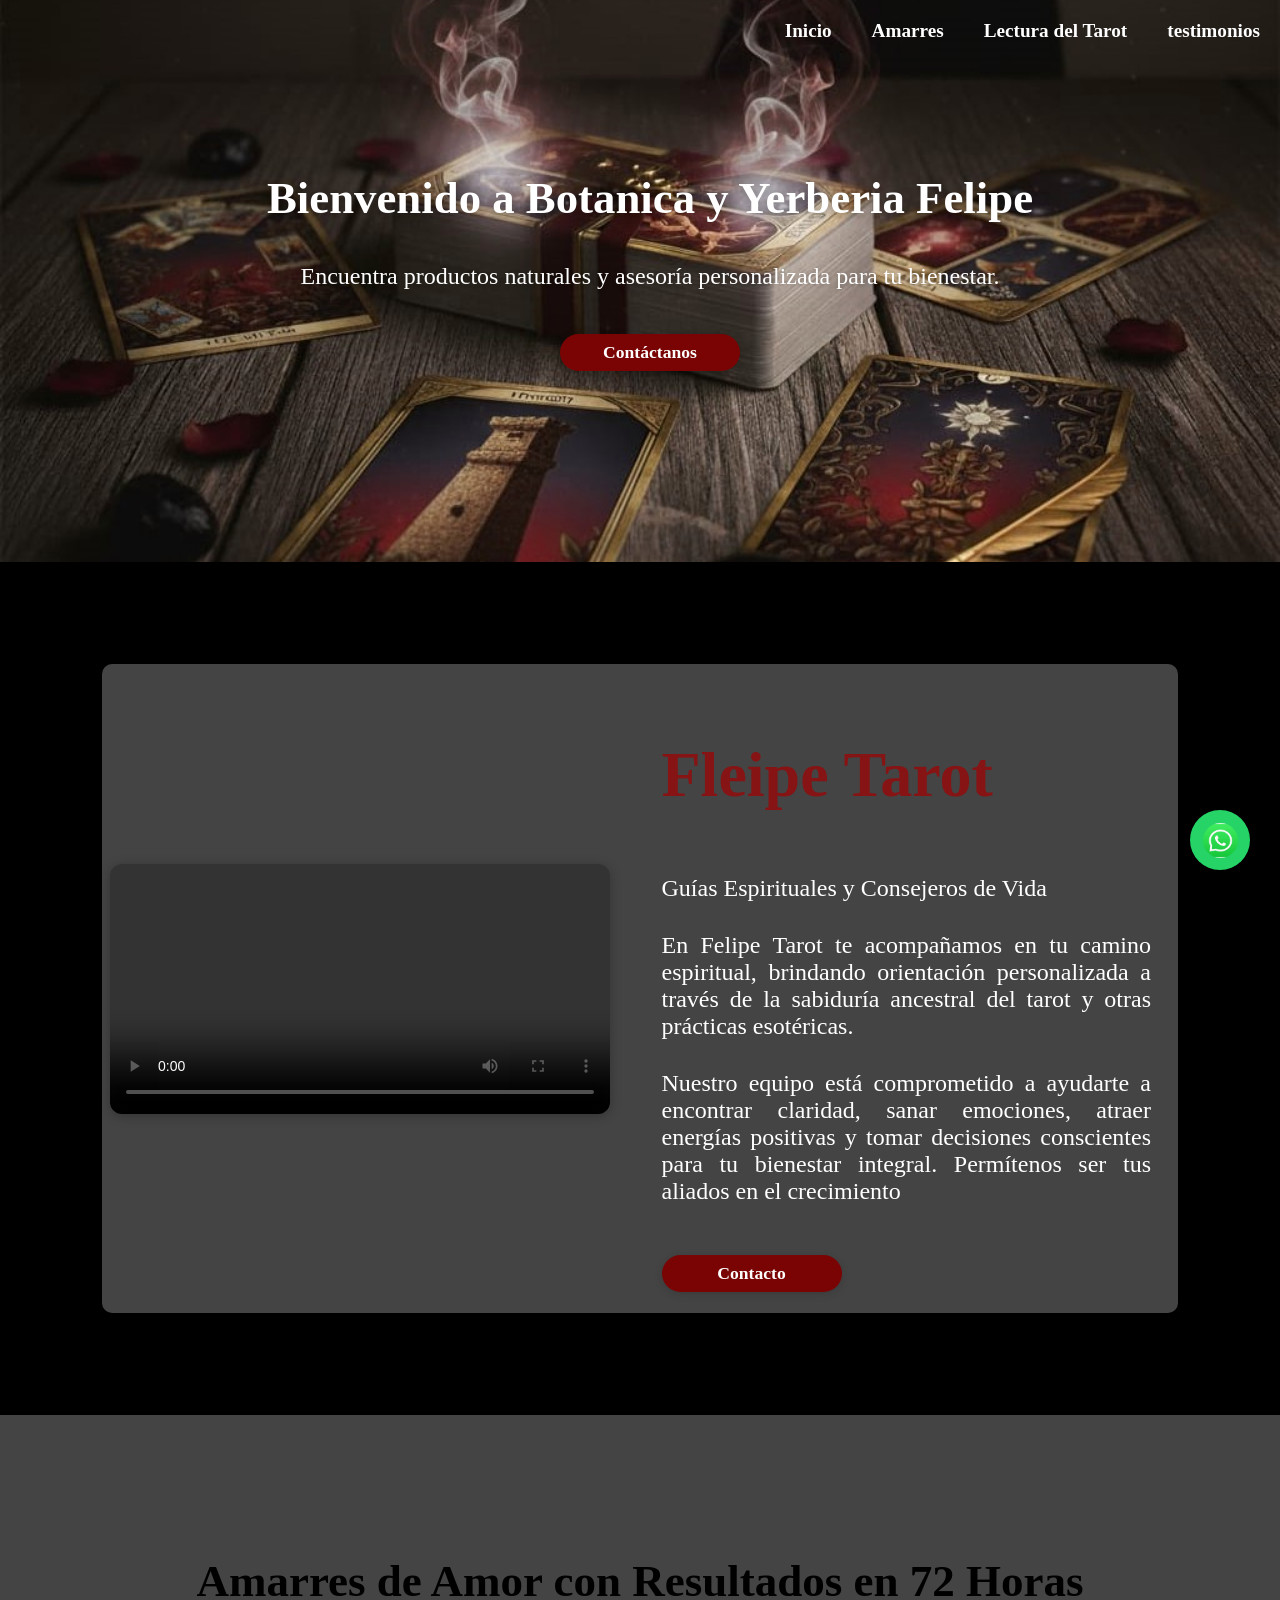
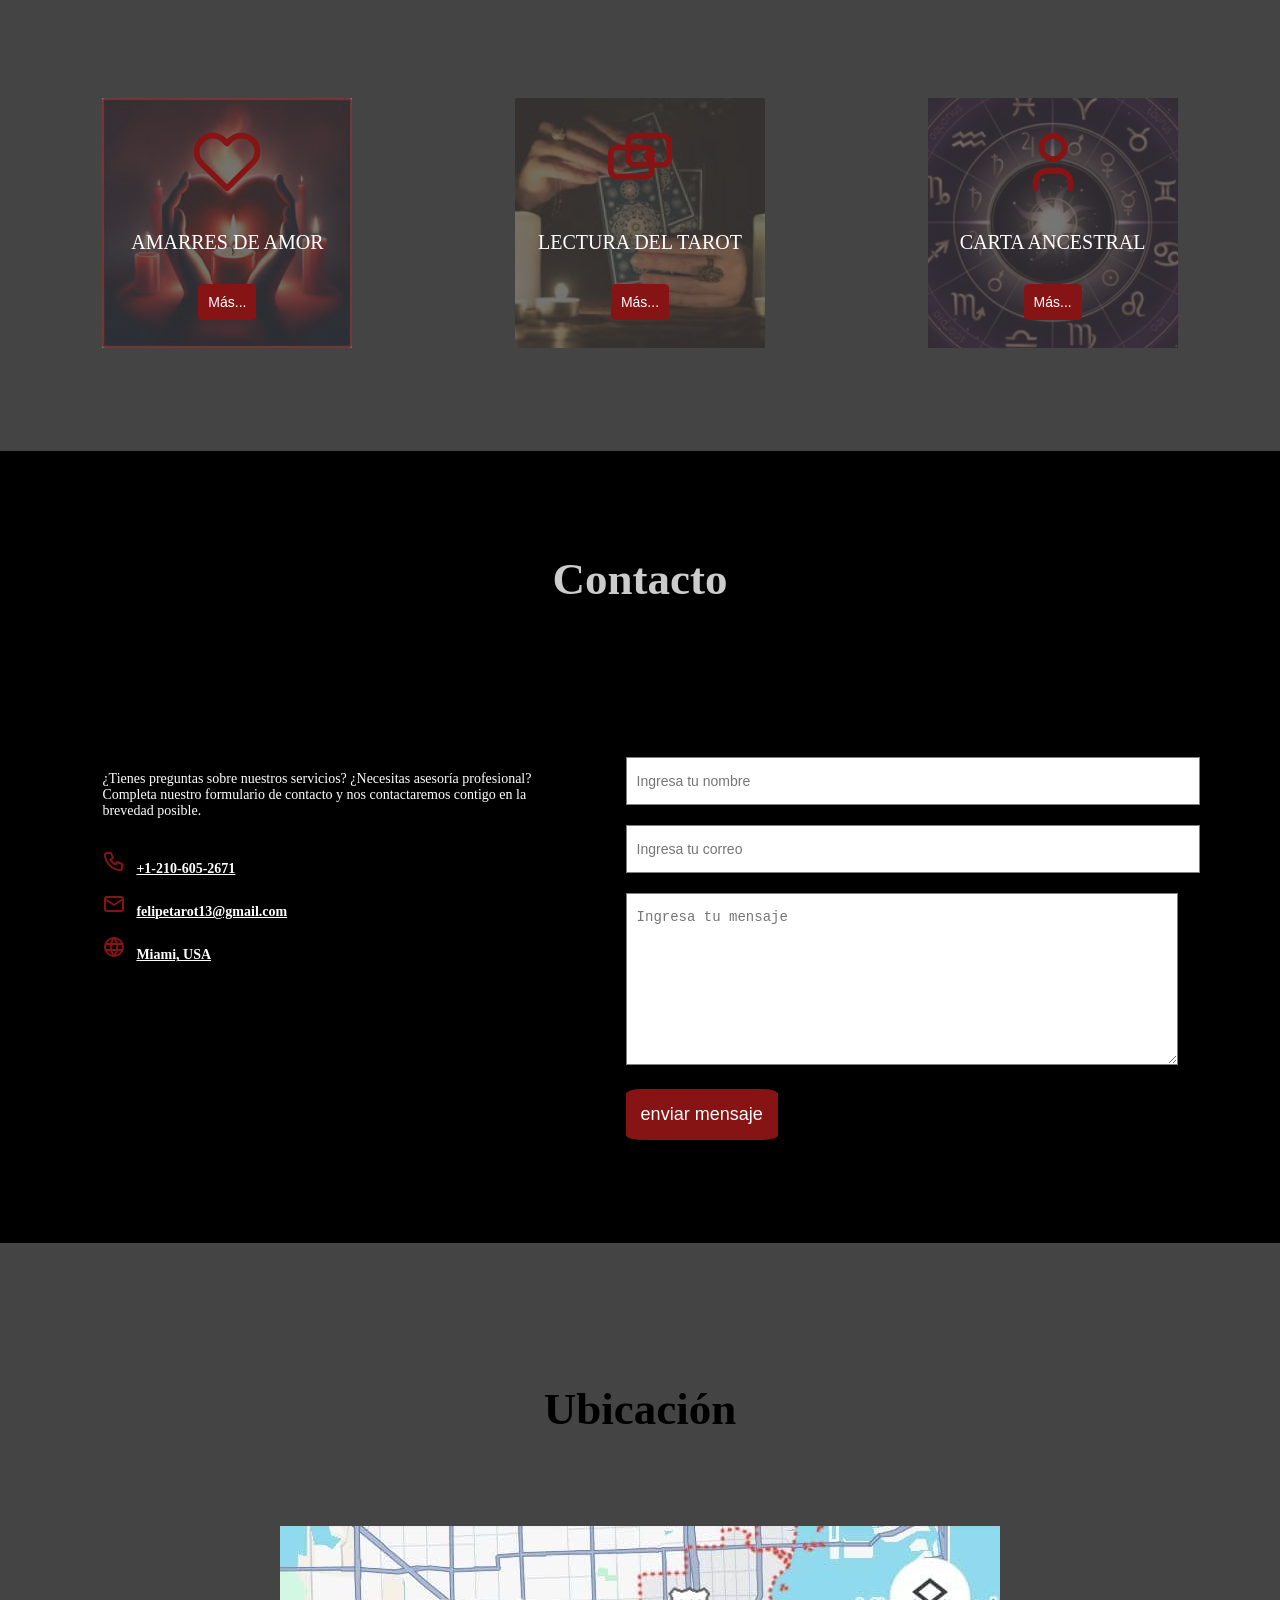
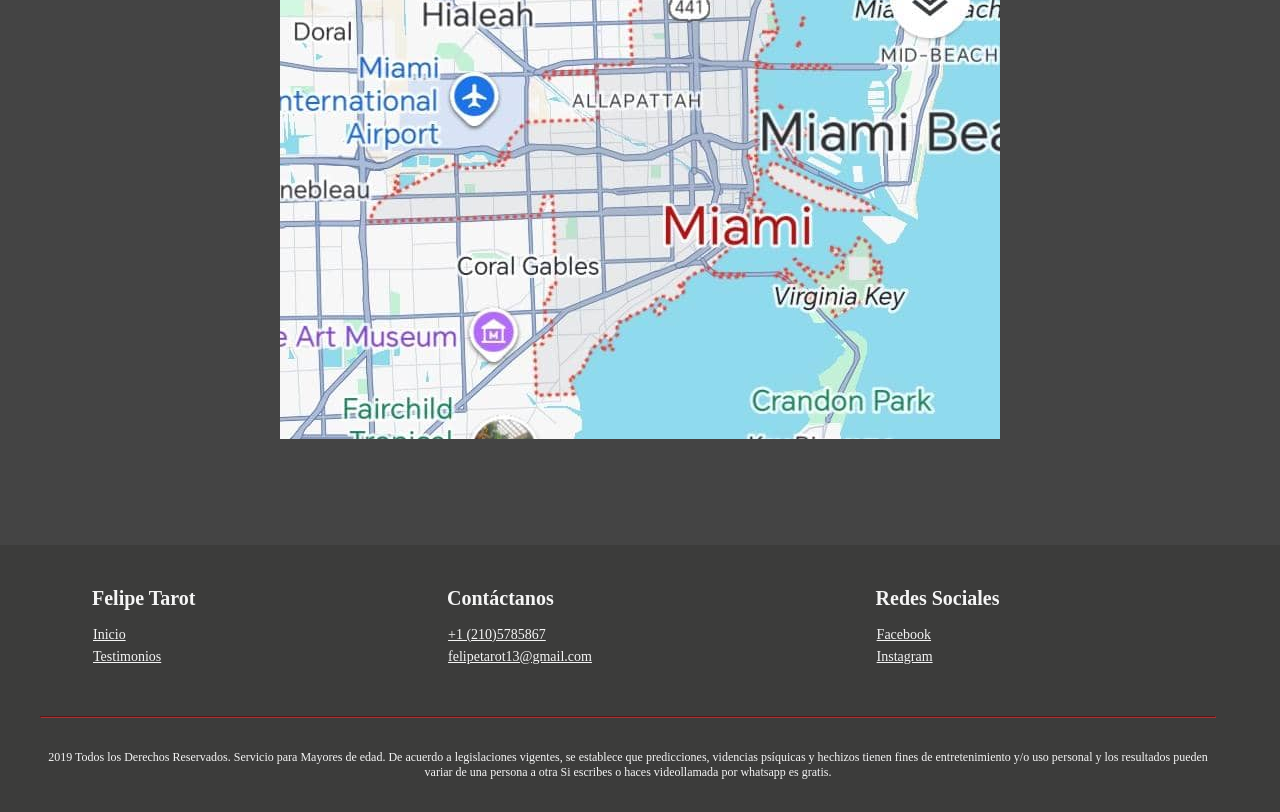
==== index.html @ 346d49ae "Pagina Estatica para la yerberia Felipe" ====
<!DOCTYPE html>
<html lang="es">
<head>
    <meta charset="UTF-8">
    <meta name="viewport" content="width=device-width, initial-scale=1.0">
    <title>Botanica y Yerberia Felipe</title> <!-- titulo de la pagina -->
    <link rel="stylesheet" href="css/style.css"> <!-- enlace al archivo de estilos -->
</head>
<body>
    <!-- HEADER -->
    <header class="header">
        <nav class="navbar">
            <ul class="navbar-list">
                <li class="navbar-item"><a href="#">Inicio</a></li>
                <li class="navbar-item"><a href="amarres.html">Amarres</a></li>
                <li class="navbar-item"><a href="lectura_del_tarot.html">Lectura del Tarot</a></li>
                <li class="navbar-item"><a href="testimonios.html">testimonios</a></li>
            </ul>
        </nav>
        <!-- BANNER -->
        <div class="banner">
            <h1 class="banner-title">Bienvenido a Botanica y Yerberia Felipe</h1>
            <p class="banner-text">Encuentra productos naturales y asesoría personalizada para tu bienestar.</p>
            <a href="#contacto" class="banner-contact-btn">Contáctanos</a>
        </div>
    </header>
    <main>
        <!-- PRESENTACION -->
        <section class="presentacion">
			                    <div class="section-video">
                        <video controls>
                            <source src="video/inicio.mp4" type="video/mp4">
                            Tu navegador no soporta el video.
                        </video>
                    </div>
			<div class="info">
				<h2 class="titulo">Fleipe Tarot</h2>
					<p class="text">Guías Espirituales y Consejeros de Vida</p>
					<p class="text">En Felipe Tarot te acompañamos en tu camino espiritual, brindando orientación personalizada a través de la sabiduría ancestral del tarot y otras prácticas esotéricas.</p>
					<p class="text">Nuestro equipo está comprometido a ayudarte a encontrar claridad, sanar emociones, atraer energías positivas y tomar decisiones conscientes para tu bienestar integral. Permítenos ser tus aliados en el crecimiento </p>
					<a href="https://wa.me/12106052671" class="banner-contact-btn btn-centro">Contacto</a>
			</div>
		</section>

        <!-- TARJETAS -->
        <section class="areas">
			<h2 class="title">Amarres de Amor con Resultados en 72 Horas</h2>
            
			<div class="conte-areas">

                <!-- Amarres de amor -->
				<div class="cada-area">
					<img class="img-area" src="img/amarres_de_amor.jfif">
					<div class="grad-area">
						<div class="conte-area">
							<!-- Ejemplo: icono de corazón para Amarres de Amor -->
							<svg xmlns="http://www.w3.org/2000/svg" width="70" height="70" viewBox="0 0 24 24" fill="none" stroke="currentColor" stroke-width="2" stroke-linecap="round" stroke-linejoin="round"><path d="M20.8 4.6a5.5 5.5 0 0 0-7.8 0L12 5.6l-1-1a5.5 5.5 0 0 0-7.8 7.8l1 1L12 21l7.8-7.8 1-1a5.5 5.5 0 0 0 0-7.8z"/></svg>

							<p class="text-area">AMARRES DE AMOR</p>
							<button id="abrir-modal-con" class="cambtexto">Más...</button>

                            <!-- ventana de amarres -->
							<dialog id="modal-con">
								<h3 class="modal-tit">Amarres de Amor </h3>
								<p class="modal-text">
									Nuestra experiencia y conocimiento te brindara: Confidencialidad Seguridad Garantía <br> <br>
									Por muchos años hemos ayudado a muchas personas a unirse, cambiando el carácter hermético a uno mas dócil, conviertendolos en una persona mas cariñosa, atenta, que solo posea sus sentimientos y su cuerpo solo para usted.
								</p>
								<button id="cerrar-modal-con" class="cambtexto">Cerrar</button>
							</dialog>

						</div>
					</div>
				</div>

                <!-- Lectura del tarot -->
				<div class="cada-area">
					<img class="img-area" src="img/lectura_del_tarot.jfif">
					<div class="grad-area">
						<div class="conte-area">

							<!-- Icono de cartas para Lectura del Tarot -->
							<svg xmlns="http://www.w3.org/2000/svg" width="70" height="70" viewBox="0 0 24 24" fill="none" stroke="currentColor" stroke-width="2" stroke-linecap="round" stroke-linejoin="round">
                                <rect x="2" y="7" width="14" height="10" rx="2" />
                                <rect x="8" y="3" width="14" height="10" rx="2" />
                                <path d="M16 8l-2 2l2 2" />
                            </svg>


							<p class="text-area">LECTURA DEL TAROT</p>
							<button id="abrir-modal-der"class="cambtexto">Más...</button>

                            <!-- ventana de tarot -->
							<dialog id="modal-der">
								<h3 class="modal-tit">¿Como funciona la lectura del Tarot ?</h3>
								<p class="modal-text">
									El tarot es una herramienta ancestral que sirve como un puente entre tu mundo interior y el universo. No es solo un conjunto de cartas; es un espejo que refleja la luz y la sombra de tu camino, ayudándote a comprender tu presente y a vislumbrar las infinitas posibilidades que te esperan. <br> <br>
									​Con la sabiduría del tarot, puedes tomar decisiones informadas, sanar el pasado y construir un futuro lleno de bienestar.
								</p>

								<button id="cerrar-modal-der" class="cambtexto">Cerrar</button>
							</dialog>

						</div>
					</div>
				</div>


                <!-- Carta ancestral -->
				<div class="cada-area">
					<img class="img-area" src="img/carta_ancestral.avif">
					<div class="grad-area">
						<div class="conte-area">
							<svg  xmlns="http://www.w3.org/2000/svg"  width="70"  height="70"  viewBox="0 0 24 24"  fill="none"  stroke="currentColor"  stroke-width="2"  stroke-linecap="round"  stroke-linejoin="round"  class="icon icon-tabler icons-tabler-outline icon-tabler-user"><path stroke="none" d="M0 0h24v24H0z" fill="none"/><path d="M8 7a4 4 0 1 0 8 0a4 4 0 0 0 -8 0" /><path d="M6 21v-2a4 4 0 0 1 4 -4h4a4 4 0 0 1 4 4v2" /></svg>

                            <p class="text-area">CARTA ANCESTRAL</p>
							<button id="abrir-modal-adm" class="cambtexto">Más...</button>

                            <!-- ventana de carta ancestral -->
							<dialog id="modal-adm">
								<h3 class="modal-tit">Carta Astral</h3>
								<p class="modal-text">
									La carta astral es un mapa cósmico que revela la posición de los planetas en el momento exacto de tu nacimiento. Cada planeta, signo y casa astrológica tiene un significado único que influye en tu personalidad, emociones y destino. <br> <br>
									Al interpretar tu carta astral, puedes descubrir tus fortalezas innatas, desafíos potenciales y el propósito de tu vida. Es una herramienta poderosa para el autoconocimiento y la toma de decisiones conscientes.
								</p>
								<button id="cerrar-modal-adm" class="cambtexto">Cerrar</button>
							</dialog>

						</div>
					</div>
				</div>
			</div>
		</section>
        <!-- contacto -->
        <section class="form">
			<div class="contacto">
				<h3 class="title" id="contacto">Contacto</h3>
			</div>

			<div class="formulario">
				<div class="info">
					<p>¿Tienes preguntas sobre nuestros servicios? ¿Necesitas asesoría profesional? Completa nuestro formulario de contacto y nos contactaremos contigo en la brevedad posible.</p>

					<a href="https://wa.me/12106052671"><svg  xmlns="http://www.w3.org/2000/svg"  width="24"  height="24"  viewBox="0 0 24 24"  fill="none"  stroke="currentColor"  stroke-width="2"  stroke-linecap="round"  stroke-linejoin="round"  class="icon icon-tabler icons-tabler-outline icon-tabler-phone"><path stroke="none" d="M0 0h24v24H0z" fill="none"/><path d="M5 4h4l2 5l-2.5 1.5a11 11 0 0 0 5 5l1.5 -2.5l5 2v4a2 2 0 0 1 -2 2a16 16 0 0 1 -15 -15a2 2 0 0 1 2 -2" /></svg>+1-210-605-2671</a>

					<a href="felipetarot13@gmail.com"><svg  xmlns="http://www.w3.org/2000/svg"  width="24"  height="24"  viewBox="0 0 24 24"  fill="none"  stroke="currentColor"  stroke-width="2"  stroke-linecap="round"  stroke-linejoin="round"  class="icon icon-tabler icons-tabler-outline icon-tabler-mail"><path stroke="none" d="M0 0h24v24H0z" fill="none"/><path d="M3 7a2 2 0 0 1 2 -2h14a2 2 0 0 1 2 2v10a2 2 0 0 1 -2 2h-14a2 2 0 0 1 -2 -2v-10z" /><path d="M3 7l9 6l9 -6" /></svg>felipetarot13@gmail.com</a>

					<a href="https://maps.app.goo.gl/7GtsX1uzpaLZr1Qf7"><svg  xmlns="http://www.w3.org/2000/svg"  width="24"  height="24"  viewBox="0 0 24 24"  fill="none"  stroke="currentColor"  stroke-width="2"  stroke-linecap="round"  stroke-linejoin="round"  class="icon icon-tabler icons-tabler-outline icon-tabler-world"><path stroke="none" d="M0 0h24v24H0z" fill="none"/><path d="M3 12a9 9 0 1 0 18 0a9 9 0 0 0 -18 0" /><path d="M3.6 9h16.8" /><path d="M3.6 15h16.8" /><path d="M11.5 3a17 17 0 0 0 0 18" /><path d="M12.5 3a17 17 0 0 1 0 18" /></svg>Miami, USA </a>
				</div>

				<form action="https://formspree.io/f/xjkavooq"
				method="POST" autocomplete="off">
    				<input type="text" name="nombre" placeholder="Ingresa tu nombre" class="campo">
    				<input type="email" name="email" placeholder="Ingresa tu correo" class="campo">
    				<textarea name="mensaje" placeholder="Ingresa tu mensaje"></textarea>
    				<input type="submit" name="enviar" value="enviar mensaje" class="btn">
				</form>
			</div>
		</section>

        <!-- ubicacion -->
        <section class="mapa">
			<h2 class="title">Ubicación</h2>
			<div class="map">
				<a href="https://maps.app.goo.gl/7GtsX1uzpaLZr1Qf7"> <img src="img/mapa.webp" alt="imagen de mapa"> </a>
			</div>
		</section>
    </main>
        <!-- footer -->
        <footer>
    <table class="tabla">
        <tr>
            <th>Felipe Tarot</th>
            <th>Contáctanos</th>
            <th>Redes Sociales</th>
        </tr>
        <tr>
            <td><a href="index.html">Inicio</a></td>
            <td><a href="https://wa.me/12106052671">+1 (210)5785867</a></td>
            <td><a href="https://www.facebook.com/luisalfonso6913?rdid=nSRNlHL1H8v34AX1&share_url=https%3A%2F%2Fwww.facebook.com%2Fshare%2F17MfkWWmKB%2F#">Facebook</a></td>
        </tr>
        <tr>
            <td><a href="testimonios.html">Testimonios</a></td>
            <td><a href="felipetarot13@gmail.com">felipetarot13@gmail.com</a></td>
            <td><a href="https://www.instagram.com/luisalfonso6913/?igsh=YzljYTk1ODg3Zg%3D%3D#">Instagram</a></td>
        </tr>
    </table>
    <hr>
    <p class="textfooter">2019 Todos los Derechos Reservados. Servicio para Mayores de edad. De acuerdo a legislaciones vigentes, se establece que predicciones, videncias psíquicas y hechizos tienen fines de entretenimiento y/o uso personal y los resultados pueden variar de una persona a otra Si escribes o haces videollamada por whatsapp es gratis.</p>
</footer>

<!-- Botón flotante WhatsApp y redes -->
<div class="whatsapp-float-group">
    <div class="whatsapp-float-extra">
        <a href="mailto:felipetarot13@gmail.com" class="whatsapp-float-btn email" target="_blank" aria-label="Email">
            <img src="img/email_icono.jfif" alt="Email" />
        </a>
        <a href="https://www.instagram.com/luisalfonso6913/?igsh=YzljYTk1ODg3Zg%3D%3D#" class="whatsapp-float-btn instagram" target="_blank" aria-label="Instagram">
            <img src="img/instagram_icono.webp" alt="Instagram" />
        </a>
        <a href="https://www.tiktok.com/@tarot.felipe13?_t=ZM-8zvZeeSIaeS&_r=1" class="whatsapp-float-btn tiktok" target="_blank" aria-label="TikTok">
            <img src="img/tiktok_icono.webp" alt="TikTok" />
        </a>
    </div>
    <a href="https://wa.me/12106052671" class="whatsapp-float-main" target="_blank" aria-label="WhatsApp">
        <img src="img/whatsapp_icono.jfif" alt="WhatsApp" />
    </a>
</div>


    <script src="js/script.js"></script>
</body>
</html>
---- css/style.css ----
html, body {
    height: 100%;
    margin: 0;
    padding: 0;
}

body {
    display: flex;
    flex-direction: column;
    min-height: 100vh;
}

main {
    flex: 1;
    background-color: #000;
}

footer {
    margin-bottom: 0;
    padding-bottom: 0;
}

/*HEADER*/
.header {
    width: 100%;
    margin: 0;
    padding: 0;
    background: url('../img/fondo_inicio.jpeg') center center/cover no-repeat;
}

.header-amarres {
    background: url('../img/amarres_fondo.webp') center center/cover no-repeat;
}
.header-lecturas{
    background: url('../img/lectura_fondo.jpeg') center center/cover no-repeat;
}

.banner {
    width: 100%;
    padding: 80px 20px 80px 40px;
    text-align: center;
    background: rgba(99, 74, 77, 0.007);
    box-sizing: border-box;
    min-height: 500px; /* Ajusta este valor según el largo que desees */
    display: flex;
    flex-direction: column;
    justify-content: flex-start; /* Mantiene los elementos arriba */
}
.banner-amarres h1{
	color: #fff;
	text-shadow: 0 2px 8px rgba(0,0,0,0.3);
    text-align: center;	
    font-size: 2.8rem;
}
.banner-amarres p{
    text-align: center;
}


.banner-title {
    color: #fff;
    font-size: 2.8rem;
    margin-bottom: 15px;
    text-shadow: 0 2px 8px rgba(0,0,0,0.3);
}

.banner-text {
    color: #fff;
    font-size: 1.5rem;
    text-shadow: 0 1px 4px rgba(0,0,0,0.2);
}

.navbar {
    width: 100%;
    display: flex;
    justify-content: flex-end; /* Alinea los elementos a la derecha */
    align-items: center;
    padding: 20px 20px;
    box-sizing: border-box;
}

.navbar-list {
    display: flex;
    gap: 40px;
    list-style: none;
    margin: 0;
    padding: 0;
}

.navbar-item a {
    text-decoration: none;
    color: #fff;
    font-size: 1.2rem;
    font-weight: bold;
    transition: color 0.2s;
}

.navbar-item a:hover {
    color: #d36e6e;
}

.banner-contact-btn {
    display: inline-block;
    margin: 20px auto 0 auto;
    width: 180px; /* ancho fijo */
    padding: 8px 0; /* menos padding lateral */
    background-color: #7a0404;
    color: #fff;
    font-size: 1.1rem;
    font-weight: bold;
    border: none;
    border-radius: 30px;
    text-decoration: none;
    box-shadow: 0 2px 8px rgba(0,0,0,0.15);
    transition: background 0.2s;
    text-align: center; /* centra el texto */
    white-space: nowrap; /* evita salto de línea */
}
/*Presentación*/

.presentacion{
	display: grid;
	grid-template-columns: 1fr 1fr;
	grid-gap: 4%;
	justify-content: center;
	align-items: center;
	background-color: #444;
	box-shadow: 0px 0px 10px 0px rgba(0,0,0,0.5);
	margin: 8%;
    border-radius: 10px;
}
.presentacion .info{
	padding: 4% 4% 4% 0;

}
.presentacion .info .titulo{
    color: #861414;
    padding-bottom: 10px; 
    font-size: 4rem;
    font-weight: bold;

}
.presentacion .info .text{
	padding-bottom: 6px; 
	padding-right: 6px;
	font-size: 1.5rem;
	text-align: justify;
    color: #fff;
}
.cambtexto{
	cursor: pointer;
	color: #fff;
	transition: ease all .2s;
	padding: 10px;
	border-radius: 10%;
	background-color: #861414;
	font-size: 14px;
	border:none;
}
.cambtexto:hover{
	background-color: #ff0000; 
}

/*areas de practica*/
.areas{
	background-color: #444;
	padding: 8%;
}
.title{
	font-size: 45px;
	text-align: center;
	padding-bottom: 5%;
}
.areas .conte-areas{
	display: flex;
	justify-content: space-between;
	align-items: center;
}
.areas .conte-areas .cada-area .img-area{
	width: 250px;
	height: 250px;
	object-fit: cover;
	position: absolute;
}
.areas .conte-areas .cada-area .grad-area{
	position: relative;
	width: 250px;
	height: 250px;
	display: flex;
	justify-content: center;
	align-items: center;
	background: rgb(60,60,59,.7);
	transition: ease all 500ms;
}
.areas .conte-areas .cada-area .grad-area:hover{
	box-shadow: 0px 0px 10px 0px rgba(0,0,0,0.5);
}
.areas .conte-areas .cada-area .grad-area .conte-area{ 
	text-align: center;
}
.areas .conte-areas .cada-area .grad-area .conte-area svg{
	color: #861414;
	padding-bottom: 10px;
}
.areas .conte-areas .cada-area .grad-area .conte-area .text-area{
	font-size: 20px;
	color:white;
	padding-bottom: 10px;
}
/*MODAL*/
dialog{
	background-color: #444;
	border: none;
	position: fixed;
	inset: 0;
	margin: auto;
	padding: 2rem 3rem;
	max-width: 50%;
	border-radius: 10px;
	box-shadow: 0px 0px 10px 0px rgba(0,0,0,0.8);
    color: #fff;
}
dialog::backdrop{
	background-color: rgb(60, 60, 59, .7);
}
.modal-tit{
	font-size: 25px;
	padding-bottom: 8px;
	text-align: center;
    color: #ccc;
}
.modal-text{
	font-size: 20px;
	padding-bottom: 8px;
	text-align: justify;
}

/*CONTACTANOS*/

.form{
	margin: 8%;
}

.form .contacto{
	font-size: 45px;
	padding-bottom: 5%;
	text-align: center;
    color: #ccc;
}

.formulario{
	width: 100%;
	max-width: 1100px;
	margin: auto;
	display: grid;
	grid-template-columns: repeat(2,1fr);
	grid-gap: 50px;
	margin-bottom: 40px;

}

.formulario p{
	font-size: 14px;
	margin-bottom: 30px;
    color: #fff;
}

.formulario a{
	font-size: 14px;
	display: inline-block;
	width: 100%;
	color: #fff;
	font-weight: bold;
	margin-bottom: 15px;
}

.formulario a svg{
	color:  #861414;
	margin-right: 10px;  
}

.formulario form .campo, textarea{
	width: 100%;
	padding: 15px 10px;
	font-size: 14px;
	border: 1px solid gray;
	margin-bottom: 20px;
	border-color: 3px;
	outline: 0px; 
}

.formulario form textarea{
	max-width: 530px;
	min-width: 530px;
	min-height: 140px;
	max-height: 150px;
}

.formulario .btn{
	cursor: pointer;
	color: white;
	transition: ease all .2s;
	padding: 15px;
	border-radius: 10%;
	background-color: #861414;
	font-size: 18px;
	border:none;
}
.formulario .btn:hover{
	background-color:  #ee1717; 
}

/* ubicacion */
.mapa{
	padding: 8%;
	background-color: #444;
}

.map{
	display: flex;
	justify-content: center;
	align-items: center;
}

/*FOOTER*/

footer{
	background-color: #3c3c3b;
	padding: 40px 5% 0 40px;
	cursor: default;
	margin-bottom: 0;
}

footer hr{ 
    border-color: #a73434;
}

.tabla{
	width: 100%;
	padding-bottom: 40px;
}

.tabla th{
	color: #f5f5f5;
	font-weight: bold;
	font-size: 20px;
	text-align: left;
	padding: 0 50px 1% 50px;
}

.tabla a{
	color: #f5f5f5;
	padding: 0 50px;
	text-align: left;
	font-size: 14px;
	transition: ease all 1s;
}

.tabla a:hover{
	color: #811313;
}

footer .textfooter{
	font-size: 12px;
	color: #f5f5f5;
	text-align: center;
	padding: 20px 0;
}
/* Botón flotante WhatsApp y redes */
.whatsapp-float-group {
    position: fixed;
    bottom: 30px;
    right: 30px;
    z-index: 9999;
    display: flex;
    flex-direction: column;
    align-items: flex-end;
}

.whatsapp-float-main {
    width: 60px;
    height: 60px;
    background: #25D366;
    border-radius: 50%;
    box-shadow: 0 4px 12px rgba(0,0,0,0.15);
    display: flex;
    align-items: center;
    justify-content: center;
    transition: box-shadow 0.2s;
}

.whatsapp-float-main img {
    width: 35px;
    height: 35px;
	border-radius: 50%;
}

.whatsapp-float-extra {
    display: flex;
    flex-direction: column;
    align-items: flex-end;
    pointer-events: none;
}

.whatsapp-float-btn {
    width: 50px;
    height: 50px;
    background: #fff;
    border-radius: 50%;
    box-shadow: 0 2px 8px rgba(0,0,0,0.12);
    display: flex;
    align-items: center;
    justify-content: center;
    margin-bottom: 12px;
    opacity: 0;
    transform: translateY(40px);
    transition: opacity 0.3s, transform 0.3s;
}

.whatsapp-float-btn img {
    width: 28px;
    height: 28px;
	border-radius: 50%;
}

/* Mostrar los botones al pasar el mouse */
.whatsapp-float-group:hover .whatsapp-float-extra .whatsapp-float-btn {
    opacity: 1;
    transform: translateY(0);
    pointer-events: auto;
}

/* Colores personalizados para cada red */
.whatsapp-float-btn.email { background: #f3f3f3; }
.whatsapp-float-btn.instagram { background: #E1306C; }
.whatsapp-float-btn.tiktok { background: #000; }

/*-------------------------------------------AMARRES---------------------------------------------------*/

.servicios-container {
    display: flex;
    flex-direction: column;
    gap: 40px;
    margin: 40px 0;
}

.servicio-row {
    display: flex;
    align-items: center;
    justify-content: space-between;
    gap: 40px;
}

.servicio-row.reverse {
    flex-direction: row-reverse;
}

.servicio-info {
    flex: 1;
    padding: 20px;
}

.servicio-title {
    font-size: 2rem;
    color: #861414;
    margin-bottom: 15px;
}

.servicio-description {
    font-size: 1.2rem;
    color: #ffffff;
}

.servicio-img {
    flex: 1;
    display: flex;
    justify-content: center;
    align-items: center;
}

.servicio-img img {
    max-width: 100%;
    width: 400px;
    height: auto;
    border-radius: 16px;
    box-shadow: 0 4px 16px rgba(0,0,0,0.12);
}

/*fondo parallax*/

.fondo-parallax {
    position: relative;
    width: 100%;
    min-height: 400px; /* Ajusta la altura según lo que necesites */
    background: url('../img/amarres_fondo.webp') center center/cover no-repeat;
    background-attachment: fixed;
    display: flex;
    align-items: center;
    justify-content: center;
}

.fondo-parallax-content {
    position: relative;
    z-index: 2;
    background: rgba(255,255,255,0.7); /* Opcional: fondo semitransparente para el texto */
    padding: 40px 60px;
    border-radius: 16px;
    text-align: center;
}

.parallax-title {
    font-size: 2.5rem;
    color: #861414;
    margin-bottom: 20px;
}

.parallax-text {
    font-size: 1.2rem;
    color: #333;
}

.toma_accion {
	text-align: center;
	padding: 60px 20px;
	background-color: #f5f5f5;
	border-radius: 16px;
	box-shadow: 0 4px 16px rgba(0,0,0,0.1);
	margin: 40px 0;
}
.toma_accion h1 {
	font-size: 2rem;
	color: #861414;
	margin-bottom: 15px;
}

.toma_accion .contact-btn {
	    display: inline-block;
    margin-top: 25px;
    width: 180px; /* ancho fijo */
    padding: 8px 0; /* menos padding lateral */
    background-color: #7a0404;
    color: #fff;
    font-size: 1.1rem;
    font-weight: bold;
    border: none;
    border-radius: 30px;
    text-decoration: none;
    box-shadow: 0 2px 8px rgba(0,0,0,0.15);
    transition: background 0.2s;
    text-align: center; /* centra el texto */
    white-space: nowrap; /* evita salto de línea */
}
.toma_accion .contact-btn:hover {
	background-color: #861414;
}

body, main {
    margin-bottom: 0;
    padding-bottom: 0;
}

main {
    flex: 1;
}

footer {
    margin-bottom: 0;
    padding-bottom: 0;
}
/*-------------------------------------------LECTURAS---------------------------------------------------*/

.info-section {
    background: #000;
    padding: 60px 0;
    display: flex;
    justify-content: center;
}

.info-container {
    background: #222;
    box-shadow: 0 8px 32px rgba(0,0,0,0.45);
    border-radius: 18px;
    padding: 40px 32px;
    max-width: 900px;
    width: 100%;
    display: flex;
    flex-direction: column;
    align-items: center;
}

.section-title {
    color: #861414;
    font-size: 2.5rem;
    margin-bottom: 32px;
    text-align: center;
}

.section-content {
    display: flex;
    gap: 40px;
    width: 100%;
    justify-content: center;
    align-items: flex-start;
}

.section-text {
    flex: 1;
    color: #eee;
    font-size: 1.15rem;
    text-align: justify;
    background: #222;
    border-radius: 12px;
    padding: 24px;
    box-shadow: 0 2px 12px rgba(0,0,0,0.18);
    width: 100%;
    max-width: 400px;
    min-height: 250px;
    display: flex;
    flex-direction: column;
    align-items: center;
}

.section-text p {
    width: 100%;
}

.section-text .btn-centro {
    margin-top: 24px;
    align-self: center;
}

.section-video {
    flex: 1;
    display: flex;
    justify-content: center;
    align-items: center;
}

.section-video video {
    width: 100%;
    max-width: 500px; /* Puedes aumentar este valor para hacerlo aún más grande */
    border-radius: 12px;
    box-shadow: 0 2px 12px rgba(0,0,0,0.25);
}

.temas-section {
    background: #000;
    padding: 50px 0;
    display: flex;
    justify-content: center;
}

.temas-grid {
    display: grid;
    grid-template-columns: 1fr 1fr;
    grid-template-rows: 1fr 1fr;
    gap: 30px;
    max-width: 800px;
    width: 100%;
}

.tema-card {
    background: #444;
    border-radius: 12px;
    box-shadow: 0 2px 10px rgba(0,0,0,0.18);
    padding: 14px 14px;
    min-height: 100px;
    min-width: 300px;
    opacity: 0;
    transform: translateX(0);
    transition: opacity 0.7s, transform 0.7s;
    display: flex;
    flex-direction: column;
    justify-content: center;
}

.tema-card.left {
    transform: translateX(-80px);
}

.tema-card.right {
    transform: translateX(80px);
}

.tema-card.visible {
    opacity: 1;
    transform: translateX(0);
}

.tema-title {
    color: #fff;
    font-size: 1.8rem;
    margin-bottom: 8px;
}

.tema-text {
    color: #ccc;
    font-size: 1.3rem;
}

.encabezado {
    background: #222;
    padding: 40px 20px;
    text-align: center;
    box-shadow: 0 4px 16px rgba(0,0,0,0.1);
    font-size: 1.1rem;
    color: #861414;
}

/*-------------------------------------------Testimonios---------------------------------------------------*/

.carrusel {
    position: relative;
    width: 100%; /* El carrusel ocupa todo el ancho */
    overflow: hidden; /* Oculta los elementos fuera del área visible */
    padding: 20px 0;
}

.carrusel-container {
    display: flex;
    transition: transform 0.5s ease-in-out;
    will-change: transform;
    width: 100%; /* Asegura que el contenedor se ajuste al área visible */
}

.carrusel-item {
    min-width: 90%; /* Cada tarjeta ocupa el 100% del ancho visible */
    min-height: 200px;
    margin: 0 10px;
    flex: 0 0 auto;
/*     background-color: #444; */
/*     border: 1px solid #861414; */
    border-radius: 8px;
    padding: 20px;
/*     box-shadow: 0 4px 6px rgba(0, 0, 0, 0.1); */
    text-align: center;
}
.carrusel-item h3 {
    font-size: 2rem;
    margin-bottom: 10px;
    color: #fff;
}
.carrusel-item p {
    font-size: 1.1rem;
    line-height: 1.4;
    color: #ddd;
}


/* Botones de navegación */
.carrusel-btn {
    position: absolute;
    top: 50%;
    transform: translateY(-50%);
    background-color: #333;
    color: #fff;
    border: none;
    padding: 10px;
    cursor: pointer;
    z-index: 10;
    font-size: 1.5rem;
    border-radius: 50%;
}

.carrusel-btn.prev {
    left: 10px;
}

.carrusel-btn.next {
    right: 10px;
}

.testimonio {
    background-color: #444;
    color: #fff;
    text-align: center;
    padding: 40px 20px;
    border-radius: 8px;
    box-shadow: 0 4px 6px rgba(0, 0, 0, 0.1);
    margin: 20px auto;
    max-width: 800px;
}
.testimonio a {
    color: #ffffff;
}
.testimonio h1 {
    font-size: 2rem;
    margin-bottom: 20px;
}
.testimonio p {
    font-size: 1.2rem;
    line-height: 1.6;
    margin-bottom: 20px;
}
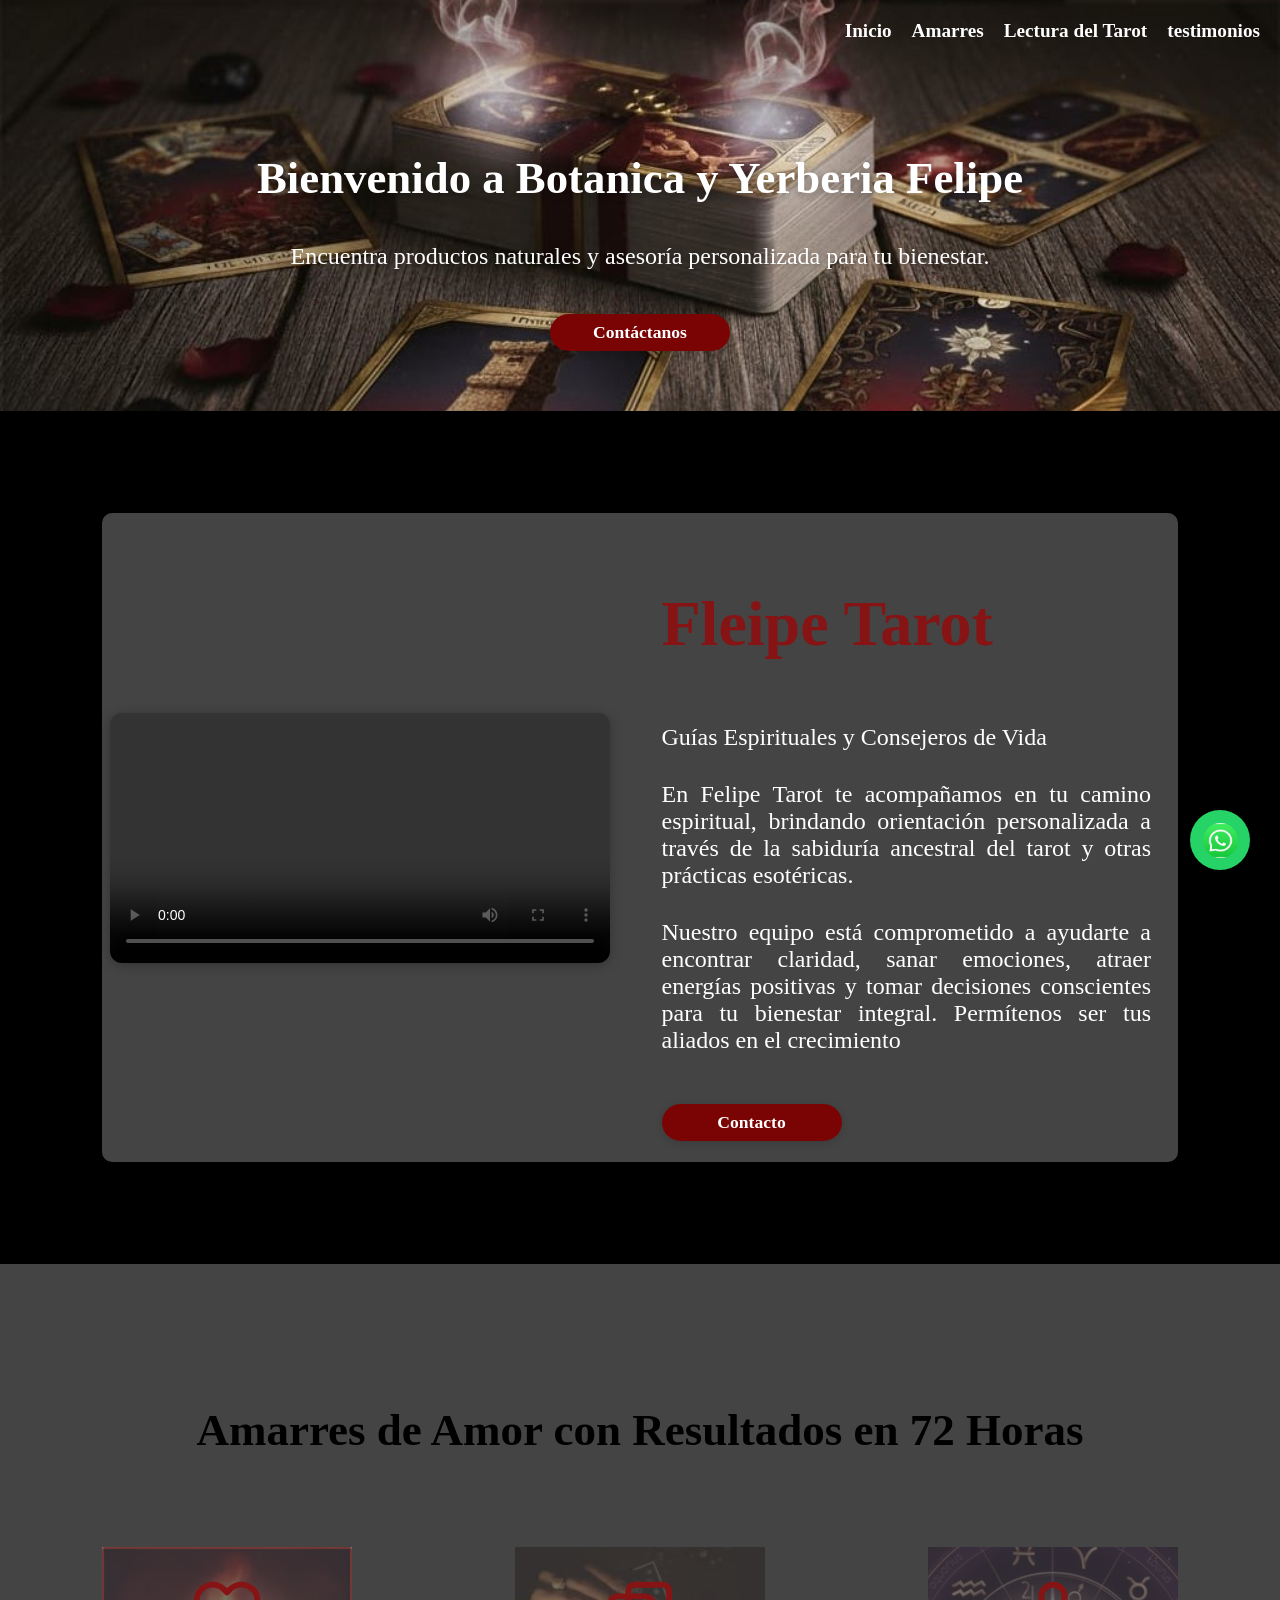
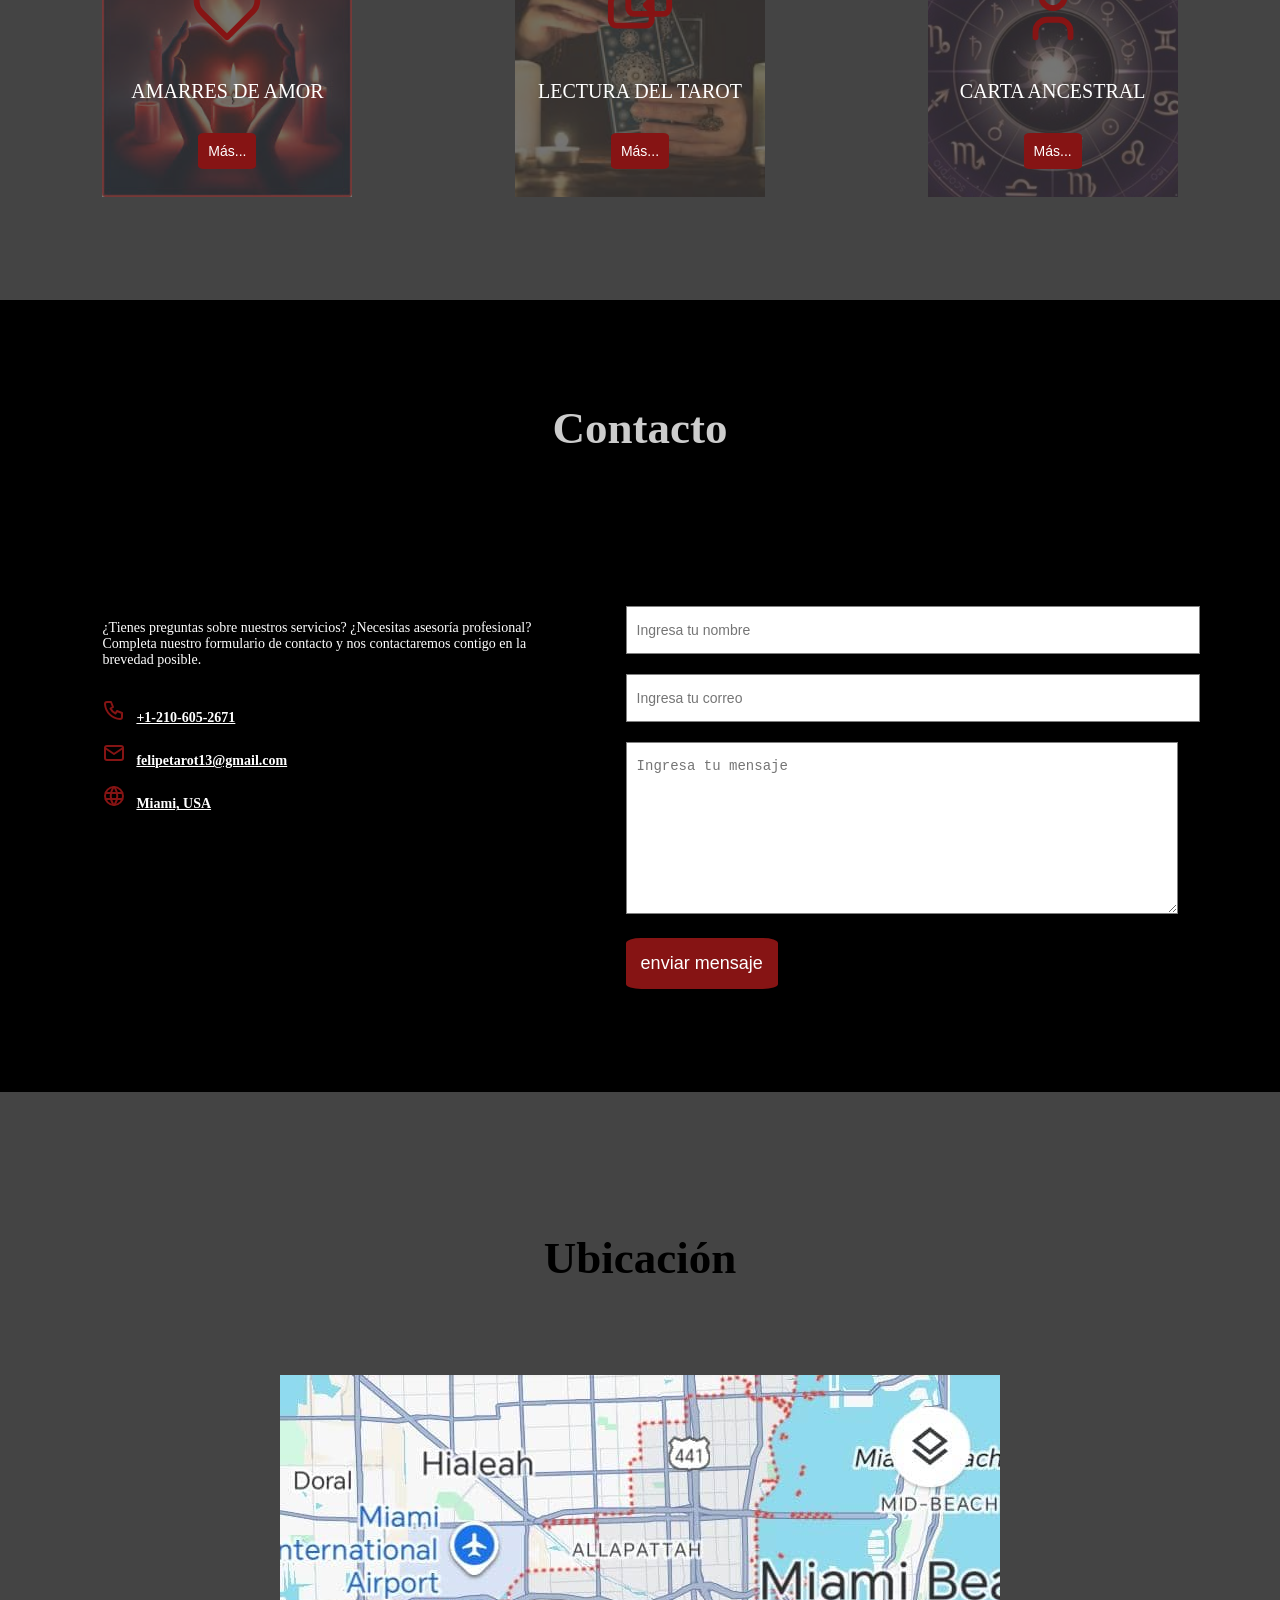
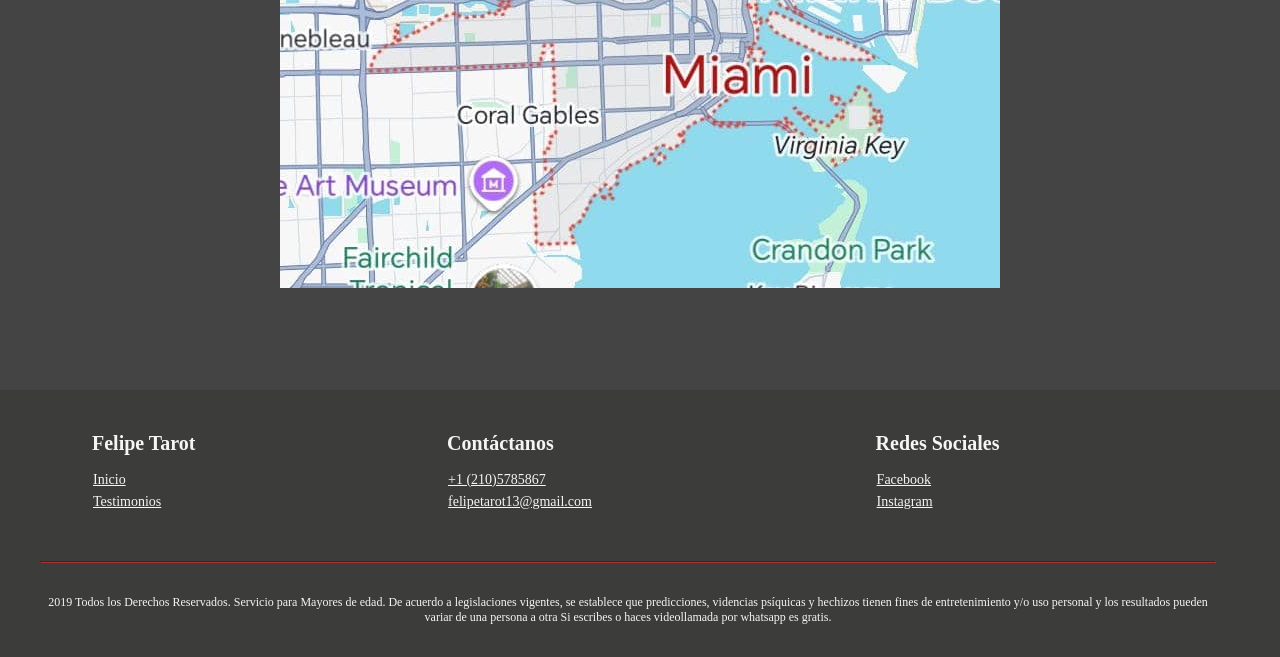
==== commit 7fc2be63: "Ahora si es response" ====
--- a/index.html
+++ b/index.html
@@ -1,213 +1,422 @@
-<!DOCTYPE html>
+<!doctype html>
 <html lang="es">
-<head>
-    <meta charset="UTF-8">
-    <meta name="viewport" content="width=device-width, initial-scale=1.0">
-    <title>Botanica y Yerberia Felipe</title> <!-- titulo de la pagina -->
-    <link rel="stylesheet" href="css/style.css"> <!-- enlace al archivo de estilos -->
-</head>
-<body>
+  <head>
+    <meta charset="UTF-8" />
+    <meta name="viewport" content="width=device-width, initial-scale=1.0" />
+    <title>Botanica y Yerberia Felipe</title>
+    <!-- titulo de la pagina -->
+    <link rel="stylesheet" href="css/style.css" />
+    <!-- enlace al archivo de estilos -->
+  </head>
+  <body>
     <!-- HEADER -->
     <header class="header">
-        <nav class="navbar">
-            <ul class="navbar-list">
-                <li class="navbar-item"><a href="#">Inicio</a></li>
-                <li class="navbar-item"><a href="amarres.html">Amarres</a></li>
-                <li class="navbar-item"><a href="lectura_del_tarot.html">Lectura del Tarot</a></li>
-                <li class="navbar-item"><a href="testimonios.html">testimonios</a></li>
-            </ul>
-        </nav>
-        <!-- BANNER -->
-        <div class="banner">
-            <h1 class="banner-title">Bienvenido a Botanica y Yerberia Felipe</h1>
-            <p class="banner-text">Encuentra productos naturales y asesoría personalizada para tu bienestar.</p>
-            <a href="#contacto" class="banner-contact-btn">Contáctanos</a>
-        </div>
+      <nav class="navbar">
+        <button class="navbar-toggle" aria-label="Abrir menú">
+          <span class="hamburger"></span>
+        </button>
+        <ul class="navbar-list">
+          <li class="navbar-item"><a href="#">Inicio</a></li>
+          <li class="navbar-item"><a href="amarres.html">Amarres</a></li>
+          <li class="navbar-item">
+            <a href="lectura_del_tarot.html">Lectura del Tarot</a>
+          </li>
+          <li class="navbar-item">
+            <a href="testimonios.html">testimonios</a>
+          </li>
+        </ul>
+      </nav>
+      <!-- BANNER -->
+      <div class="banner">
+        <h1 class="banner-title">Bienvenido a Botanica y Yerberia Felipe</h1>
+        <p class="banner-text">
+          Encuentra productos naturales y asesoría personalizada para tu
+          bienestar.
+        </p>
+        <a href="#contacto" class="banner-contact-btn">Contáctanos</a>
+      </div>
     </header>
     <main>
-        <!-- PRESENTACION -->
-        <section class="presentacion">
-			                    <div class="section-video">
-                        <video controls>
-                            <source src="video/inicio.mp4" type="video/mp4">
-                            Tu navegador no soporta el video.
-                        </video>
-                    </div>
-			<div class="info">
-				<h2 class="titulo">Fleipe Tarot</h2>
-					<p class="text">Guías Espirituales y Consejeros de Vida</p>
-					<p class="text">En Felipe Tarot te acompañamos en tu camino espiritual, brindando orientación personalizada a través de la sabiduría ancestral del tarot y otras prácticas esotéricas.</p>
-					<p class="text">Nuestro equipo está comprometido a ayudarte a encontrar claridad, sanar emociones, atraer energías positivas y tomar decisiones conscientes para tu bienestar integral. Permítenos ser tus aliados en el crecimiento </p>
-					<a href="https://wa.me/12106052671" class="banner-contact-btn btn-centro">Contacto</a>
-			</div>
-		</section>
-
-        <!-- TARJETAS -->
-        <section class="areas">
-			<h2 class="title">Amarres de Amor con Resultados en 72 Horas</h2>
-            
-			<div class="conte-areas">
-
-                <!-- Amarres de amor -->
-				<div class="cada-area">
-					<img class="img-area" src="img/amarres_de_amor.jfif">
-					<div class="grad-area">
-						<div class="conte-area">
-							<!-- Ejemplo: icono de corazón para Amarres de Amor -->
-							<svg xmlns="http://www.w3.org/2000/svg" width="70" height="70" viewBox="0 0 24 24" fill="none" stroke="currentColor" stroke-width="2" stroke-linecap="round" stroke-linejoin="round"><path d="M20.8 4.6a5.5 5.5 0 0 0-7.8 0L12 5.6l-1-1a5.5 5.5 0 0 0-7.8 7.8l1 1L12 21l7.8-7.8 1-1a5.5 5.5 0 0 0 0-7.8z"/></svg>
-
-							<p class="text-area">AMARRES DE AMOR</p>
-							<button id="abrir-modal-con" class="cambtexto">Más...</button>
-
-                            <!-- ventana de amarres -->
-							<dialog id="modal-con">
-								<h3 class="modal-tit">Amarres de Amor </h3>
-								<p class="modal-text">
-									Nuestra experiencia y conocimiento te brindara: Confidencialidad Seguridad Garantía <br> <br>
-									Por muchos años hemos ayudado a muchas personas a unirse, cambiando el carácter hermético a uno mas dócil, conviertendolos en una persona mas cariñosa, atenta, que solo posea sus sentimientos y su cuerpo solo para usted.
-								</p>
-								<button id="cerrar-modal-con" class="cambtexto">Cerrar</button>
-							</dialog>
-
-						</div>
-					</div>
-				</div>
-
-                <!-- Lectura del tarot -->
-				<div class="cada-area">
-					<img class="img-area" src="img/lectura_del_tarot.jfif">
-					<div class="grad-area">
-						<div class="conte-area">
-
-							<!-- Icono de cartas para Lectura del Tarot -->
-							<svg xmlns="http://www.w3.org/2000/svg" width="70" height="70" viewBox="0 0 24 24" fill="none" stroke="currentColor" stroke-width="2" stroke-linecap="round" stroke-linejoin="round">
-                                <rect x="2" y="7" width="14" height="10" rx="2" />
-                                <rect x="8" y="3" width="14" height="10" rx="2" />
-                                <path d="M16 8l-2 2l2 2" />
-                            </svg>
-
-
-							<p class="text-area">LECTURA DEL TAROT</p>
-							<button id="abrir-modal-der"class="cambtexto">Más...</button>
-
-                            <!-- ventana de tarot -->
-							<dialog id="modal-der">
-								<h3 class="modal-tit">¿Como funciona la lectura del Tarot ?</h3>
-								<p class="modal-text">
-									El tarot es una herramienta ancestral que sirve como un puente entre tu mundo interior y el universo. No es solo un conjunto de cartas; es un espejo que refleja la luz y la sombra de tu camino, ayudándote a comprender tu presente y a vislumbrar las infinitas posibilidades que te esperan. <br> <br>
-									​Con la sabiduría del tarot, puedes tomar decisiones informadas, sanar el pasado y construir un futuro lleno de bienestar.
-								</p>
-
-								<button id="cerrar-modal-der" class="cambtexto">Cerrar</button>
-							</dialog>
-
-						</div>
-					</div>
-				</div>
-
-
-                <!-- Carta ancestral -->
-				<div class="cada-area">
-					<img class="img-area" src="img/carta_ancestral.avif">
-					<div class="grad-area">
-						<div class="conte-area">
-							<svg  xmlns="http://www.w3.org/2000/svg"  width="70"  height="70"  viewBox="0 0 24 24"  fill="none"  stroke="currentColor"  stroke-width="2"  stroke-linecap="round"  stroke-linejoin="round"  class="icon icon-tabler icons-tabler-outline icon-tabler-user"><path stroke="none" d="M0 0h24v24H0z" fill="none"/><path d="M8 7a4 4 0 1 0 8 0a4 4 0 0 0 -8 0" /><path d="M6 21v-2a4 4 0 0 1 4 -4h4a4 4 0 0 1 4 4v2" /></svg>
-
-                            <p class="text-area">CARTA ANCESTRAL</p>
-							<button id="abrir-modal-adm" class="cambtexto">Más...</button>
-
-                            <!-- ventana de carta ancestral -->
-							<dialog id="modal-adm">
-								<h3 class="modal-tit">Carta Astral</h3>
-								<p class="modal-text">
-									La carta astral es un mapa cósmico que revela la posición de los planetas en el momento exacto de tu nacimiento. Cada planeta, signo y casa astrológica tiene un significado único que influye en tu personalidad, emociones y destino. <br> <br>
-									Al interpretar tu carta astral, puedes descubrir tus fortalezas innatas, desafíos potenciales y el propósito de tu vida. Es una herramienta poderosa para el autoconocimiento y la toma de decisiones conscientes.
-								</p>
-								<button id="cerrar-modal-adm" class="cambtexto">Cerrar</button>
-							</dialog>
-
-						</div>
-					</div>
-				</div>
-			</div>
-		</section>
-        <!-- contacto -->
-        <section class="form">
-			<div class="contacto">
-				<h3 class="title" id="contacto">Contacto</h3>
-			</div>
-
-			<div class="formulario">
-				<div class="info">
-					<p>¿Tienes preguntas sobre nuestros servicios? ¿Necesitas asesoría profesional? Completa nuestro formulario de contacto y nos contactaremos contigo en la brevedad posible.</p>
-
-					<a href="https://wa.me/12106052671"><svg  xmlns="http://www.w3.org/2000/svg"  width="24"  height="24"  viewBox="0 0 24 24"  fill="none"  stroke="currentColor"  stroke-width="2"  stroke-linecap="round"  stroke-linejoin="round"  class="icon icon-tabler icons-tabler-outline icon-tabler-phone"><path stroke="none" d="M0 0h24v24H0z" fill="none"/><path d="M5 4h4l2 5l-2.5 1.5a11 11 0 0 0 5 5l1.5 -2.5l5 2v4a2 2 0 0 1 -2 2a16 16 0 0 1 -15 -15a2 2 0 0 1 2 -2" /></svg>+1-210-605-2671</a>
-
-					<a href="felipetarot13@gmail.com"><svg  xmlns="http://www.w3.org/2000/svg"  width="24"  height="24"  viewBox="0 0 24 24"  fill="none"  stroke="currentColor"  stroke-width="2"  stroke-linecap="round"  stroke-linejoin="round"  class="icon icon-tabler icons-tabler-outline icon-tabler-mail"><path stroke="none" d="M0 0h24v24H0z" fill="none"/><path d="M3 7a2 2 0 0 1 2 -2h14a2 2 0 0 1 2 2v10a2 2 0 0 1 -2 2h-14a2 2 0 0 1 -2 -2v-10z" /><path d="M3 7l9 6l9 -6" /></svg>felipetarot13@gmail.com</a>
-
-					<a href="https://maps.app.goo.gl/7GtsX1uzpaLZr1Qf7"><svg  xmlns="http://www.w3.org/2000/svg"  width="24"  height="24"  viewBox="0 0 24 24"  fill="none"  stroke="currentColor"  stroke-width="2"  stroke-linecap="round"  stroke-linejoin="round"  class="icon icon-tabler icons-tabler-outline icon-tabler-world"><path stroke="none" d="M0 0h24v24H0z" fill="none"/><path d="M3 12a9 9 0 1 0 18 0a9 9 0 0 0 -18 0" /><path d="M3.6 9h16.8" /><path d="M3.6 15h16.8" /><path d="M11.5 3a17 17 0 0 0 0 18" /><path d="M12.5 3a17 17 0 0 1 0 18" /></svg>Miami, USA </a>
-				</div>
-
-				<form action="https://formspree.io/f/xjkavooq"
-				method="POST" autocomplete="off">
-    				<input type="text" name="nombre" placeholder="Ingresa tu nombre" class="campo">
-    				<input type="email" name="email" placeholder="Ingresa tu correo" class="campo">
-    				<textarea name="mensaje" placeholder="Ingresa tu mensaje"></textarea>
-    				<input type="submit" name="enviar" value="enviar mensaje" class="btn">
-				</form>
-			</div>
-		</section>
-
-        <!-- ubicacion -->
-        <section class="mapa">
-			<h2 class="title">Ubicación</h2>
-			<div class="map">
-				<a href="https://maps.app.goo.gl/7GtsX1uzpaLZr1Qf7"> <img src="img/mapa.webp" alt="imagen de mapa"> </a>
-			</div>
-		</section>
+      <!-- PRESENTACION -->
+      <section class="presentacion">
+        <div class="section-video">
+          <video controls>
+            <source src="video/inicio.mp4" type="video/mp4" />
+            Tu navegador no soporta el video.
+          </video>
+        </div>
+        <div class="info">
+          <h2 class="titulo">Fleipe Tarot</h2>
+          <p class="text">Guías Espirituales y Consejeros de Vida</p>
+          <p class="text">
+            En Felipe Tarot te acompañamos en tu camino espiritual, brindando
+            orientación personalizada a través de la sabiduría ancestral del
+            tarot y otras prácticas esotéricas.
+          </p>
+          <p class="text">
+            Nuestro equipo está comprometido a ayudarte a encontrar claridad,
+            sanar emociones, atraer energías positivas y tomar decisiones
+            conscientes para tu bienestar integral. Permítenos ser tus aliados
+            en el crecimiento
+          </p>
+          <a
+            href="https://wa.me/12106052671"
+            class="banner-contact-btn btn-centro"
+            >Contacto</a
+          >
+        </div>
+      </section>
+
+      <!-- TARJETAS -->
+      <section class="areas">
+        <h2 class="title">Amarres de Amor con Resultados en 72 Horas</h2>
+
+        <div class="conte-areas">
+          <!-- Amarres de amor -->
+          <div class="cada-area">
+            <img class="img-area uniform-img" src="img/amarres_de_amor.jfif" />
+            <div class="grad-area">
+              <div class="conte-area">
+                <!-- Ejemplo: icono de corazón para Amarres de Amor -->
+                <svg
+                  xmlns="http://www.w3.org/2000/svg"
+                  width="70"
+                  height="70"
+                  viewBox="0 0 24 24"
+                  fill="none"
+                  stroke="currentColor"
+                  stroke-width="2"
+                  stroke-linecap="round"
+                  stroke-linejoin="round"
+                >
+                  <path
+                    d="M20.8 4.6a5.5 5.5 0 0 0-7.8 0L12 5.6l-1-1a5.5 5.5 0 0 0-7.8 7.8l1 1L12 21l7.8-7.8 1-1a5.5 5.5 0 0 0 0-7.8z"
+                  />
+                </svg>
+
+                <p class="text-area">AMARRES DE AMOR</p>
+                <button id="abrir-modal-con" class="cambtexto">Más...</button>
+
+                <!-- ventana de amarres -->
+                <dialog id="modal-con">
+                  <h3 class="modal-tit">Amarres de Amor</h3>
+                  <p class="modal-text">
+                    Nuestra experiencia y conocimiento te brindara:
+                    Confidencialidad Seguridad Garantía <br />
+                    <br />
+                    Por muchos años hemos ayudado a muchas personas a unirse,
+                    cambiando el carácter hermético a uno mas dócil,
+                    conviertendolos en una persona mas cariñosa, atenta, que
+                    solo posea sus sentimientos y su cuerpo solo para usted.
+                  </p>
+                  <button id="cerrar-modal-con" class="cambtexto">
+                    Cerrar
+                  </button>
+                </dialog>
+              </div>
+            </div>
+          </div>
+
+          <!-- Lectura del tarot -->
+          <div class="cada-area">
+            <img
+              class="img-area uniform-img"
+              src="img/lectura_del_tarot.jfif"
+            />
+            <div class="grad-area">
+              <div class="conte-area">
+                <!-- Icono de cartas para Lectura del Tarot -->
+                <svg
+                  xmlns="http://www.w3.org/2000/svg"
+                  width="70"
+                  height="70"
+                  viewBox="0 0 24 24"
+                  fill="none"
+                  stroke="currentColor"
+                  stroke-width="2"
+                  stroke-linecap="round"
+                  stroke-linejoin="round"
+                >
+                  <rect x="2" y="7" width="14" height="10" rx="2" />
+                  <rect x="8" y="3" width="14" height="10" rx="2" />
+                  <path d="M16 8l-2 2l2 2" />
+                </svg>
+
+                <p class="text-area">LECTURA DEL TAROT</p>
+                <button id="abrir-modal-der" class="cambtexto">Más...</button>
+
+                <!-- ventana de tarot -->
+                <dialog id="modal-der">
+                  <h3 class="modal-tit">
+                    ¿Como funciona la lectura del Tarot ?
+                  </h3>
+                  <p class="modal-text">
+                    El tarot es una herramienta ancestral que sirve como un
+                    puente entre tu mundo interior y el universo. No es solo un
+                    conjunto de cartas; es un espejo que refleja la luz y la
+                    sombra de tu camino, ayudándote a comprender tu presente y a
+                    vislumbrar las infinitas posibilidades que te esperan.
+                    <br />
+                    <br />
+                    ​Con la sabiduría del tarot, puedes tomar decisiones
+                    informadas, sanar el pasado y construir un futuro lleno de
+                    bienestar.
+                  </p>
+
+                  <button id="cerrar-modal-der" class="cambtexto">
+                    Cerrar
+                  </button>
+                </dialog>
+              </div>
+            </div>
+          </div>
+
+          <!-- Carta ancestral -->
+          <div class="cada-area">
+            <img class="img-area uniform-img" src="img/carta_ancestral.avif" />
+            <div class="grad-area">
+              <div class="conte-area">
+                <svg
+                  xmlns="http://www.w3.org/2000/svg"
+                  width="70"
+                  height="70"
+                  viewBox="0 0 24 24"
+                  fill="none"
+                  stroke="currentColor"
+                  stroke-width="2"
+                  stroke-linecap="round"
+                  stroke-linejoin="round"
+                  class="icon icon-tabler icons-tabler-outline icon-tabler-user"
+                >
+                  <path stroke="none" d="M0 0h24v24H0z" fill="none" />
+                  <path d="M8 7a4 4 0 1 0 8 0a4 4 0 0 0 -8 0" />
+                  <path d="M6 21v-2a4 4 0 0 1 4 -4h4a4 4 0 0 1 4 4v2" />
+                </svg>
+
+                <p class="text-area">CARTA ANCESTRAL</p>
+                <button id="abrir-modal-adm" class="cambtexto">Más...</button>
+
+                <!-- ventana de carta ancestral -->
+                <dialog id="modal-adm">
+                  <h3 class="modal-tit">Carta Astral</h3>
+                  <p class="modal-text">
+                    La carta astral es un mapa cósmico que revela la posición de
+                    los planetas en el momento exacto de tu nacimiento. Cada
+                    planeta, signo y casa astrológica tiene un significado único
+                    que influye en tu personalidad, emociones y destino. <br />
+                    <br />
+                    Al interpretar tu carta astral, puedes descubrir tus
+                    fortalezas innatas, desafíos potenciales y el propósito de
+                    tu vida. Es una herramienta poderosa para el
+                    autoconocimiento y la toma de decisiones conscientes.
+                  </p>
+                  <button id="cerrar-modal-adm" class="cambtexto">
+                    Cerrar
+                  </button>
+                </dialog>
+              </div>
+            </div>
+          </div>
+        </div>
+      </section>
+      <!-- contacto -->
+      <section class="form">
+        <div class="contacto">
+          <h3 class="title" id="contacto">Contacto</h3>
+        </div>
+
+        <div class="formulario">
+          <div class="info">
+            <p>
+              ¿Tienes preguntas sobre nuestros servicios? ¿Necesitas asesoría
+              profesional? Completa nuestro formulario de contacto y nos
+              contactaremos contigo en la brevedad posible.
+            </p>
+
+            <a href="https://wa.me/12106052671"
+              ><svg
+                xmlns="http://www.w3.org/2000/svg"
+                width="24"
+                height="24"
+                viewBox="0 0 24 24"
+                fill="none"
+                stroke="currentColor"
+                stroke-width="2"
+                stroke-linecap="round"
+                stroke-linejoin="round"
+                class="icon icon-tabler icons-tabler-outline icon-tabler-phone"
+              >
+                <path stroke="none" d="M0 0h24v24H0z" fill="none" />
+                <path
+                  d="M5 4h4l2 5l-2.5 1.5a11 11 0 0 0 5 5l1.5 -2.5l5 2v4a2 2 0 0 1 -2 2a16 16 0 0 1 -15 -15a2 2 0 0 1 2 -2"
+                /></svg
+              >+1-210-605-2671</a
+            >
+
+            <a href="mailto:felipetarot13@gmail.com"
+              ><svg
+                xmlns="http://www.w3.org/2000/svg"
+                width="24"
+                height="24"
+                viewBox="0 0 24 24"
+                fill="none"
+                stroke="currentColor"
+                stroke-width="2"
+                stroke-linecap="round"
+                stroke-linejoin="round"
+                class="icon icon-tabler icons-tabler-outline icon-tabler-mail"
+              >
+                <path stroke="none" d="M0 0h24v24H0z" fill="none" />
+                <path
+                  d="M3 7a2 2 0 0 1 2 -2h14a2 2 0 0 1 2 2v10a2 2 0 0 1 -2 2h-14a2 2 0 0 1 -2 -2v-10z"
+                />
+                <path d="M3 7l9 6l9 -6" /></svg
+              >felipetarot13@gmail.com</a
+            >
+
+            <a href="https://maps.app.goo.gl/7GtsX1uzpaLZr1Qf7"
+              ><svg
+                xmlns="http://www.w3.org/2000/svg"
+                width="24"
+                height="24"
+                viewBox="0 0 24 24"
+                fill="none"
+                stroke="currentColor"
+                stroke-width="2"
+                stroke-linecap="round"
+                stroke-linejoin="round"
+                class="icon icon-tabler icons-tabler-outline icon-tabler-world"
+              >
+                <path stroke="none" d="M0 0h24v24H0z" fill="none" />
+                <path d="M3 12a9 9 0 1 0 18 0a9 9 0 0 0 -18 0" />
+                <path d="M3.6 9h16.8" />
+                <path d="M3.6 15h16.8" />
+                <path d="M11.5 3a17 17 0 0 0 0 18" />
+                <path d="M12.5 3a17 17 0 0 1 0 18" /></svg
+              >Miami, USA
+            </a>
+          </div>
+
+          <form
+            action="https://formspree.io/f/xjkavooq"
+            method="POST"
+            autocomplete="off"
+          >
+            <input
+              type="text"
+              name="nombre"
+              placeholder="Ingresa tu nombre"
+              class="campo"
+            />
+            <input
+              type="email"
+              name="email"
+              placeholder="Ingresa tu correo"
+              class="campo"
+            />
+            <textarea
+              name="mensaje"
+              placeholder="Ingresa tu mensaje"
+            ></textarea>
+            <input
+              type="submit"
+              name="enviar"
+              value="enviar mensaje"
+              class="btn"
+            />
+          </form>
+        </div>
+      </section>
+
+      <!-- ubicacion -->
+      <section class="mapa">
+        <h2 class="title">Ubicación</h2>
+        <div class="map">
+          <a href="https://maps.app.goo.gl/7GtsX1uzpaLZr1Qf7">
+            <img src="img/mapa.webp" alt="imagen de mapa" />
+          </a>
+        </div>
+      </section>
     </main>
-        <!-- footer -->
-        <footer>
-    <table class="tabla">
+    <!-- footer -->
+    <footer>
+      <table class="tabla">
         <tr>
-            <th>Felipe Tarot</th>
-            <th>Contáctanos</th>
-            <th>Redes Sociales</th>
+          <th>Felipe Tarot</th>
+          <th>Contáctanos</th>
+          <th>Redes Sociales</th>
         </tr>
         <tr>
-            <td><a href="index.html">Inicio</a></td>
-            <td><a href="https://wa.me/12106052671">+1 (210)5785867</a></td>
-            <td><a href="https://www.facebook.com/luisalfonso6913?rdid=nSRNlHL1H8v34AX1&share_url=https%3A%2F%2Fwww.facebook.com%2Fshare%2F17MfkWWmKB%2F#">Facebook</a></td>
+          <td><a href="index.html">Inicio</a></td>
+          <td><a href="https://wa.me/12106052671">+1 (210)5785867</a></td>
+          <td>
+            <a
+              href="https://www.facebook.com/luisalfonso6913?rdid=nSRNlHL1H8v34AX1&share_url=https%3A%2F%2Fwww.facebook.com%2Fshare%2F17MfkWWmKB%2F#"
+              >Facebook</a
+            >
+          </td>
         </tr>
         <tr>
-            <td><a href="testimonios.html">Testimonios</a></td>
-            <td><a href="felipetarot13@gmail.com">felipetarot13@gmail.com</a></td>
-            <td><a href="https://www.instagram.com/luisalfonso6913/?igsh=YzljYTk1ODg3Zg%3D%3D#">Instagram</a></td>
+          <td><a href="testimonios.html">Testimonios</a></td>
+          <td>
+            <a href="mailto:felipetarot13@gmail.com">felipetarot13@gmail.com</a>
+          </td>
+          <td>
+            <a
+              href="https://www.instagram.com/luisalfonso6913/?igsh=YzljYTk1ODg3Zg%3D%3D#"
+              >Instagram</a
+            >
+          </td>
         </tr>
-    </table>
-    <hr>
-    <p class="textfooter">2019 Todos los Derechos Reservados. Servicio para Mayores de edad. De acuerdo a legislaciones vigentes, se establece que predicciones, videncias psíquicas y hechizos tienen fines de entretenimiento y/o uso personal y los resultados pueden variar de una persona a otra Si escribes o haces videollamada por whatsapp es gratis.</p>
-</footer>
-
-<!-- Botón flotante WhatsApp y redes -->
-<div class="whatsapp-float-group">
-    <div class="whatsapp-float-extra">
-        <a href="mailto:felipetarot13@gmail.com" class="whatsapp-float-btn email" target="_blank" aria-label="Email">
-            <img src="img/email_icono.jfif" alt="Email" />
+      </table>
+      <hr />
+      <p class="textfooter">
+        2019 Todos los Derechos Reservados. Servicio para Mayores de edad. De
+        acuerdo a legislaciones vigentes, se establece que predicciones,
+        videncias psíquicas y hechizos tienen fines de entretenimiento y/o uso
+        personal y los resultados pueden variar de una persona a otra Si
+        escribes o haces videollamada por whatsapp es gratis.
+      </p>
+    </footer>
+
+    <!-- Botón flotante WhatsApp y redes -->
+    <div class="whatsapp-float-group">
+      <div class="whatsapp-float-extra">
+        <a
+          href="mailto:felipetarot13@gmail.com"
+          class="whatsapp-float-btn email"
+          target="_blank"
+          aria-label="Email"
+        >
+          <img src="img/email_icono.jfif" alt="Email" />
         </a>
-        <a href="https://www.instagram.com/luisalfonso6913/?igsh=YzljYTk1ODg3Zg%3D%3D#" class="whatsapp-float-btn instagram" target="_blank" aria-label="Instagram">
-            <img src="img/instagram_icono.webp" alt="Instagram" />
+        <a
+          href="https://www.instagram.com/luisalfonso6913/?igsh=YzljYTk1ODg3Zg%3D%3D#"
+          class="whatsapp-float-btn instagram"
+          target="_blank"
+          aria-label="Instagram"
+        >
+          <img src="img/instagram_icono.webp" alt="Instagram" />
         </a>
-        <a href="https://www.tiktok.com/@tarot.felipe13?_t=ZM-8zvZeeSIaeS&_r=1" class="whatsapp-float-btn tiktok" target="_blank" aria-label="TikTok">
-            <img src="img/tiktok_icono.webp" alt="TikTok" />
+        <a
+          href="https://www.tiktok.com/@tarot.felipe13?_t=ZM-8zvZeeSIaeS&_r=1"
+          class="whatsapp-float-btn tiktok"
+          target="_blank"
+          aria-label="TikTok"
+        >
+          <img src="img/tiktok_icono.webp" alt="TikTok" />
         </a>
+      </div>
+      <a
+        href="https://wa.me/12106052671"
+        class="whatsapp-float-main"
+        target="_blank"
+        aria-label="WhatsApp"
+      >
+        <img src="img/whatsapp_icono.jfif" alt="WhatsApp" />
+      </a>
     </div>
-    <a href="https://wa.me/12106052671" class="whatsapp-float-main" target="_blank" aria-label="WhatsApp">
-        <img src="img/whatsapp_icono.jfif" alt="WhatsApp" />
-    </a>
-</div>
-
-
-    <script src="js/script.js"></script>
-</body>
-</html>+
+    <script src="js/script.js" defer></script>
+  </body>
+</html>
--- a/css/style.css
+++ b/css/style.css
@@ -1,794 +1,1108 @@
-html, body {
-    height: 100%;
+html,
+body {
+  height: 100%;
+  margin: 0;
+  padding: 0;
+}
+
+body {
+  display: flex;
+  flex-direction: column;
+  min-height: 100vh;
+}
+
+main {
+  flex: 1;
+  background-color: #000;
+}
+
+footer {
+  margin-bottom: 0;
+  padding-bottom: 0;
+}
+
+/*HEADER*/
+.header {
+  width: 100%;
+  margin: 0;
+  padding: 0;
+  background: url("../img/fondo_inicio.jpeg") center center/cover no-repeat;
+}
+
+.header-amarres {
+  background: url("../img/amarres_fondo.webp") center center/cover no-repeat;
+}
+.header-lecturas {
+  background: url("../img/lectura_fondo.jpeg") center center/cover no-repeat;
+}
+
+.banner {
+  width: 100%;
+  padding: 80px 20px 80px 40px;
+  text-align: center;
+  background: rgba(99, 74, 77, 0.007);
+  box-sizing: border-box;
+  min-height: 500px; /* Ajusta este valor según el largo que desees */
+  display: flex;
+  flex-direction: column;
+  justify-content: flex-start; /* Mantiene los elementos arriba */
+}
+.banner-amarres h1 {
+  color: #fff;
+  text-shadow: 0 2px 8px rgba(0, 0, 0, 0.3);
+  text-align: center;
+  font-size: 2.8rem;
+}
+.banner-amarres p {
+  text-align: center;
+}
+
+.banner-title {
+  color: #fff;
+  font-size: 2.8rem;
+  margin-bottom: 15px;
+  text-shadow: 0 2px 8px rgba(0, 0, 0, 0.3);
+}
+
+.banner-text {
+  color: #fff;
+  font-size: 1.5rem;
+  text-shadow: 0 1px 4px rgba(0, 0, 0, 0.2);
+}
+
+.navbar {
+  width: 100%;
+  display: flex;
+  justify-content: flex-end; /* Alinea los elementos a la derecha */
+  align-items: center;
+  padding: 20px 20px;
+  box-sizing: border-box;
+}
+
+.navbar-list {
+  display: flex;
+  gap: 40px;
+  list-style: none;
+  margin: 0;
+  padding: 0;
+}
+
+/* Hamburger button (hidden on desktop) */
+.navbar-toggle {
+  display: none;
+  background: transparent;
+  border: none;
+  cursor: pointer;
+  padding: 8px;
+}
+.navbar-toggle .hamburger {
+  width: 28px;
+  height: 2px;
+  background: #fff;
+  display: block;
+  position: relative;
+}
+.navbar-toggle .hamburger::before,
+.navbar-toggle .hamburger::after {
+  content: "";
+  position: absolute;
+  left: 0;
+  width: 100%;
+  height: 2px;
+  background: #fff;
+}
+.navbar-toggle .hamburger::before {
+  top: -8px;
+}
+.navbar-toggle .hamburger::after {
+  top: 8px;
+}
+
+.navbar-item a {
+  text-decoration: none;
+  color: #fff;
+  font-size: 1.2rem;
+  font-weight: bold;
+  transition: color 0.2s;
+}
+
+.navbar-item a:hover {
+  color: #d36e6e;
+}
+
+.banner-contact-btn {
+  display: inline-block;
+  margin: 20px auto 0 auto;
+  width: 180px; /* ancho fijo */
+  padding: 8px 0; /* menos padding lateral */
+  background-color: #7a0404;
+  color: #fff;
+  font-size: 1.1rem;
+  font-weight: bold;
+  border: none;
+  border-radius: 30px;
+  text-decoration: none;
+  box-shadow: 0 2px 8px rgba(0, 0, 0, 0.15);
+  transition: background 0.2s;
+  text-align: center; /* centra el texto */
+  white-space: nowrap; /* evita salto de línea */
+}
+/*Presentación*/
+
+.presentacion {
+  display: grid;
+  grid-template-columns: 1fr 1fr;
+  grid-gap: 4%;
+  justify-content: center;
+  align-items: center;
+  background-color: #444;
+  box-shadow: 0px 0px 10px 0px rgba(0, 0, 0, 0.5);
+  margin: 8%;
+  border-radius: 10px;
+}
+.presentacion .info {
+  padding: 4% 4% 4% 0;
+}
+.presentacion .info .titulo {
+  color: #861414;
+  padding-bottom: 10px;
+  font-size: 4rem;
+  font-weight: bold;
+}
+.presentacion .info .text {
+  padding-bottom: 6px;
+  padding-right: 6px;
+  font-size: 1.5rem;
+  text-align: justify;
+  color: #fff;
+}
+.cambtexto {
+  cursor: pointer;
+  color: #fff;
+  transition: ease all 0.2s;
+  padding: 10px;
+  border-radius: 10%;
+  background-color: #861414;
+  font-size: 14px;
+  border: none;
+}
+.cambtexto:hover {
+  background-color: #ff0000;
+}
+
+/*areas de practica*/
+.areas {
+  background-color: #444;
+  padding: 8%;
+}
+.title {
+  font-size: 45px;
+  text-align: center;
+  padding-bottom: 5%;
+}
+.areas .conte-areas {
+  display: flex;
+  justify-content: space-between;
+  align-items: center;
+}
+.areas .conte-areas .cada-area .img-area {
+  width: 250px;
+  height: 250px;
+  object-fit: cover;
+  position: absolute;
+}
+.areas .conte-areas .cada-area .grad-area {
+  position: relative;
+  width: 250px;
+  height: 250px;
+  display: flex;
+  justify-content: center;
+  align-items: center;
+  background: rgb(60, 60, 59, 0.7);
+  transition: ease all 500ms;
+}
+.areas .conte-areas .cada-area .grad-area:hover {
+  box-shadow: 0px 0px 10px 0px rgba(0, 0, 0, 0.5);
+}
+.areas .conte-areas .cada-area .grad-area .conte-area {
+  text-align: center;
+}
+.areas .conte-areas .cada-area .grad-area .conte-area svg {
+  color: #861414;
+  padding-bottom: 10px;
+}
+.areas .conte-areas .cada-area .grad-area .conte-area .text-area {
+  font-size: 20px;
+  color: white;
+  padding-bottom: 10px;
+}
+/*MODAL*/
+dialog {
+  background-color: #444;
+  border: none;
+  position: fixed;
+  inset: 0;
+  margin: auto;
+  padding: 2rem 3rem;
+  max-width: 50%;
+  border-radius: 10px;
+  box-shadow: 0px 0px 10px 0px rgba(0, 0, 0, 0.8);
+  color: #fff;
+}
+dialog::backdrop {
+  background-color: rgb(60, 60, 59, 0.7);
+}
+.modal-tit {
+  font-size: 25px;
+  padding-bottom: 8px;
+  text-align: center;
+  color: #ccc;
+}
+.modal-text {
+  font-size: 20px;
+  padding-bottom: 8px;
+  text-align: justify;
+}
+
+/*CONTACTANOS*/
+
+.form {
+  margin: 8%;
+}
+
+.form .contacto {
+  font-size: 45px;
+  padding-bottom: 5%;
+  text-align: center;
+  color: #ccc;
+}
+
+.formulario {
+  width: 100%;
+  max-width: 1100px;
+  margin: auto;
+  display: grid;
+  grid-template-columns: repeat(2, 1fr);
+  grid-gap: 50px;
+  margin-bottom: 40px;
+}
+
+.formulario p {
+  font-size: 14px;
+  margin-bottom: 30px;
+  color: #fff;
+}
+
+.formulario a {
+  font-size: 14px;
+  display: inline-block;
+  width: 100%;
+  color: #fff;
+  font-weight: bold;
+  margin-bottom: 15px;
+}
+
+.formulario a svg {
+  color: #861414;
+  margin-right: 10px;
+}
+
+.formulario form .campo,
+textarea {
+  width: 100%;
+  padding: 15px 10px;
+  font-size: 14px;
+  border: 1px solid gray;
+  margin-bottom: 20px;
+  border-color: 3px;
+  outline: 0px;
+}
+
+.formulario form textarea {
+  max-width: 530px;
+  min-width: 530px;
+  min-height: 140px;
+  max-height: 150px;
+}
+
+.formulario .btn {
+  cursor: pointer;
+  color: white;
+  transition: ease all 0.2s;
+  padding: 15px;
+  border-radius: 10%;
+  background-color: #861414;
+  font-size: 18px;
+  border: none;
+}
+.formulario .btn:hover {
+  background-color: #ee1717;
+}
+
+/* ubicacion */
+.mapa {
+  padding: 8%;
+  background-color: #444;
+}
+
+.map {
+  display: flex;
+  justify-content: center;
+  align-items: center;
+}
+
+/*FOOTER*/
+
+footer {
+  background-color: #3c3c3b;
+  padding: 40px 5% 0 40px;
+  cursor: default;
+  margin-bottom: 0;
+}
+
+footer hr {
+  border-color: #a73434;
+}
+
+.tabla {
+  width: 100%;
+  padding-bottom: 40px;
+}
+
+.tabla th {
+  color: #f5f5f5;
+  font-weight: bold;
+  font-size: 20px;
+  text-align: left;
+  padding: 0 50px 1% 50px;
+}
+
+.tabla a {
+  color: #f5f5f5;
+  padding: 0 50px;
+  text-align: left;
+  font-size: 14px;
+  transition: ease all 1s;
+}
+
+.tabla a:hover {
+  color: #811313;
+}
+
+footer .textfooter {
+  font-size: 12px;
+  color: #f5f5f5;
+  text-align: center;
+  padding: 20px 0;
+}
+/* Botón flotante WhatsApp y redes */
+.whatsapp-float-group {
+  position: fixed;
+  bottom: 30px;
+  right: 30px;
+  z-index: 9999;
+  display: flex;
+  flex-direction: column;
+  align-items: flex-end;
+}
+
+.whatsapp-float-main {
+  width: 60px;
+  height: 60px;
+  background: #25d366;
+  border-radius: 50%;
+  box-shadow: 0 4px 12px rgba(0, 0, 0, 0.15);
+  display: flex;
+  align-items: center;
+  justify-content: center;
+  transition: box-shadow 0.2s;
+}
+
+.whatsapp-float-main img {
+  width: 35px;
+  height: 35px;
+  border-radius: 50%;
+}
+
+.whatsapp-float-extra {
+  display: flex;
+  flex-direction: column;
+  align-items: flex-end;
+  pointer-events: none;
+}
+
+.whatsapp-float-btn {
+  width: 50px;
+  height: 50px;
+  background: #fff;
+  border-radius: 50%;
+  box-shadow: 0 2px 8px rgba(0, 0, 0, 0.12);
+  display: flex;
+  align-items: center;
+  justify-content: center;
+  margin-bottom: 12px;
+  opacity: 0;
+  transform: translateY(40px);
+  transition:
+    opacity 0.3s,
+    transform 0.3s;
+}
+
+.whatsapp-float-btn img {
+  width: 28px;
+  height: 28px;
+  border-radius: 50%;
+}
+
+/* Mostrar los botones al pasar el mouse */
+.whatsapp-float-group:hover .whatsapp-float-extra .whatsapp-float-btn {
+  opacity: 1;
+  transform: translateY(0);
+  pointer-events: auto;
+}
+
+/* Colores personalizados para cada red */
+.whatsapp-float-btn.email {
+  background: #f3f3f3;
+}
+.whatsapp-float-btn.instagram {
+  background: #e1306c;
+}
+.whatsapp-float-btn.tiktok {
+  background: #000;
+}
+
+/*-------------------------------------------AMARRES---------------------------------------------------*/
+
+.servicios-container {
+  display: flex;
+  flex-direction: column;
+  gap: 40px;
+  margin: 40px 0;
+}
+
+.servicio-row {
+  display: flex;
+  align-items: center;
+  justify-content: space-between;
+  gap: 40px;
+}
+
+.servicio-row.reverse {
+  flex-direction: row-reverse;
+}
+
+.servicio-info {
+  flex: 1;
+  padding: 20px;
+}
+
+.servicio-title {
+  font-size: 2rem;
+  color: #861414;
+  margin-bottom: 15px;
+}
+
+.servicio-description {
+  font-size: 1.2rem;
+  color: #ffffff;
+}
+
+.servicio-img {
+  flex: 1;
+  display: flex;
+  justify-content: center;
+  align-items: center;
+}
+
+.servicio-img img {
+  max-width: 100%;
+  width: 400px;
+  height: auto;
+  border-radius: 16px;
+  box-shadow: 0 4px 16px rgba(0, 0, 0, 0.12);
+}
+
+/*fondo parallax*/
+
+.fondo-parallax {
+  position: relative;
+  width: 100%;
+  min-height: 400px; /* Ajusta la altura según lo que necesites */
+  background: url("../img/amarres_fondo.webp") center center/cover no-repeat;
+  background-attachment: fixed;
+  display: flex;
+  align-items: center;
+  justify-content: center;
+}
+
+.fondo-parallax-content {
+  position: relative;
+  z-index: 2;
+  background: rgba(
+    255,
+    255,
+    255,
+    0.7
+  ); /* Opcional: fondo semitransparente para el texto */
+  padding: 40px 60px;
+  border-radius: 16px;
+  text-align: center;
+}
+
+.parallax-title {
+  font-size: 2.5rem;
+  color: #861414;
+  margin-bottom: 20px;
+}
+
+.parallax-text {
+  font-size: 1.2rem;
+  color: #333;
+}
+
+.toma_accion {
+  text-align: center;
+  padding: 60px 20px;
+  background-color: #f5f5f5;
+  border-radius: 16px;
+  box-shadow: 0 4px 16px rgba(0, 0, 0, 0.1);
+  margin: 40px 0;
+}
+.toma_accion h1 {
+  font-size: 2rem;
+  color: #861414;
+  margin-bottom: 15px;
+}
+
+.toma_accion .contact-btn {
+  display: inline-block;
+  margin-top: 25px;
+  width: 180px; /* ancho fijo */
+  padding: 8px 0; /* menos padding lateral */
+  background-color: #7a0404;
+  color: #fff;
+  font-size: 1.1rem;
+  font-weight: bold;
+  border: none;
+  border-radius: 30px;
+  text-decoration: none;
+  box-shadow: 0 2px 8px rgba(0, 0, 0, 0.15);
+  transition: background 0.2s;
+  text-align: center; /* centra el texto */
+  white-space: nowrap; /* evita salto de línea */
+}
+.toma_accion .contact-btn:hover {
+  background-color: #861414;
+}
+
+body,
+main {
+  margin-bottom: 0;
+  padding-bottom: 0;
+}
+
+main {
+  flex: 1;
+}
+
+footer {
+  margin-bottom: 0;
+  padding-bottom: 0;
+}
+/*-------------------------------------------LECTURAS---------------------------------------------------*/
+
+.info-section {
+  background: #000;
+  padding: 60px 0;
+  display: flex;
+  justify-content: center;
+}
+
+.info-container {
+  background: #222;
+  box-shadow: 0 8px 32px rgba(0, 0, 0, 0.45);
+  border-radius: 18px;
+  padding: 40px 32px;
+  max-width: 900px;
+  width: 100%;
+  display: flex;
+  flex-direction: column;
+  align-items: center;
+}
+
+.section-title {
+  color: #861414;
+  font-size: 2.5rem;
+  margin-bottom: 32px;
+  text-align: center;
+}
+
+.section-content {
+  display: flex;
+  gap: 40px;
+  width: 100%;
+  justify-content: center;
+  align-items: flex-start;
+}
+
+.section-text {
+  flex: 1;
+  color: #eee;
+  font-size: 1.15rem;
+  text-align: justify;
+  background: #222;
+  border-radius: 12px;
+  padding: 24px;
+  box-shadow: 0 2px 12px rgba(0, 0, 0, 0.18);
+  width: 100%;
+  max-width: 400px;
+  min-height: 250px;
+  display: flex;
+  flex-direction: column;
+  align-items: center;
+}
+
+.section-text p {
+  width: 100%;
+}
+
+.section-text .btn-centro {
+  margin-top: 24px;
+  align-self: center;
+}
+
+.section-video {
+  flex: 1;
+  display: flex;
+  justify-content: center;
+  align-items: center;
+}
+
+.section-video video {
+  width: 100%;
+  max-width: 500px; /* Puedes aumentar este valor para hacerlo aún más grande */
+  border-radius: 12px;
+  box-shadow: 0 2px 12px rgba(0, 0, 0, 0.25);
+}
+
+.temas-section {
+  background: #000;
+  padding: 50px 0;
+  display: flex;
+  justify-content: center;
+}
+
+.temas-grid {
+  display: grid;
+  grid-template-columns: 1fr 1fr;
+  grid-template-rows: 1fr 1fr;
+  gap: 30px;
+  max-width: 800px;
+  width: 100%;
+}
+
+.tema-card {
+  background: #444;
+  border-radius: 12px;
+  box-shadow: 0 2px 10px rgba(0, 0, 0, 0.18);
+  padding: 14px 14px;
+  min-height: 100px;
+  min-width: 300px;
+  opacity: 0;
+  transform: translateX(0);
+  transition:
+    opacity 0.7s,
+    transform 0.7s;
+  display: flex;
+  flex-direction: column;
+  justify-content: center;
+}
+
+.tema-card.left {
+  transform: translateX(-80px);
+}
+
+.tema-card.right {
+  transform: translateX(80px);
+}
+
+.tema-card.visible {
+  opacity: 1;
+  transform: translateX(0);
+}
+
+.tema-title {
+  color: #fff;
+  font-size: 1.8rem;
+  margin-bottom: 8px;
+}
+
+.tema-text {
+  color: #ccc;
+  font-size: 1.3rem;
+}
+
+.encabezado {
+  background: #222;
+  padding: 40px 20px;
+  text-align: center;
+  box-shadow: 0 4px 16px rgba(0, 0, 0, 0.1);
+  font-size: 1.1rem;
+  color: #861414;
+}
+
+/*-------------------------------------------Testimonios---------------------------------------------------*/
+
+.carrusel {
+  position: relative;
+  width: 100%; /* El carrusel ocupa todo el ancho */
+  overflow: hidden; /* Oculta los elementos fuera del área visible */
+  padding: 20px 0;
+}
+
+.carrusel {
+  position: relative;
+  overflow: hidden;
+}
+
+.carrusel-container {
+  display: flex;
+  transition: transform 0.5s ease-in-out;
+  will-change: transform;
+  width: 100%; /* Asegura que el contenedor se ajuste al área visible */
+}
+
+.carrusel-item {
+  flex: 0 0 90%;
+  min-width: 90%; /* Cada tarjeta ocupa la mayor parte del ancho visible */
+  min-height: 200px;
+  margin: 0 10px;
+  box-sizing: border-box;
+  /*     background-color: #444; */
+  /*     border: 1px solid #861414; */
+  border-radius: 8px;
+  padding: 20px;
+  /*     box-shadow: 0 4px 6px rgba(0, 0, 0, 0.1); */
+  text-align: center;
+}
+
+@media (max-width: 768px) {
+  .carrusel-item {
+    flex: 0 0 100%;
+    width: 100%;
+    min-width: 100%;
     margin: 0;
-    padding: 0;
-}
-
-body {
+    padding: 18px;
+    box-sizing: border-box;
+  }
+  .carrusel-container {
+    gap: 0;
+  }
+  .carrusel-btn.prev {
+    left: 8px;
+  }
+  .carrusel-btn.next {
+    right: 8px;
+  }
+}
+.carrusel-item h3 {
+  font-size: 2rem;
+  margin-bottom: 10px;
+  color: #fff;
+}
+.carrusel-item p {
+  font-size: 1.1rem;
+  line-height: 1.4;
+  color: #ddd;
+}
+
+/* Botones de navegación */
+.carrusel-btn {
+  position: absolute;
+  top: 50%;
+  transform: translateY(-50%);
+  background-color: #333;
+  color: #fff;
+  border: none;
+  padding: 10px;
+  cursor: pointer;
+  z-index: 10;
+  font-size: 1.5rem;
+  border-radius: 50%;
+}
+
+.carrusel-btn.prev {
+  left: 10px;
+}
+
+.carrusel-btn.next {
+  right: 10px;
+}
+
+.testimonio {
+  background-color: #444;
+  color: #fff;
+  text-align: center;
+  padding: 40px 20px;
+  border-radius: 8px;
+  box-shadow: 0 4px 6px rgba(0, 0, 0, 0.1);
+  margin: 20px auto;
+  max-width: 800px;
+}
+.testimonio a {
+  color: #ffffff;
+}
+.testimonio h1 {
+  font-size: 2rem;
+  margin-bottom: 20px;
+}
+.testimonio p {
+  font-size: 1.2rem;
+  line-height: 1.6;
+  margin-bottom: 20px;
+}
+
+/*-------------------------------------------RESPONSIVE RULES-------------------------------------------*/
+
+/* Make images and videos scale nicely */
+img,
+video {
+  max-width: 100%;
+  height: auto;
+  display: block;
+}
+
+/* Tweak banner on smaller screens */
+.banner {
+  padding: 60px 15px;
+  min-height: 320px;
+}
+
+/* Reduce gap on navbar */
+.navbar-list {
+  gap: 20px;
+}
+
+@media (max-width: 768px) {
+  .banner-title {
+    font-size: 1.8rem;
+  }
+  .banner-text {
+    font-size: 1rem;
+  }
+  .navbar {
+    position: relative;
     display: flex;
     flex-direction: column;
-    min-height: 100vh;
-}
-
-main {
-    flex: 1;
-    background-color: #000;
-}
-
-footer {
-    margin-bottom: 0;
-    padding-bottom: 0;
-}
-
-/*HEADER*/
-.header {
+    align-items: stretch;
+    padding: 10px 12px;
+    background: transparent;
+  }
+  .navbar.open {
+    background: rgba(0, 0, 0, 0.92);
+    padding-bottom: 12px;
+    box-shadow: 0 6px 18px rgba(0, 0, 0, 0.25);
+  }
+  .navbar-list {
+    display: none;
+    flex-direction: column;
+    gap: 0;
     width: 100%;
     margin: 0;
-    padding: 0;
-    background: url('../img/fondo_inicio.jpeg') center center/cover no-repeat;
-}
-
-.header-amarres {
-    background: url('../img/amarres_fondo.webp') center center/cover no-repeat;
-}
-.header-lecturas{
-    background: url('../img/lectura_fondo.jpeg') center center/cover no-repeat;
-}
-
-.banner {
-    width: 100%;
-    padding: 80px 20px 80px 40px;
-    text-align: center;
-    background: rgba(99, 74, 77, 0.007);
-    box-sizing: border-box;
-    min-height: 500px; /* Ajusta este valor según el largo que desees */
+    padding: 12px 0 0;
+  }
+  .navbar.open .navbar-list {
+    display: flex;
+  }
+  .navbar-list li {
+    width: 100%;
+  }
+  .navbar-item a {
+    display: block;
+    width: 100%;
+    padding: 14px 18px;
+    text-align: left;
+  }
+  .navbar-item a:hover {
+    background: rgba(255, 255, 255, 0.08);
+  }
+  .navbar-toggle {
+    display: block;
+    position: relative;
+    left: auto;
+    top: auto;
+    margin: 0;
+    align-self: flex-start;
+  }
+  .navbar.open .navbar-toggle {
+    margin-bottom: 8px;
+  }
+  .navbar.open .navbar-list {
+    border-top: 1px solid rgba(255, 255, 255, 0.12);
+  }
+  .banner {
+    padding: 40px 15px;
+    min-height: 260px;
+  }
+
+  /* Lecturas: stack video/texto en móvil */
+  .info-section .section-content {
+    flex-direction: column;
+    gap: 24px;
+    align-items: stretch;
+  }
+  .info-section .section-video {
+    order: -1;
+    width: 100%;
+    max-width: 100%;
+  }
+  .info-section .section-video video {
+    max-width: 100%;
+    width: 100%;
+    height: auto;
+  }
+  .info-section .section-text {
+    max-width: 100%;
+    width: 100%;
+    padding: 20px;
+  }
+  .section-title {
+    font-size: 2rem;
+  }
+  .temas-grid {
+    grid-template-columns: 1fr;
+    width: 100%;
+    max-width: 100%;
+    grid-auto-rows: minmax(120px, auto);
+  }
+  .tema-card {
+    min-width: 0;
+    width: 100%;
+    max-width: 100%;
+  }
+  .temas-section {
+    padding: 30px 0;
+  }
+
+  /* Presentacion: stack columns */
+  .presentacion {
+    grid-template-columns: 1fr;
+    margin: 6%;
+    padding: 10px;
+  }
+  .presentacion .info .titulo {
+    font-size: 2.2rem;
+  }
+  .presentacion .info .text {
+    font-size: 1rem;
+  }
+
+  /* Areas: stack cards vertically and make images static */
+  .areas .conte-areas {
+    flex-direction: column;
+    gap: 20px;
+    align-items: center;
+  }
+  .areas .conte-areas .cada-area {
     display: flex;
     flex-direction: column;
-    justify-content: flex-start; /* Mantiene los elementos arriba */
-}
-.banner-amarres h1{
-	color: #fff;
-	text-shadow: 0 2px 8px rgba(0,0,0,0.3);
-    text-align: center;	
-    font-size: 2.8rem;
-}
-.banner-amarres p{
-    text-align: center;
-}
-
-
-.banner-title {
-    color: #fff;
-    font-size: 2.8rem;
-    margin-bottom: 15px;
-    text-shadow: 0 2px 8px rgba(0,0,0,0.3);
-}
-
-.banner-text {
-    color: #fff;
-    font-size: 1.5rem;
-    text-shadow: 0 1px 4px rgba(0,0,0,0.2);
-}
-
-.navbar {
-    width: 100%;
-    display: flex;
-    justify-content: flex-end; /* Alinea los elementos a la derecha */
-    align-items: center;
-    padding: 20px 20px;
-    box-sizing: border-box;
-}
-
-.navbar-list {
-    display: flex;
-    gap: 40px;
-    list-style: none;
-    margin: 0;
-    padding: 0;
-}
-
-.navbar-item a {
-    text-decoration: none;
-    color: #fff;
-    font-size: 1.2rem;
-    font-weight: bold;
-    transition: color 0.2s;
-}
-
-.navbar-item a:hover {
-    color: #d36e6e;
-}
-
-.banner-contact-btn {
-    display: inline-block;
-    margin: 20px auto 0 auto;
-    width: 180px; /* ancho fijo */
-    padding: 8px 0; /* menos padding lateral */
-    background-color: #7a0404;
-    color: #fff;
-    font-size: 1.1rem;
-    font-weight: bold;
-    border: none;
-    border-radius: 30px;
-    text-decoration: none;
-    box-shadow: 0 2px 8px rgba(0,0,0,0.15);
-    transition: background 0.2s;
-    text-align: center; /* centra el texto */
-    white-space: nowrap; /* evita salto de línea */
-}
-/*Presentación*/
-
-.presentacion{
-	display: grid;
-	grid-template-columns: 1fr 1fr;
-	grid-gap: 4%;
-	justify-content: center;
-	align-items: center;
-	background-color: #444;
-	box-shadow: 0px 0px 10px 0px rgba(0,0,0,0.5);
-	margin: 8%;
-    border-radius: 10px;
-}
-.presentacion .info{
-	padding: 4% 4% 4% 0;
-
-}
-.presentacion .info .titulo{
-    color: #861414;
-    padding-bottom: 10px; 
-    font-size: 4rem;
-    font-weight: bold;
-
-}
-.presentacion .info .text{
-	padding-bottom: 6px; 
-	padding-right: 6px;
-	font-size: 1.5rem;
-	text-align: justify;
-    color: #fff;
-}
-.cambtexto{
-	cursor: pointer;
-	color: #fff;
-	transition: ease all .2s;
-	padding: 10px;
-	border-radius: 10%;
-	background-color: #861414;
-	font-size: 14px;
-	border:none;
-}
-.cambtexto:hover{
-	background-color: #ff0000; 
-}
-
-/*areas de practica*/
-.areas{
-	background-color: #444;
-	padding: 8%;
-}
-.title{
-	font-size: 45px;
-	text-align: center;
-	padding-bottom: 5%;
-}
-.areas .conte-areas{
-	display: flex;
-	justify-content: space-between;
-	align-items: center;
-}
-.areas .conte-areas .cada-area .img-area{
-	width: 250px;
-	height: 250px;
-	object-fit: cover;
-	position: absolute;
-}
-.areas .conte-areas .cada-area .grad-area{
-	position: relative;
-	width: 250px;
-	height: 250px;
-	display: flex;
-	justify-content: center;
-	align-items: center;
-	background: rgb(60,60,59,.7);
-	transition: ease all 500ms;
-}
-.areas .conte-areas .cada-area .grad-area:hover{
-	box-shadow: 0px 0px 10px 0px rgba(0,0,0,0.5);
-}
-.areas .conte-areas .cada-area .grad-area .conte-area{ 
-	text-align: center;
-}
-.areas .conte-areas .cada-area .grad-area .conte-area svg{
-	color: #861414;
-	padding-bottom: 10px;
-}
-.areas .conte-areas .cada-area .grad-area .conte-area .text-area{
-	font-size: 20px;
-	color:white;
-	padding-bottom: 10px;
-}
-/*MODAL*/
-dialog{
-	background-color: #444;
-	border: none;
-	position: fixed;
-	inset: 0;
-	margin: auto;
-	padding: 2rem 3rem;
-	max-width: 50%;
-	border-radius: 10px;
-	box-shadow: 0px 0px 10px 0px rgba(0,0,0,0.8);
-    color: #fff;
-}
-dialog::backdrop{
-	background-color: rgb(60, 60, 59, .7);
-}
-.modal-tit{
-	font-size: 25px;
-	padding-bottom: 8px;
-	text-align: center;
-    color: #ccc;
-}
-.modal-text{
-	font-size: 20px;
-	padding-bottom: 8px;
-	text-align: justify;
-}
-
-/*CONTACTANOS*/
-
-.form{
-	margin: 8%;
-}
-
-.form .contacto{
-	font-size: 45px;
-	padding-bottom: 5%;
-	text-align: center;
-    color: #ccc;
-}
-
-.formulario{
-	width: 100%;
-	max-width: 1100px;
-	margin: auto;
-	display: grid;
-	grid-template-columns: repeat(2,1fr);
-	grid-gap: 50px;
-	margin-bottom: 40px;
-
-}
-
-.formulario p{
-	font-size: 14px;
-	margin-bottom: 30px;
-    color: #fff;
-}
-
-.formulario a{
-	font-size: 14px;
-	display: inline-block;
-	width: 100%;
-	color: #fff;
-	font-weight: bold;
-	margin-bottom: 15px;
-}
-
-.formulario a svg{
-	color:  #861414;
-	margin-right: 10px;  
-}
-
-.formulario form .campo, textarea{
-	width: 100%;
-	padding: 15px 10px;
-	font-size: 14px;
-	border: 1px solid gray;
-	margin-bottom: 20px;
-	border-color: 3px;
-	outline: 0px; 
-}
-
-.formulario form textarea{
-	max-width: 530px;
-	min-width: 530px;
-	min-height: 140px;
-	max-height: 150px;
-}
-
-.formulario .btn{
-	cursor: pointer;
-	color: white;
-	transition: ease all .2s;
-	padding: 15px;
-	border-radius: 10%;
-	background-color: #861414;
-	font-size: 18px;
-	border:none;
-}
-.formulario .btn:hover{
-	background-color:  #ee1717; 
-}
-
-/* ubicacion */
-.mapa{
-	padding: 8%;
-	background-color: #444;
-}
-
-.map{
-	display: flex;
-	justify-content: center;
-	align-items: center;
-}
-
-/*FOOTER*/
-
-footer{
-	background-color: #3c3c3b;
-	padding: 40px 5% 0 40px;
-	cursor: default;
-	margin-bottom: 0;
-}
-
-footer hr{ 
-    border-color: #a73434;
-}
-
-.tabla{
-	width: 100%;
-	padding-bottom: 40px;
-}
-
-.tabla th{
-	color: #f5f5f5;
-	font-weight: bold;
-	font-size: 20px;
-	text-align: left;
-	padding: 0 50px 1% 50px;
-}
-
-.tabla a{
-	color: #f5f5f5;
-	padding: 0 50px;
-	text-align: left;
-	font-size: 14px;
-	transition: ease all 1s;
-}
-
-.tabla a:hover{
-	color: #811313;
-}
-
-footer .textfooter{
-	font-size: 12px;
-	color: #f5f5f5;
-	text-align: center;
-	padding: 20px 0;
-}
-/* Botón flotante WhatsApp y redes */
-.whatsapp-float-group {
-    position: fixed;
-    bottom: 30px;
-    right: 30px;
-    z-index: 9999;
-    display: flex;
-    flex-direction: column;
-    align-items: flex-end;
-}
-
-.whatsapp-float-main {
-    width: 60px;
-    height: 60px;
-    background: #25D366;
-    border-radius: 50%;
-    box-shadow: 0 4px 12px rgba(0,0,0,0.15);
-    display: flex;
-    align-items: center;
-    justify-content: center;
-    transition: box-shadow 0.2s;
-}
-
-.whatsapp-float-main img {
-    width: 35px;
-    height: 35px;
-	border-radius: 50%;
-}
-
-.whatsapp-float-extra {
-    display: flex;
-    flex-direction: column;
-    align-items: flex-end;
-    pointer-events: none;
-}
-
-.whatsapp-float-btn {
+    gap: 20px;
+    width: 100%;
+    max-width: 520px;
+  }
+  .areas .conte-areas .cada-area .servicio-info,
+  .areas .conte-areas .cada-area .servicio-img {
+    width: 100%;
+  }
+  .areas .conte-areas .cada-area .img-area {
+    position: static;
+    width: 100%;
+    height: auto;
+    max-width: 100%;
+    object-fit: cover;
+  }
+  .areas .conte-areas .cada-area .grad-area {
+    position: relative;
+    width: 100%;
+    max-width: 100%;
+    height: auto;
+    padding: 20px;
+  }
+
+  .title {
+    font-size: 28px;
+  }
+  .areas .title {
+    color: #f8e71c;
+  }
+
+  /* Formulario: single column and flexible textarea */
+  .formulario {
+    grid-template-columns: 1fr;
+    padding: 0 12px;
+  }
+  .formulario form textarea {
+    min-width: 100%;
+    max-width: 100%;
+  }
+
+  /* Dialog modals full width on mobile */
+  dialog {
+    max-width: 90%;
+    padding: 1rem;
+    inset: 10px;
+  }
+
+  /* Smaller floating buttons */
+  .whatsapp-float-main {
     width: 50px;
     height: 50px;
-    background: #fff;
-    border-radius: 50%;
-    box-shadow: 0 2px 8px rgba(0,0,0,0.12);
-    display: flex;
-    align-items: center;
-    justify-content: center;
-    margin-bottom: 12px;
-    opacity: 0;
-    transform: translateY(40px);
-    transition: opacity 0.3s, transform 0.3s;
-}
-
-.whatsapp-float-btn img {
-    width: 28px;
-    height: 28px;
-	border-radius: 50%;
-}
-
-/* Mostrar los botones al pasar el mouse */
-.whatsapp-float-group:hover .whatsapp-float-extra .whatsapp-float-btn {
-    opacity: 1;
-    transform: translateY(0);
-    pointer-events: auto;
-}
-
-/* Colores personalizados para cada red */
-.whatsapp-float-btn.email { background: #f3f3f3; }
-.whatsapp-float-btn.instagram { background: #E1306C; }
-.whatsapp-float-btn.tiktok { background: #000; }
-
-/*-------------------------------------------AMARRES---------------------------------------------------*/
-
-.servicios-container {
-    display: flex;
-    flex-direction: column;
-    gap: 40px;
-    margin: 40px 0;
-}
-
-.servicio-row {
-    display: flex;
-    align-items: center;
-    justify-content: space-between;
-    gap: 40px;
-}
-
-.servicio-row.reverse {
-    flex-direction: row-reverse;
-}
-
-.servicio-info {
-    flex: 1;
-    padding: 20px;
-}
-
-.servicio-title {
-    font-size: 2rem;
-    color: #861414;
-    margin-bottom: 15px;
-}
-
-.servicio-description {
-    font-size: 1.2rem;
-    color: #ffffff;
-}
-
-.servicio-img {
-    flex: 1;
-    display: flex;
-    justify-content: center;
-    align-items: center;
-}
-
+  }
+  .whatsapp-float-btn {
+    width: 44px;
+    height: 44px;
+  }
+
+  footer {
+    padding: 20px 5%;
+  }
+  .tabla th,
+  .tabla a {
+    padding: 0 10px;
+  }
+}
+
+@media (max-width: 480px) {
+  .banner-title {
+    font-size: 1.5rem;
+  }
+  .banner-text {
+    font-size: 0.95rem;
+  }
+  .presentacion .info .titulo {
+    font-size: 1.8rem;
+  }
+  .banner-contact-btn,
+  .toma_accion .contact-btn {
+    width: auto;
+    padding: 10px 18px;
+  }
+}
+
+/* Uniform image utility */
+.uniform-img {
+  width: 100%;
+  height: 260px;
+  object-fit: cover;
+  display: block;
+}
+
+/* Apply uniform sizing for servicio images */
 .servicio-img img {
-    max-width: 100%;
-    width: 400px;
-    height: auto;
-    border-radius: 16px;
-    box-shadow: 0 4px 16px rgba(0,0,0,0.12);
-}
-
-/*fondo parallax*/
-
-.fondo-parallax {
-    position: relative;
-    width: 100%;
-    min-height: 400px; /* Ajusta la altura según lo que necesites */
-    background: url('../img/amarres_fondo.webp') center center/cover no-repeat;
-    background-attachment: fixed;
-    display: flex;
-    align-items: center;
-    justify-content: center;
-}
-
-.fondo-parallax-content {
-    position: relative;
-    z-index: 2;
-    background: rgba(255,255,255,0.7); /* Opcional: fondo semitransparente para el texto */
-    padding: 40px 60px;
-    border-radius: 16px;
-    text-align: center;
-}
-
-.parallax-title {
-    font-size: 2.5rem;
-    color: #861414;
-    margin-bottom: 20px;
-}
-
-.parallax-text {
-    font-size: 1.2rem;
-    color: #333;
-}
-
-.toma_accion {
-	text-align: center;
-	padding: 60px 20px;
-	background-color: #f5f5f5;
-	border-radius: 16px;
-	box-shadow: 0 4px 16px rgba(0,0,0,0.1);
-	margin: 40px 0;
-}
-.toma_accion h1 {
-	font-size: 2rem;
-	color: #861414;
-	margin-bottom: 15px;
-}
-
-.toma_accion .contact-btn {
-	    display: inline-block;
-    margin-top: 25px;
-    width: 180px; /* ancho fijo */
-    padding: 8px 0; /* menos padding lateral */
-    background-color: #7a0404;
-    color: #fff;
-    font-size: 1.1rem;
-    font-weight: bold;
-    border: none;
-    border-radius: 30px;
-    text-decoration: none;
-    box-shadow: 0 2px 8px rgba(0,0,0,0.15);
-    transition: background 0.2s;
-    text-align: center; /* centra el texto */
-    white-space: nowrap; /* evita salto de línea */
-}
-.toma_accion .contact-btn:hover {
-	background-color: #861414;
-}
-
-body, main {
-    margin-bottom: 0;
-    padding-bottom: 0;
-}
-
-main {
-    flex: 1;
-}
-
-footer {
-    margin-bottom: 0;
-    padding-bottom: 0;
-}
-/*-------------------------------------------LECTURAS---------------------------------------------------*/
-
-.info-section {
-    background: #000;
-    padding: 60px 0;
-    display: flex;
-    justify-content: center;
-}
-
-.info-container {
-    background: #222;
-    box-shadow: 0 8px 32px rgba(0,0,0,0.45);
-    border-radius: 18px;
-    padding: 40px 32px;
-    max-width: 900px;
-    width: 100%;
-    display: flex;
-    flex-direction: column;
-    align-items: center;
-}
-
-.section-title {
-    color: #861414;
-    font-size: 2.5rem;
-    margin-bottom: 32px;
-    text-align: center;
-}
-
-.section-content {
-    display: flex;
-    gap: 40px;
-    width: 100%;
-    justify-content: center;
-    align-items: flex-start;
-}
-
-.section-text {
-    flex: 1;
-    color: #eee;
-    font-size: 1.15rem;
-    text-align: justify;
-    background: #222;
-    border-radius: 12px;
-    padding: 24px;
-    box-shadow: 0 2px 12px rgba(0,0,0,0.18);
-    width: 100%;
-    max-width: 400px;
-    min-height: 250px;
-    display: flex;
-    flex-direction: column;
-    align-items: center;
-}
-
-.section-text p {
-    width: 100%;
-}
-
-.section-text .btn-centro {
-    margin-top: 24px;
-    align-self: center;
-}
-
-.section-video {
-    flex: 1;
-    display: flex;
-    justify-content: center;
-    align-items: center;
-}
-
-.section-video video {
-    width: 100%;
-    max-width: 500px; /* Puedes aumentar este valor para hacerlo aún más grande */
-    border-radius: 12px;
-    box-shadow: 0 2px 12px rgba(0,0,0,0.25);
-}
-
-.temas-section {
-    background: #000;
-    padding: 50px 0;
-    display: flex;
-    justify-content: center;
-}
-
-.temas-grid {
-    display: grid;
-    grid-template-columns: 1fr 1fr;
-    grid-template-rows: 1fr 1fr;
-    gap: 30px;
-    max-width: 800px;
-    width: 100%;
-}
-
-.tema-card {
-    background: #444;
-    border-radius: 12px;
-    box-shadow: 0 2px 10px rgba(0,0,0,0.18);
-    padding: 14px 14px;
-    min-height: 100px;
-    min-width: 300px;
-    opacity: 0;
-    transform: translateX(0);
-    transition: opacity 0.7s, transform 0.7s;
-    display: flex;
-    flex-direction: column;
-    justify-content: center;
-}
-
-.tema-card.left {
-    transform: translateX(-80px);
-}
-
-.tema-card.right {
-    transform: translateX(80px);
-}
-
-.tema-card.visible {
-    opacity: 1;
-    transform: translateX(0);
-}
-
-.tema-title {
-    color: #fff;
-    font-size: 1.8rem;
-    margin-bottom: 8px;
-}
-
-.tema-text {
-    color: #ccc;
-    font-size: 1.3rem;
-}
-
-.encabezado {
-    background: #222;
-    padding: 40px 20px;
-    text-align: center;
-    box-shadow: 0 4px 16px rgba(0,0,0,0.1);
-    font-size: 1.1rem;
-    color: #861414;
-}
-
-/*-------------------------------------------Testimonios---------------------------------------------------*/
-
-.carrusel {
-    position: relative;
-    width: 100%; /* El carrusel ocupa todo el ancho */
-    overflow: hidden; /* Oculta los elementos fuera del área visible */
-    padding: 20px 0;
-}
-
-.carrusel-container {
-    display: flex;
-    transition: transform 0.5s ease-in-out;
-    will-change: transform;
-    width: 100%; /* Asegura que el contenedor se ajuste al área visible */
-}
-
-.carrusel-item {
-    min-width: 90%; /* Cada tarjeta ocupa el 100% del ancho visible */
-    min-height: 200px;
-    margin: 0 10px;
-    flex: 0 0 auto;
-/*     background-color: #444; */
-/*     border: 1px solid #861414; */
-    border-radius: 8px;
-    padding: 20px;
-/*     box-shadow: 0 4px 6px rgba(0, 0, 0, 0.1); */
-    text-align: center;
-}
-.carrusel-item h3 {
-    font-size: 2rem;
-    margin-bottom: 10px;
-    color: #fff;
-}
-.carrusel-item p {
-    font-size: 1.1rem;
-    line-height: 1.4;
-    color: #ddd;
-}
-
-
-/* Botones de navegación */
-.carrusel-btn {
-    position: absolute;
-    top: 50%;
-    transform: translateY(-50%);
-    background-color: #333;
-    color: #fff;
-    border: none;
-    padding: 10px;
-    cursor: pointer;
-    z-index: 10;
-    font-size: 1.5rem;
-    border-radius: 50%;
-}
-
-.carrusel-btn.prev {
-    left: 10px;
-}
-
-.carrusel-btn.next {
-    right: 10px;
-}
-
-.testimonio {
-    background-color: #444;
-    color: #fff;
-    text-align: center;
-    padding: 40px 20px;
-    border-radius: 8px;
-    box-shadow: 0 4px 6px rgba(0, 0, 0, 0.1);
-    margin: 20px auto;
-    max-width: 800px;
-}
-.testimonio a {
-    color: #ffffff;
-}
-.testimonio h1 {
-    font-size: 2rem;
-    margin-bottom: 20px;
-}
-.testimonio p {
-    font-size: 1.2rem;
-    line-height: 1.6;
-    margin-bottom: 20px;
-}+  width: 100%;
+  max-width: 420px;
+  height: 260px;
+  object-fit: cover;
+  border-radius: 8px;
+}
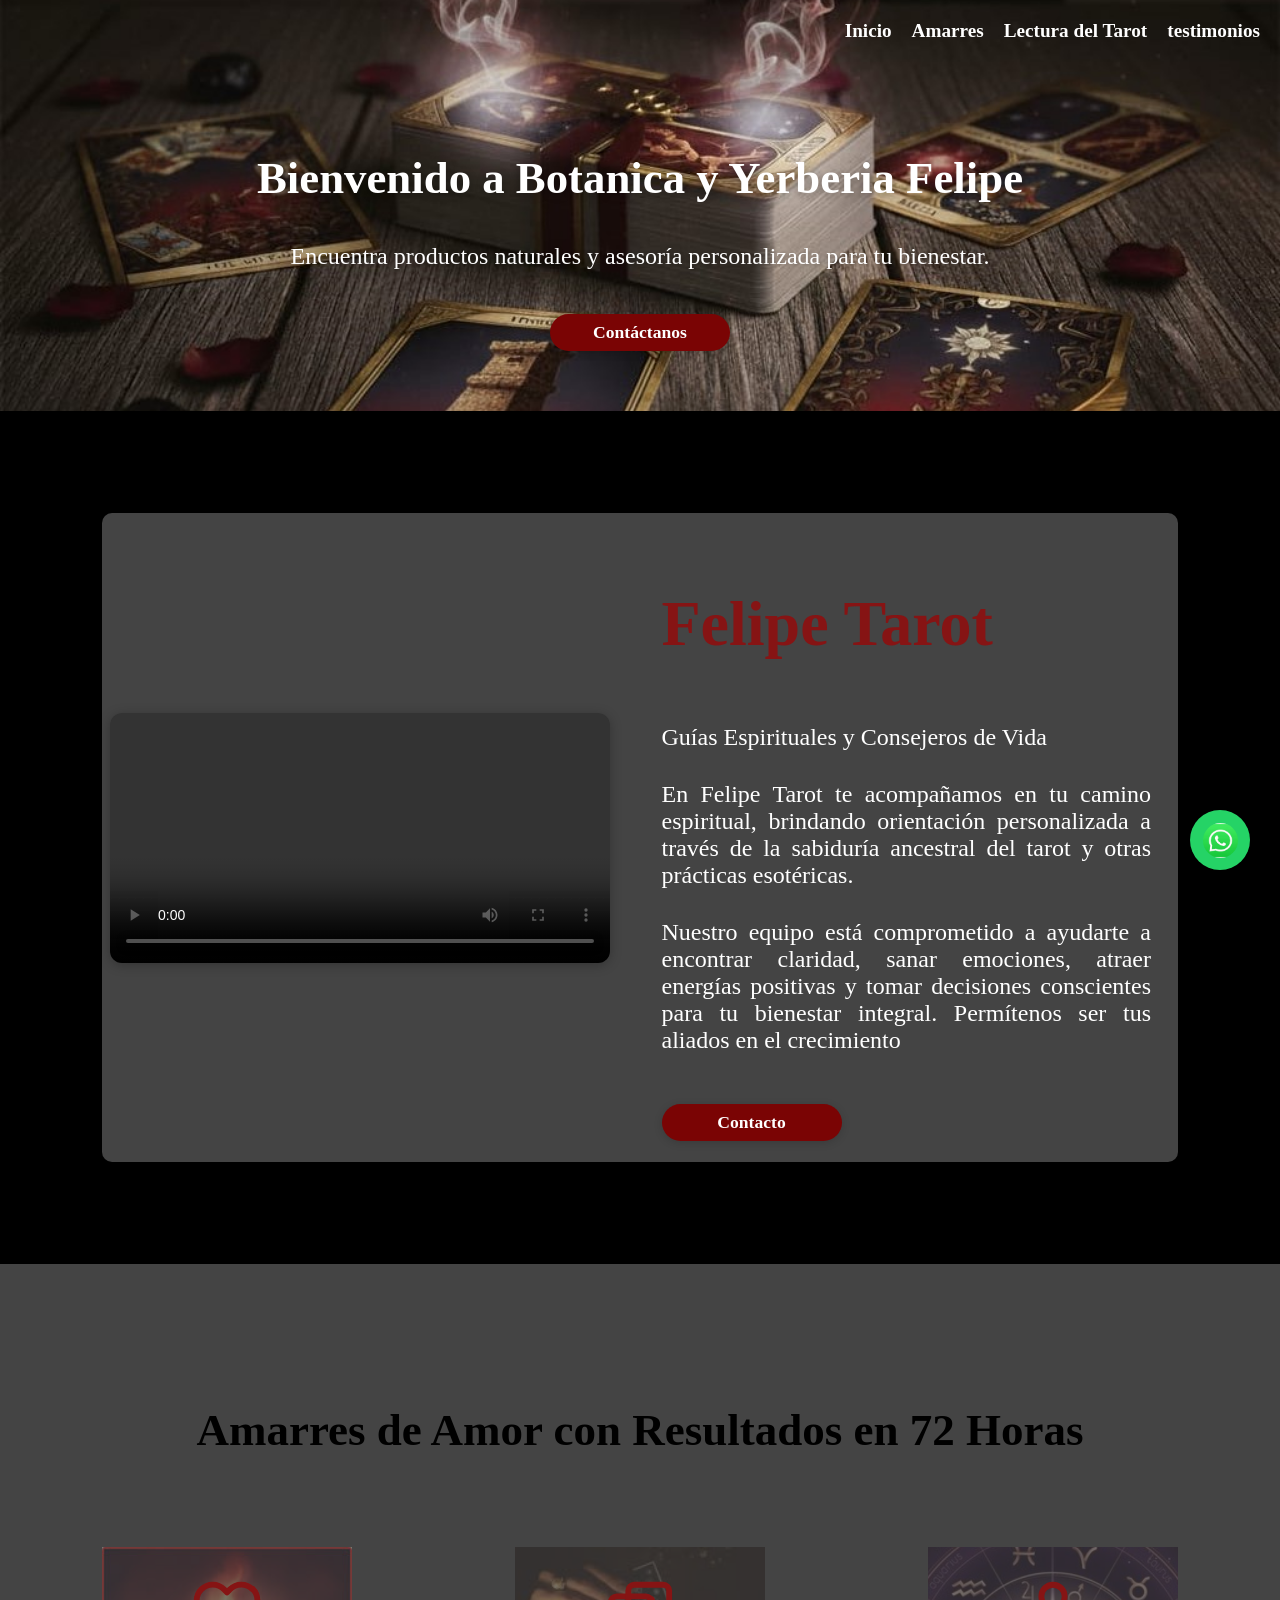
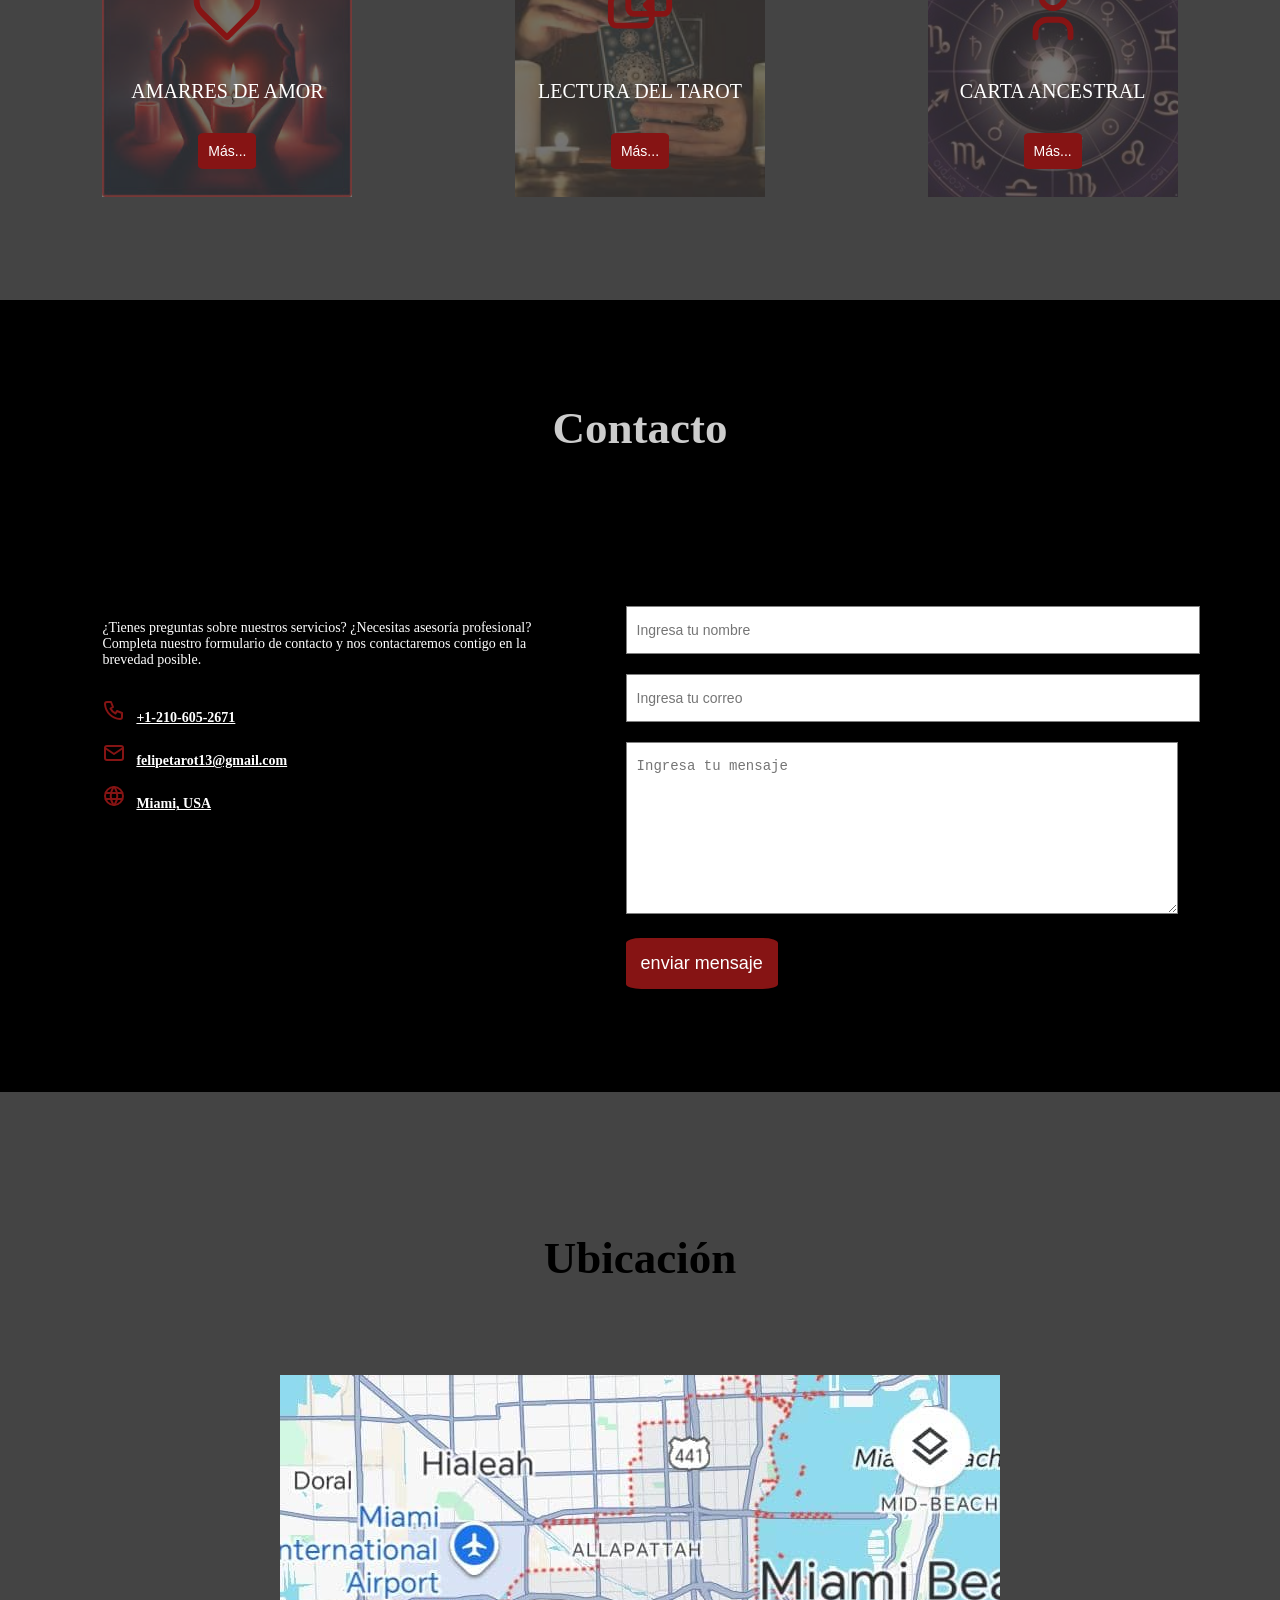
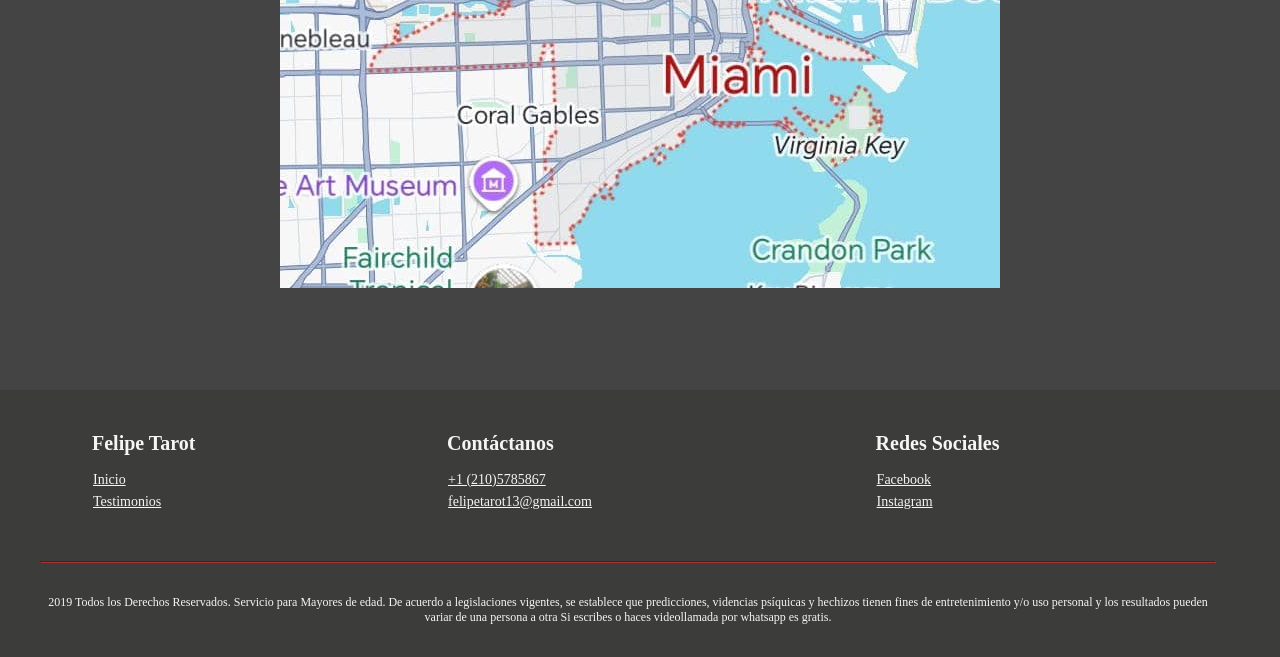
==== commit 1e96a769: "se agrego un .gitignore" ====
--- a/index.html
+++ b/index.html
@@ -46,7 +46,7 @@
           </video>
         </div>
         <div class="info">
-          <h2 class="titulo">Fleipe Tarot</h2>
+          <h2 class="titulo">Felipe Tarot</h2>
           <p class="text">Guías Espirituales y Consejeros de Vida</p>
           <p class="text">
             En Felipe Tarot te acompañamos en tu camino espiritual, brindando
@@ -350,10 +350,7 @@
           <td><a href="index.html">Inicio</a></td>
           <td><a href="https://wa.me/12106052671">+1 (210)5785867</a></td>
           <td>
-            <a
-              href="https://www.facebook.com/luisalfonso6913?rdid=nSRNlHL1H8v34AX1&share_url=https%3A%2F%2Fwww.facebook.com%2Fshare%2F17MfkWWmKB%2F#"
-              >Facebook</a
-            >
+            <a href="https://www.facebook.com/share/18ZnYRfC2R/">Facebook</a>
           </td>
         </tr>
         <tr>
@@ -385,7 +382,6 @@
         <a
           href="mailto:felipetarot13@gmail.com"
           class="whatsapp-float-btn email"
-          target="_blank"
           aria-label="Email"
         >
           <img src="img/email_icono.jfif" alt="Email" />
--- a/css/style.css
+++ b/css/style.css
@@ -933,7 +933,7 @@
     left: auto;
     top: auto;
     margin: 0;
-    align-self: flex-start;
+    align-self: flex-end; /* Alinear el botón a la derecha para un aspecto premium */
   }
   .navbar.open .navbar-toggle {
     margin-bottom: 8px;
@@ -946,88 +946,66 @@
     min-height: 260px;
   }
 
-  /* Lecturas: stack video/texto en móvil */
-  .info-section .section-content {
-    flex-direction: column;
-    gap: 24px;
-    align-items: stretch;
-  }
-  .info-section .section-video {
-    order: -1;
-    width: 100%;
-    max-width: 100%;
-  }
-  .info-section .section-video video {
-    max-width: 100%;
-    width: 100%;
-    height: auto;
-  }
-  .info-section .section-text {
-    max-width: 100%;
-    width: 100%;
-    padding: 20px;
-  }
-  .section-title {
-    font-size: 2rem;
-  }
-  .temas-grid {
-    grid-template-columns: 1fr;
-    width: 100%;
-    max-width: 100%;
-    grid-auto-rows: minmax(120px, auto);
-  }
-  .tema-card {
-    min-width: 0;
-    width: 100%;
-    max-width: 100%;
-  }
-  .temas-section {
-    padding: 30px 0;
-  }
-
-  /* Presentacion: stack columns */
+  /* Presentacion: stack columns and add symmetric padding */
   .presentacion {
     grid-template-columns: 1fr;
     margin: 6%;
-    padding: 10px;
+    padding: 15px;
+  }
+  .presentacion .info {
+    padding: 20px !important;
+    text-align: center;
   }
   .presentacion .info .titulo {
     font-size: 2.2rem;
   }
   .presentacion .info .text {
     font-size: 1rem;
-  }
-
-  /* Areas: stack cards vertically and make images static */
+    text-align: justify;
+  }
+  .presentacion .section-video {
+    width: 100%;
+    padding: 10px;
+    box-sizing: border-box;
+  }
+  .presentacion .section-video video {
+    width: 100%;
+    height: auto;
+    border-radius: 8px;
+  }
+
+  /* Areas: center cards and keep high-quality interactive overlay */
   .areas .conte-areas {
     flex-direction: column;
-    gap: 20px;
+    gap: 30px;
     align-items: center;
   }
   .areas .conte-areas .cada-area {
+    position: relative;
+    width: 280px;
+    height: 280px;
+    margin: 0 auto;
+  }
+  .areas .conte-areas .cada-area .img-area {
+    position: absolute;
+    top: 0;
+    left: 0;
+    width: 100%;
+    height: 100%;
+    object-fit: cover;
+  }
+  .areas .conte-areas .cada-area .grad-area {
+    position: absolute;
+    top: 0;
+    left: 0;
+    width: 100%;
+    height: 100%;
     display: flex;
-    flex-direction: column;
-    gap: 20px;
-    width: 100%;
-    max-width: 520px;
-  }
-  .areas .conte-areas .cada-area .servicio-info,
-  .areas .conte-areas .cada-area .servicio-img {
-    width: 100%;
-  }
-  .areas .conte-areas .cada-area .img-area {
-    position: static;
-    width: 100%;
-    height: auto;
-    max-width: 100%;
-    object-fit: cover;
-  }
-  .areas .conte-areas .cada-area .grad-area {
-    position: relative;
-    width: 100%;
-    max-width: 100%;
-    height: auto;
-    padding: 20px;
+    justify-content: center;
+    align-items: center;
+    background: rgba(60, 60, 59, 0.7);
+    padding: 0;
+    box-sizing: border-box;
   }
 
   .title {
@@ -1041,17 +1019,27 @@
   .formulario {
     grid-template-columns: 1fr;
     padding: 0 12px;
+    grid-gap: 30px;
   }
   .formulario form textarea {
     min-width: 100%;
     max-width: 100%;
   }
 
-  /* Dialog modals full width on mobile */
+  /* Dialog modals centered and full width on mobile */
   dialog {
-    max-width: 90%;
-    padding: 1rem;
-    inset: 10px;
+    width: 90%;
+    max-width: 500px;
+    padding: 20px 15px;
+    border-radius: 12px;
+    box-sizing: border-box;
+  }
+  .modal-tit {
+    font-size: 20px;
+  }
+  .modal-text {
+    font-size: 16px;
+    line-height: 1.4;
   }
 
   /* Smaller floating buttons */
@@ -1064,12 +1052,161 @@
     height: 44px;
   }
 
+  /* Footer: convert rigid table into elegant stacked blocks */
   footer {
-    padding: 20px 5%;
-  }
-  .tabla th,
+    padding: 30px 20px;
+  }
+  .tabla, .tabla tbody, .tabla tr, .tabla th, .tabla td {
+    display: block;
+    width: 100% !important;
+    padding: 0 !important;
+  }
+  .tabla th {
+    margin-top: 20px;
+    font-size: 18px;
+    color: #fff;
+    border-bottom: 1px solid rgba(167, 52, 52, 0.4);
+    padding-bottom: 6px !important;
+    margin-bottom: 10px;
+  }
+  .tabla td {
+    margin-bottom: 8px;
+  }
   .tabla a {
+    font-size: 14px;
+    padding: 0;
+  }
+
+  /* Amarres page: stack columns and center images */
+  .servicios-container {
+    gap: 30px;
+    margin: 20px 0;
+  }
+  .servicio-row, .servicio-row.reverse {
+    flex-direction: column !important;
+    gap: 20px;
+    text-align: center;
+  }
+  .servicio-info {
     padding: 0 10px;
+  }
+  .servicio-title {
+    font-size: 1.6rem;
+    margin-bottom: 10px;
+  }
+  .servicio-description {
+    font-size: 1.05rem;
+  }
+  .servicio-img {
+    width: 100%;
+  }
+  .servicio-img img {
+    width: 100%;
+    max-width: 320px;
+    height: auto;
+    margin: 0 auto;
+  }
+  
+  /* Parallax: scroll background (ios/android rendering bug fix) */
+  .fondo-parallax {
+    background-attachment: scroll;
+    min-height: 280px;
+    padding: 20px 10px;
+  }
+  .fondo-parallax-content {
+    padding: 20px 15px;
+    width: 100%;
+    box-sizing: border-box;
+  }
+  .parallax-title {
+    font-size: 1.7rem;
+    margin-bottom: 10px;
+  }
+  .parallax-text {
+    font-size: 1rem;
+  }
+
+  /* Toma de Acción */
+  .toma_accion {
+    padding: 30px 15px;
+    margin: 20px 10px;
+  }
+  .toma_accion h1 {
+    font-size: 1.4rem;
+    line-height: 1.4;
+  }
+  .toma_accion h2 {
+    font-size: 1.2rem;
+  }
+
+  /* Lecturas section: video stack & theme card grid */
+  .info-section {
+    padding: 30px 10px;
+  }
+  .info-container {
+    padding: 24px 16px;
+    border-radius: 12px;
+  }
+  .section-title {
+    font-size: 1.8rem;
+    margin-bottom: 20px;
+  }
+  .info-section .section-content {
+    flex-direction: column;
+    gap: 20px;
+    align-items: stretch;
+  }
+  .info-section .section-video {
+    order: -1;
+    width: 100%;
+  }
+  .info-section .section-video video {
+    width: 100%;
+    max-width: 100%;
+    border-radius: 8px;
+  }
+  .info-section .section-text {
+    width: 100%;
+    max-width: 100%;
+    padding: 15px;
+    min-height: auto;
+    box-sizing: border-box;
+  }
+  .info-section .section-text p {
+    font-size: 1rem;
+    line-height: 1.5;
+  }
+  .temas-grid {
+    grid-template-columns: 1fr;
+    gap: 20px;
+    padding: 0 15px;
+    box-sizing: border-box;
+  }
+  .tema-card {
+    min-height: auto;
+    padding: 20px;
+    width: 100%;
+    box-sizing: border-box;
+  }
+  .tema-title {
+    font-size: 1.5rem;
+  }
+  .tema-text {
+    font-size: 1.1rem;
+  }
+
+  /* Testimonios page */
+  .testimonio {
+    margin: 20px 15px;
+    padding: 25px 15px;
+  }
+  .testimonio h1 {
+    font-size: 1.5rem;
+    margin-bottom: 15px;
+  }
+  .testimonio p {
+    font-size: 1.05rem;
+    line-height: 1.5;
   }
 }
 
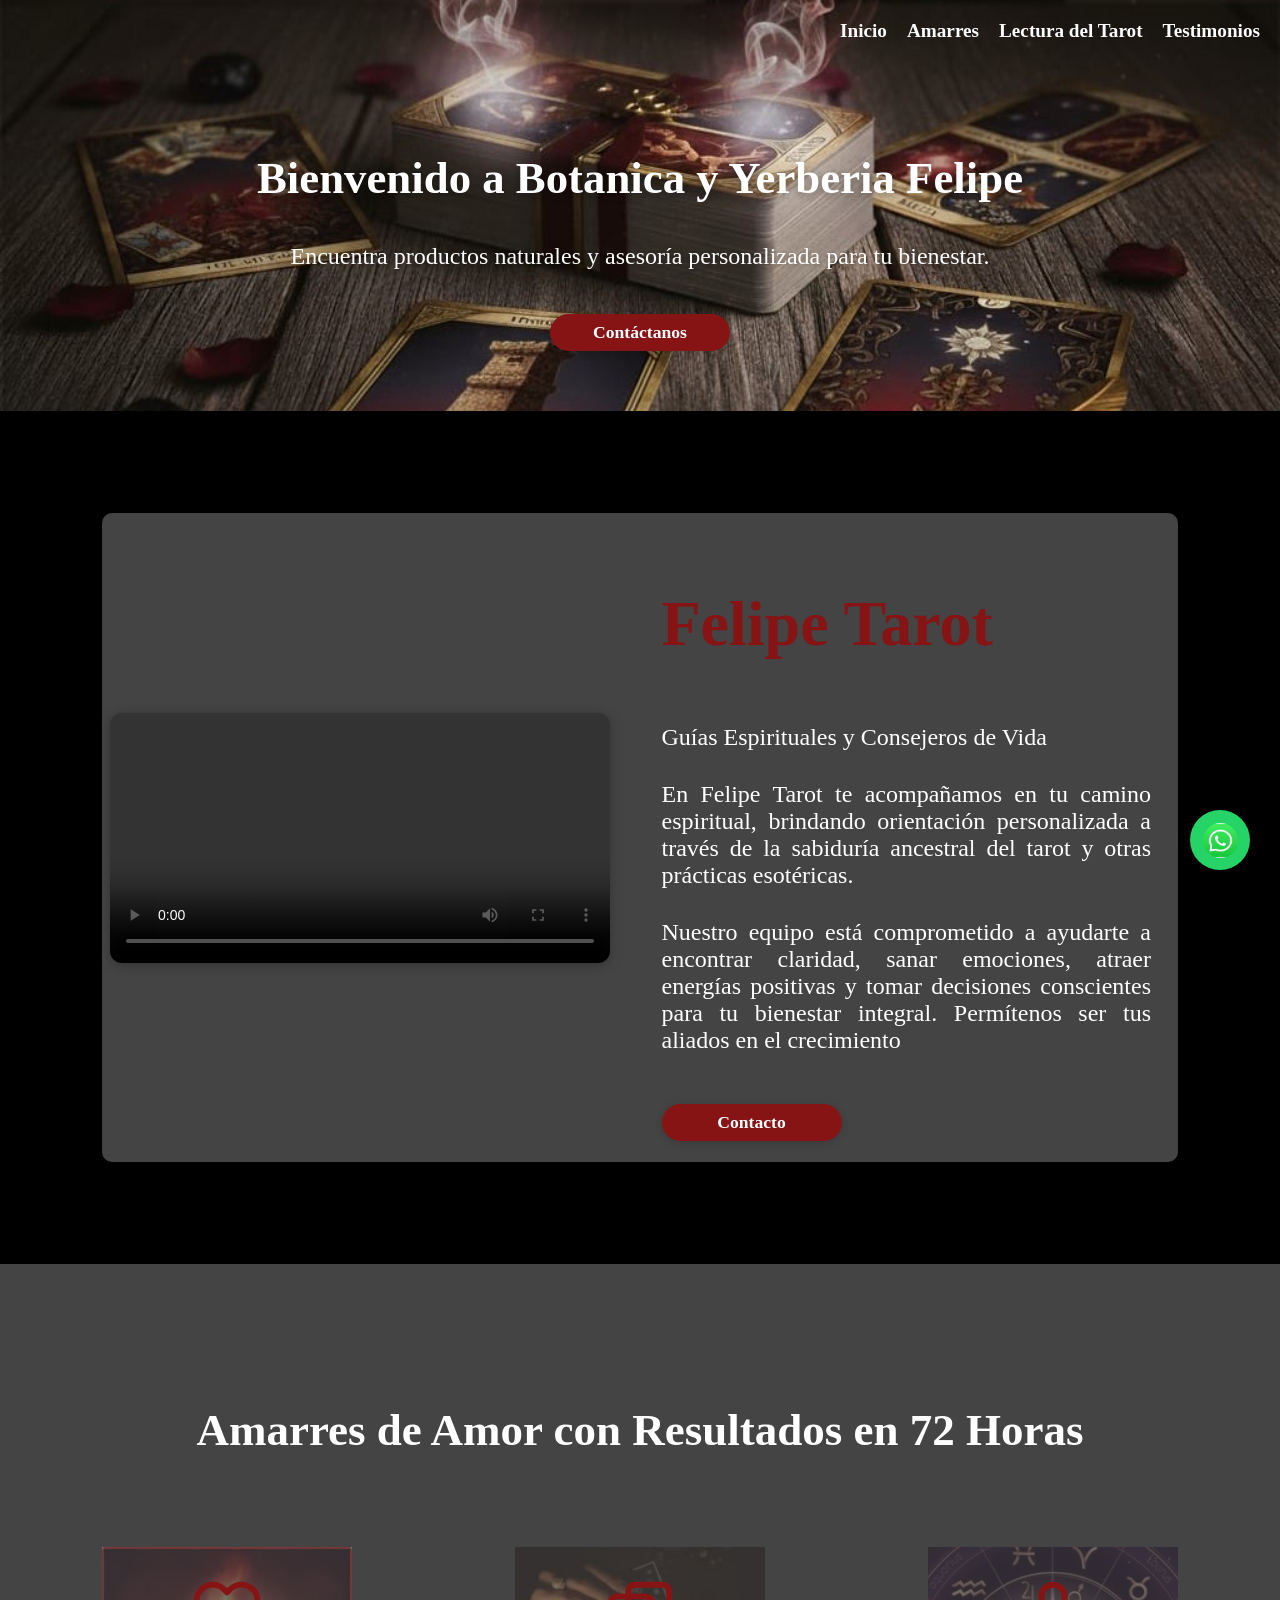
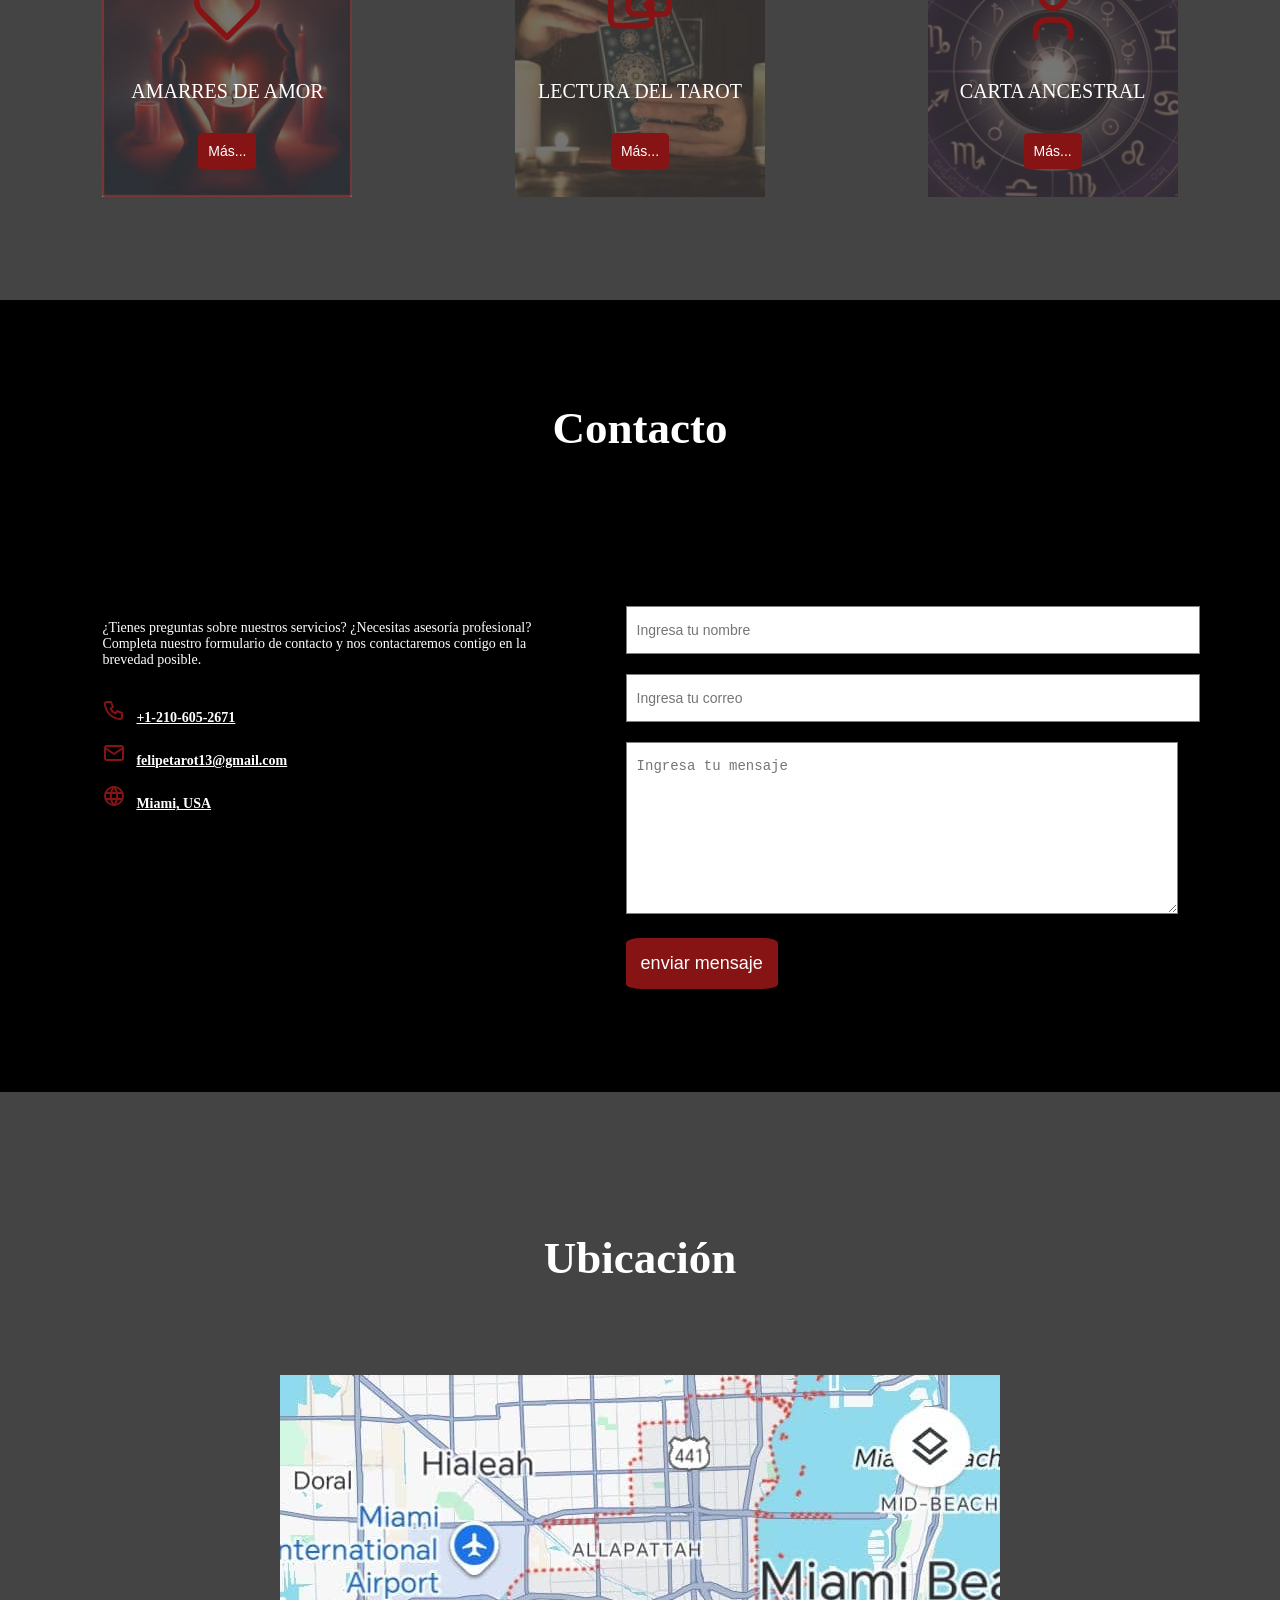
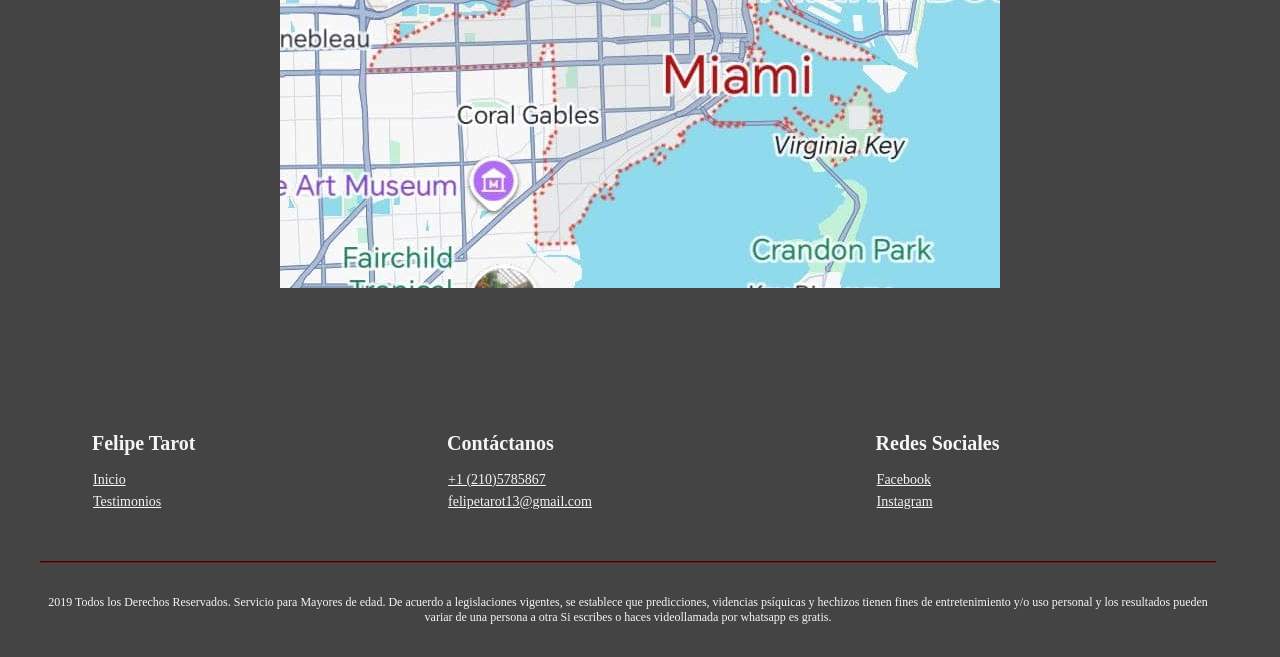
==== commit f50c28a3: "ajustes del css para cambios de paleta de color" ====
--- a/index.html
+++ b/index.html
@@ -16,14 +16,10 @@
           <span class="hamburger"></span>
         </button>
         <ul class="navbar-list">
-          <li class="navbar-item"><a href="#">Inicio</a></li>
-          <li class="navbar-item"><a href="amarres.html">Amarres</a></li>
-          <li class="navbar-item">
-            <a href="lectura_del_tarot.html">Lectura del Tarot</a>
-          </li>
-          <li class="navbar-item">
-            <a href="testimonios.html">testimonios</a>
-          </li>
+          <li class="navbar-item"> <a href="#">Inicio</a> </li>
+          <li class="navbar-item"> <a href="amarres.html">Amarres</a> </li>
+          <li class="navbar-item"> <a href="lectura_del_tarot.html">Lectura del Tarot</a> </li>
+          <li class="navbar-item"> <a href="testimonios.html">Testimonios</a> </li>
         </ul>
       </nav>
       <!-- BANNER -->
--- a/css/style.css
+++ b/css/style.css
@@ -10,10 +10,26 @@
   flex-direction: column;
   min-height: 100vh;
 }
+:root {
+  --color-black: #000; /* color de fondo oscuro principal */
+  --color-white: #fff; /* color de letra blanco */
+  --color-gray: #444; /* gris neutro para fondos y detalles */
+  --color-white-soft: #f5f5f5; /* blanco suave para fondos claros sin ser puro */
+  --color-red: #861414; /* rojo principal usado en botones e iconos y algunos titulos resaltados*/
+  --color-green: #25d366; /* verde para botones de acción o enlaces de contacto whatsapp */
+  --color-instagram: #e1306c; /* color de marca de Instagram para iconos o enlaces */
+  --color-hover: #86141474; /* color de hover para botones */
+  --color-overlay: rgba(
+    60,
+    60,
+    59,
+    0.7
+  ); /* capa semitransparente para fondos oscuros */
+}
 
 main {
   flex: 1;
-  background-color: #000;
+  background-color: var(--color-black);
 }
 
 footer {
@@ -48,7 +64,7 @@
   justify-content: flex-start; /* Mantiene los elementos arriba */
 }
 .banner-amarres h1 {
-  color: #fff;
+  color: var(--color-white);
   text-shadow: 0 2px 8px rgba(0, 0, 0, 0.3);
   text-align: center;
   font-size: 2.8rem;
@@ -58,14 +74,14 @@
 }
 
 .banner-title {
-  color: #fff;
+  color: var(--color-white);
   font-size: 2.8rem;
   margin-bottom: 15px;
   text-shadow: 0 2px 8px rgba(0, 0, 0, 0.3);
 }
 
 .banner-text {
-  color: #fff;
+  color: var(--color-white);
   font-size: 1.5rem;
   text-shadow: 0 1px 4px rgba(0, 0, 0, 0.2);
 }
@@ -98,7 +114,7 @@
 .navbar-toggle .hamburger {
   width: 28px;
   height: 2px;
-  background: #fff;
+  background: var(--color-white);
   display: block;
   position: relative;
 }
@@ -109,7 +125,7 @@
   left: 0;
   width: 100%;
   height: 2px;
-  background: #fff;
+  background: var(--color-white);
 }
 .navbar-toggle .hamburger::before {
   top: -8px;
@@ -120,14 +136,14 @@
 
 .navbar-item a {
   text-decoration: none;
-  color: #fff;
+  color: var(--color-white);
   font-size: 1.2rem;
   font-weight: bold;
   transition: color 0.2s;
 }
 
 .navbar-item a:hover {
-  color: #d36e6e;
+  color: var(--color-red);
 }
 
 .banner-contact-btn {
@@ -135,8 +151,8 @@
   margin: 20px auto 0 auto;
   width: 180px; /* ancho fijo */
   padding: 8px 0; /* menos padding lateral */
-  background-color: #7a0404;
-  color: #fff;
+  background-color: var(--color-red);
+  color: var(--color-white);
   font-size: 1.1rem;
   font-weight: bold;
   border: none;
@@ -147,6 +163,9 @@
   text-align: center; /* centra el texto */
   white-space: nowrap; /* evita salto de línea */
 }
+.banner-contact-btn:hover {
+  background-color: var(--color-hover);
+}
 /*Presentación*/
 
 .presentacion {
@@ -155,7 +174,7 @@
   grid-gap: 4%;
   justify-content: center;
   align-items: center;
-  background-color: #444;
+  background-color: var(--color-gray);
   box-shadow: 0px 0px 10px 0px rgba(0, 0, 0, 0.5);
   margin: 8%;
   border-radius: 10px;
@@ -164,7 +183,7 @@
   padding: 4% 4% 4% 0;
 }
 .presentacion .info .titulo {
-  color: #861414;
+  color: var(--color-red);
   padding-bottom: 10px;
   font-size: 4rem;
   font-weight: bold;
@@ -174,30 +193,31 @@
   padding-right: 6px;
   font-size: 1.5rem;
   text-align: justify;
-  color: #fff;
+  color: var(--color-white);
 }
 .cambtexto {
   cursor: pointer;
-  color: #fff;
+  color: var(--color-white);
   transition: ease all 0.2s;
   padding: 10px;
   border-radius: 10%;
-  background-color: #861414;
+  background-color: var(--color-red);
   font-size: 14px;
   border: none;
 }
 .cambtexto:hover {
-  background-color: #ff0000;
+  background-color: var(--color-hover);
 }
 
 /*areas de practica*/
 .areas {
-  background-color: #444;
+  background-color: var(--color-gray);
   padding: 8%;
 }
 .title {
   font-size: 45px;
   text-align: center;
+  color: var(--color-white);
   padding-bottom: 5%;
 }
 .areas .conte-areas {
@@ -218,7 +238,7 @@
   display: flex;
   justify-content: center;
   align-items: center;
-  background: rgb(60, 60, 59, 0.7);
+  background: var(--color-overlay);
   transition: ease all 500ms;
 }
 .areas .conte-areas .cada-area .grad-area:hover {
@@ -228,17 +248,17 @@
   text-align: center;
 }
 .areas .conte-areas .cada-area .grad-area .conte-area svg {
-  color: #861414;
+  color: var(--color-red);
   padding-bottom: 10px;
 }
 .areas .conte-areas .cada-area .grad-area .conte-area .text-area {
   font-size: 20px;
-  color: white;
+  color: var(--color-white);
   padding-bottom: 10px;
 }
 /*MODAL*/
 dialog {
-  background-color: #444;
+  background-color: var(--color-gray);
   border: none;
   position: fixed;
   inset: 0;
@@ -247,16 +267,16 @@
   max-width: 50%;
   border-radius: 10px;
   box-shadow: 0px 0px 10px 0px rgba(0, 0, 0, 0.8);
-  color: #fff;
+  color: var(--color-white);
 }
 dialog::backdrop {
-  background-color: rgb(60, 60, 59, 0.7);
+  background-color: var(--color-overlay);
 }
 .modal-tit {
   font-size: 25px;
   padding-bottom: 8px;
   text-align: center;
-  color: #ccc;
+  color: var(--color-white-soft);
 }
 .modal-text {
   font-size: 20px;
@@ -274,7 +294,7 @@
   font-size: 45px;
   padding-bottom: 5%;
   text-align: center;
-  color: #ccc;
+  color: var(--color-white-soft);
 }
 
 .formulario {
@@ -290,20 +310,20 @@
 .formulario p {
   font-size: 14px;
   margin-bottom: 30px;
-  color: #fff;
+  color: var(--color-white);
 }
 
 .formulario a {
   font-size: 14px;
   display: inline-block;
   width: 100%;
-  color: #fff;
+  color: var(--color-white);
   font-weight: bold;
   margin-bottom: 15px;
 }
 
 .formulario a svg {
-  color: #861414;
+  color: var(--color-red);
   margin-right: 10px;
 }
 
@@ -327,22 +347,22 @@
 
 .formulario .btn {
   cursor: pointer;
-  color: white;
+  color: var(--color-white);
   transition: ease all 0.2s;
   padding: 15px;
   border-radius: 10%;
-  background-color: #861414;
+  background-color: var(--color-red);
   font-size: 18px;
   border: none;
 }
 .formulario .btn:hover {
-  background-color: #ee1717;
+  background-color: var(--color-hover);
 }
 
 /* ubicacion */
 .mapa {
   padding: 8%;
-  background-color: #444;
+  background-color: var(--color-gray);
 }
 
 .map {
@@ -354,14 +374,14 @@
 /*FOOTER*/
 
 footer {
-  background-color: #3c3c3b;
+  background-color: var(--color-gray);
   padding: 40px 5% 0 40px;
   cursor: default;
   margin-bottom: 0;
 }
 
 footer hr {
-  border-color: #a73434;
+  border-color: var(--color-red);
 }
 
 .tabla {
@@ -370,7 +390,7 @@
 }
 
 .tabla th {
-  color: #f5f5f5;
+  color: var(--color-white-soft);
   font-weight: bold;
   font-size: 20px;
   text-align: left;
@@ -378,7 +398,7 @@
 }
 
 .tabla a {
-  color: #f5f5f5;
+  color: var(--color-white-soft);
   padding: 0 50px;
   text-align: left;
   font-size: 14px;
@@ -386,12 +406,12 @@
 }
 
 .tabla a:hover {
-  color: #811313;
+  color: var(--color-red);
 }
 
 footer .textfooter {
   font-size: 12px;
-  color: #f5f5f5;
+  color: var(--color-white-soft);
   text-align: center;
   padding: 20px 0;
 }
@@ -409,7 +429,7 @@
 .whatsapp-float-main {
   width: 60px;
   height: 60px;
-  background: #25d366;
+  background: var(--color-green);
   border-radius: 50%;
   box-shadow: 0 4px 12px rgba(0, 0, 0, 0.15);
   display: flex;
@@ -434,7 +454,7 @@
 .whatsapp-float-btn {
   width: 50px;
   height: 50px;
-  background: #fff;
+  background: var(--color-white);
   border-radius: 50%;
   box-shadow: 0 2px 8px rgba(0, 0, 0, 0.12);
   display: flex;
@@ -463,13 +483,13 @@
 
 /* Colores personalizados para cada red */
 .whatsapp-float-btn.email {
-  background: #f3f3f3;
+  background: var(--color-white-soft);
 }
 .whatsapp-float-btn.instagram {
-  background: #e1306c;
+  background: var(--color-instagram);
 }
 .whatsapp-float-btn.tiktok {
-  background: #000;
+  background: var(--color-black);
 }
 
 /*-------------------------------------------AMARRES---------------------------------------------------*/
@@ -499,13 +519,13 @@
 
 .servicio-title {
   font-size: 2rem;
-  color: #861414;
+  color: var(--color-red);
   margin-bottom: 15px;
 }
 
 .servicio-description {
   font-size: 1.2rem;
-  color: #ffffff;
+  color: var(--color-white);
 }
 
 .servicio-img {
@@ -552,26 +572,26 @@
 
 .parallax-title {
   font-size: 2.5rem;
-  color: #861414;
+  color: var(--color-red);
   margin-bottom: 20px;
 }
 
 .parallax-text {
   font-size: 1.2rem;
-  color: #333;
+  color: var(--color-gray);
 }
 
 .toma_accion {
   text-align: center;
   padding: 60px 20px;
-  background-color: #f5f5f5;
+  background-color: var(--color-white-soft);
   border-radius: 16px;
   box-shadow: 0 4px 16px rgba(0, 0, 0, 0.1);
   margin: 40px 0;
 }
 .toma_accion h1 {
   font-size: 2rem;
-  color: #861414;
+  color: var(--color-red);
   margin-bottom: 15px;
 }
 
@@ -580,8 +600,8 @@
   margin-top: 25px;
   width: 180px; /* ancho fijo */
   padding: 8px 0; /* menos padding lateral */
-  background-color: #7a0404;
-  color: #fff;
+  background-color: var(--color-red);
+  color: var(--color-white);
   font-size: 1.1rem;
   font-weight: bold;
   border: none;
@@ -593,7 +613,7 @@
   white-space: nowrap; /* evita salto de línea */
 }
 .toma_accion .contact-btn:hover {
-  background-color: #861414;
+  background-color: var(--color-hover);
 }
 
 body,
@@ -613,14 +633,14 @@
 /*-------------------------------------------LECTURAS---------------------------------------------------*/
 
 .info-section {
-  background: #000;
+  background: var(--color-black);
   padding: 60px 0;
   display: flex;
   justify-content: center;
 }
 
 .info-container {
-  background: #222;
+  background: var(--color-gray);
   box-shadow: 0 8px 32px rgba(0, 0, 0, 0.45);
   border-radius: 18px;
   padding: 40px 32px;
@@ -632,7 +652,7 @@
 }
 
 .section-title {
-  color: #861414;
+  color: var(--color-white);
   font-size: 2.5rem;
   margin-bottom: 32px;
   text-align: center;
@@ -648,10 +668,10 @@
 
 .section-text {
   flex: 1;
-  color: #eee;
+  color: var(--color-white-soft);
   font-size: 1.15rem;
   text-align: justify;
-  background: #222;
+  background: var(--color-gray);
   border-radius: 12px;
   padding: 24px;
   box-shadow: 0 2px 12px rgba(0, 0, 0, 0.18);
@@ -687,7 +707,7 @@
 }
 
 .temas-section {
-  background: #000;
+  background: var(--color-black);
   padding: 50px 0;
   display: flex;
   justify-content: center;
@@ -703,7 +723,7 @@
 }
 
 .tema-card {
-  background: #444;
+  background: var(--color-gray);
   border-radius: 12px;
   box-shadow: 0 2px 10px rgba(0, 0, 0, 0.18);
   padding: 14px 14px;
@@ -733,23 +753,23 @@
 }
 
 .tema-title {
-  color: #fff;
+  color: var(--color-white);
   font-size: 1.8rem;
   margin-bottom: 8px;
 }
 
 .tema-text {
-  color: #ccc;
+  color: var(--color-white);
   font-size: 1.3rem;
 }
 
 .encabezado {
-  background: #222;
+  background: var(--color-gray);
   padding: 40px 20px;
   text-align: center;
   box-shadow: 0 4px 16px rgba(0, 0, 0, 0.1);
   font-size: 1.1rem;
-  color: #861414;
+  color: var(--color-white);
 }
 
 /*-------------------------------------------Testimonios---------------------------------------------------*/
@@ -779,8 +799,8 @@
   min-height: 200px;
   margin: 0 10px;
   box-sizing: border-box;
-  /*     background-color: #444; */
-  /*     border: 1px solid #861414; */
+  /*     background-color: var(--color-gray-600); */
+  /*     border: 1px solid var(--color-red); */
   border-radius: 8px;
   padding: 20px;
   /*     box-shadow: 0 4px 6px rgba(0, 0, 0, 0.1); */
@@ -809,12 +829,12 @@
 .carrusel-item h3 {
   font-size: 2rem;
   margin-bottom: 10px;
-  color: #fff;
+  color: var(--color-white);
 }
 .carrusel-item p {
   font-size: 1.1rem;
   line-height: 1.4;
-  color: #ddd;
+  color: var(--color-white-soft);
 }
 
 /* Botones de navegación */
@@ -822,8 +842,8 @@
   position: absolute;
   top: 50%;
   transform: translateY(-50%);
-  background-color: #333;
-  color: #fff;
+  background-color: var(--color-gray);
+  color: var(--color-white);
   border: none;
   padding: 10px;
   cursor: pointer;
@@ -841,8 +861,8 @@
 }
 
 .testimonio {
-  background-color: #444;
-  color: #fff;
+  background-color: var(--color-gray);
+  color: var(--color-white);
   text-align: center;
   padding: 40px 20px;
   border-radius: 8px;
@@ -851,7 +871,7 @@
   max-width: 800px;
 }
 .testimonio a {
-  color: #ffffff;
+  color: var(--color-white);
 }
 .testimonio h1 {
   font-size: 2rem;
@@ -1003,7 +1023,7 @@
     display: flex;
     justify-content: center;
     align-items: center;
-    background: rgba(60, 60, 59, 0.7);
+    background: var(--color-overlay);
     padding: 0;
     box-sizing: border-box;
   }
@@ -1012,7 +1032,7 @@
     font-size: 28px;
   }
   .areas .title {
-    color: #f8e71c;
+    color: var(--color-white);
   }
 
   /* Formulario: single column and flexible textarea */
@@ -1056,7 +1076,11 @@
   footer {
     padding: 30px 20px;
   }
-  .tabla, .tabla tbody, .tabla tr, .tabla th, .tabla td {
+  .tabla,
+  .tabla tbody,
+  .tabla tr,
+  .tabla th,
+  .tabla td {
     display: block;
     width: 100% !important;
     padding: 0 !important;
@@ -1064,7 +1088,7 @@
   .tabla th {
     margin-top: 20px;
     font-size: 18px;
-    color: #fff;
+    color: var(--color-white);
     border-bottom: 1px solid rgba(167, 52, 52, 0.4);
     padding-bottom: 6px !important;
     margin-bottom: 10px;
@@ -1082,7 +1106,8 @@
     gap: 30px;
     margin: 20px 0;
   }
-  .servicio-row, .servicio-row.reverse {
+  .servicio-row,
+  .servicio-row.reverse {
     flex-direction: column !important;
     gap: 20px;
     text-align: center;
@@ -1106,7 +1131,7 @@
     height: auto;
     margin: 0 auto;
   }
-  
+
   /* Parallax: scroll background (ios/android rendering bug fix) */
   .fondo-parallax {
     background-attachment: scroll;
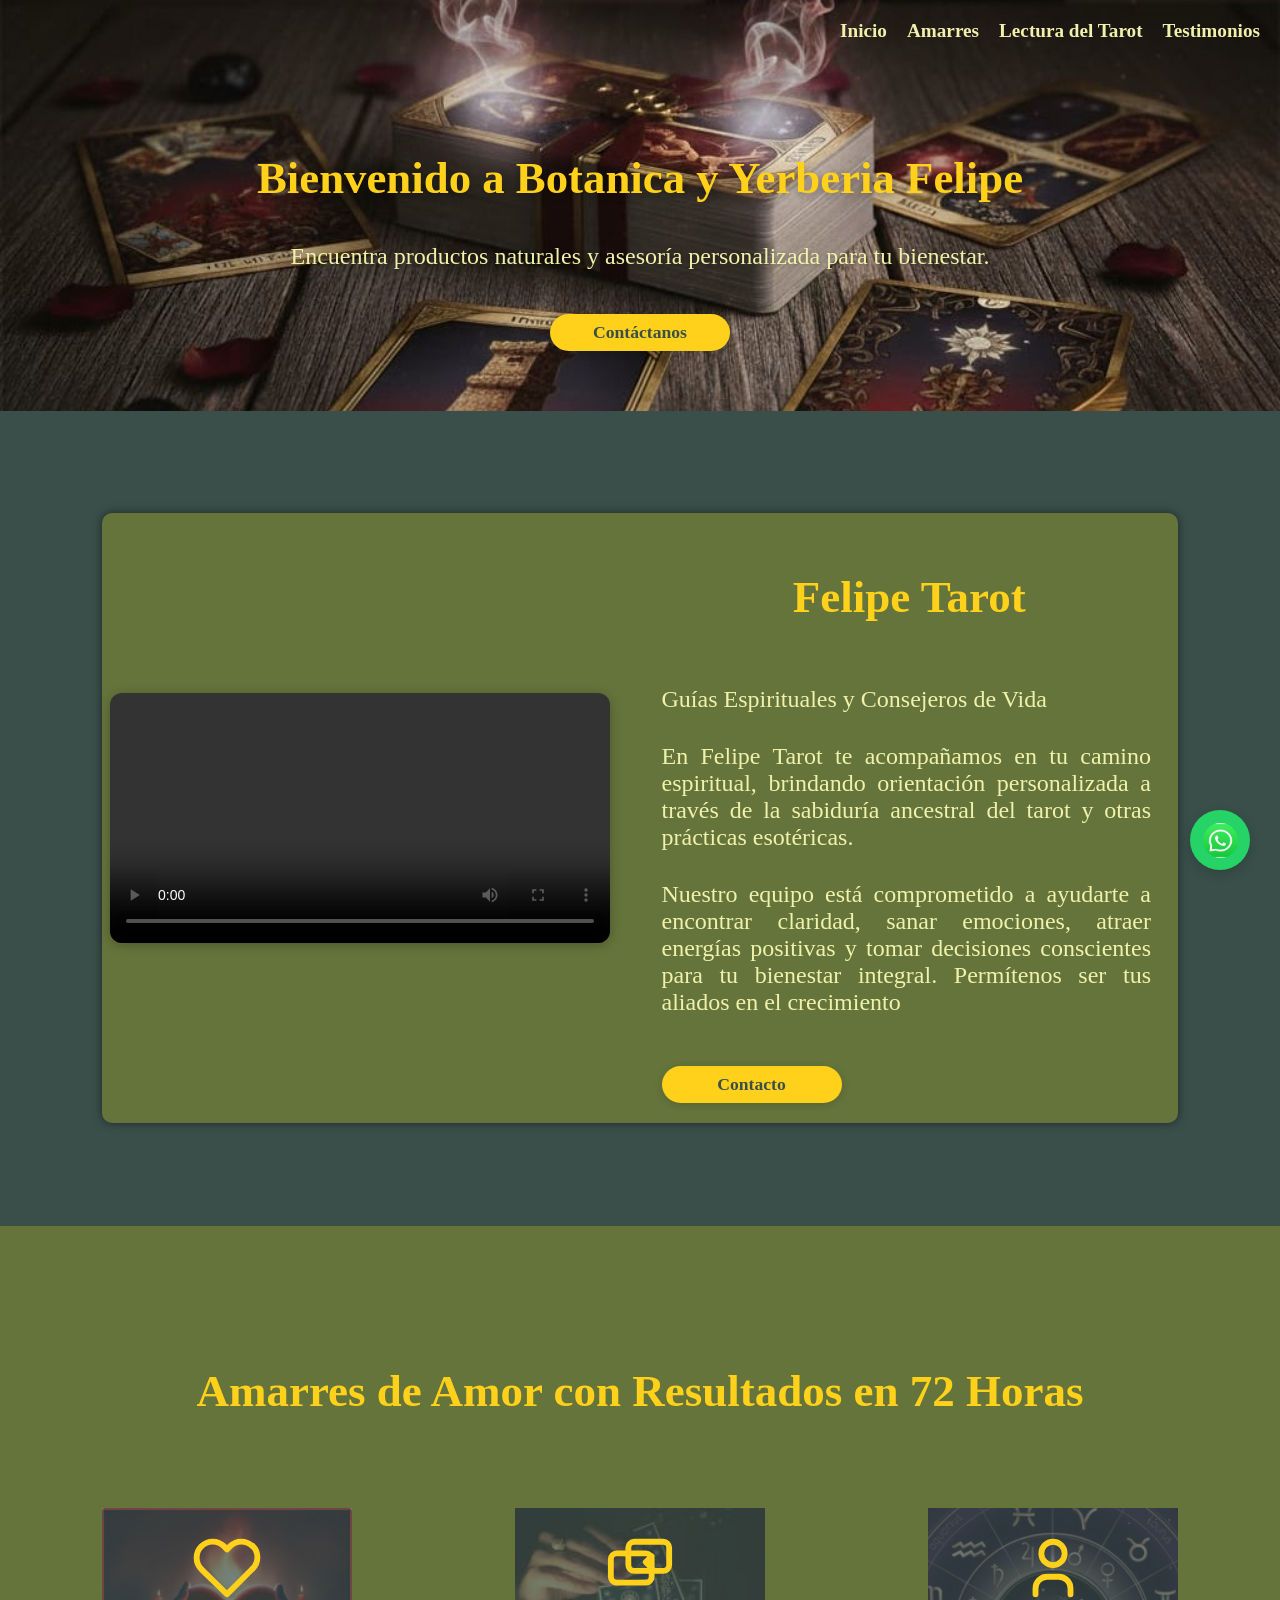
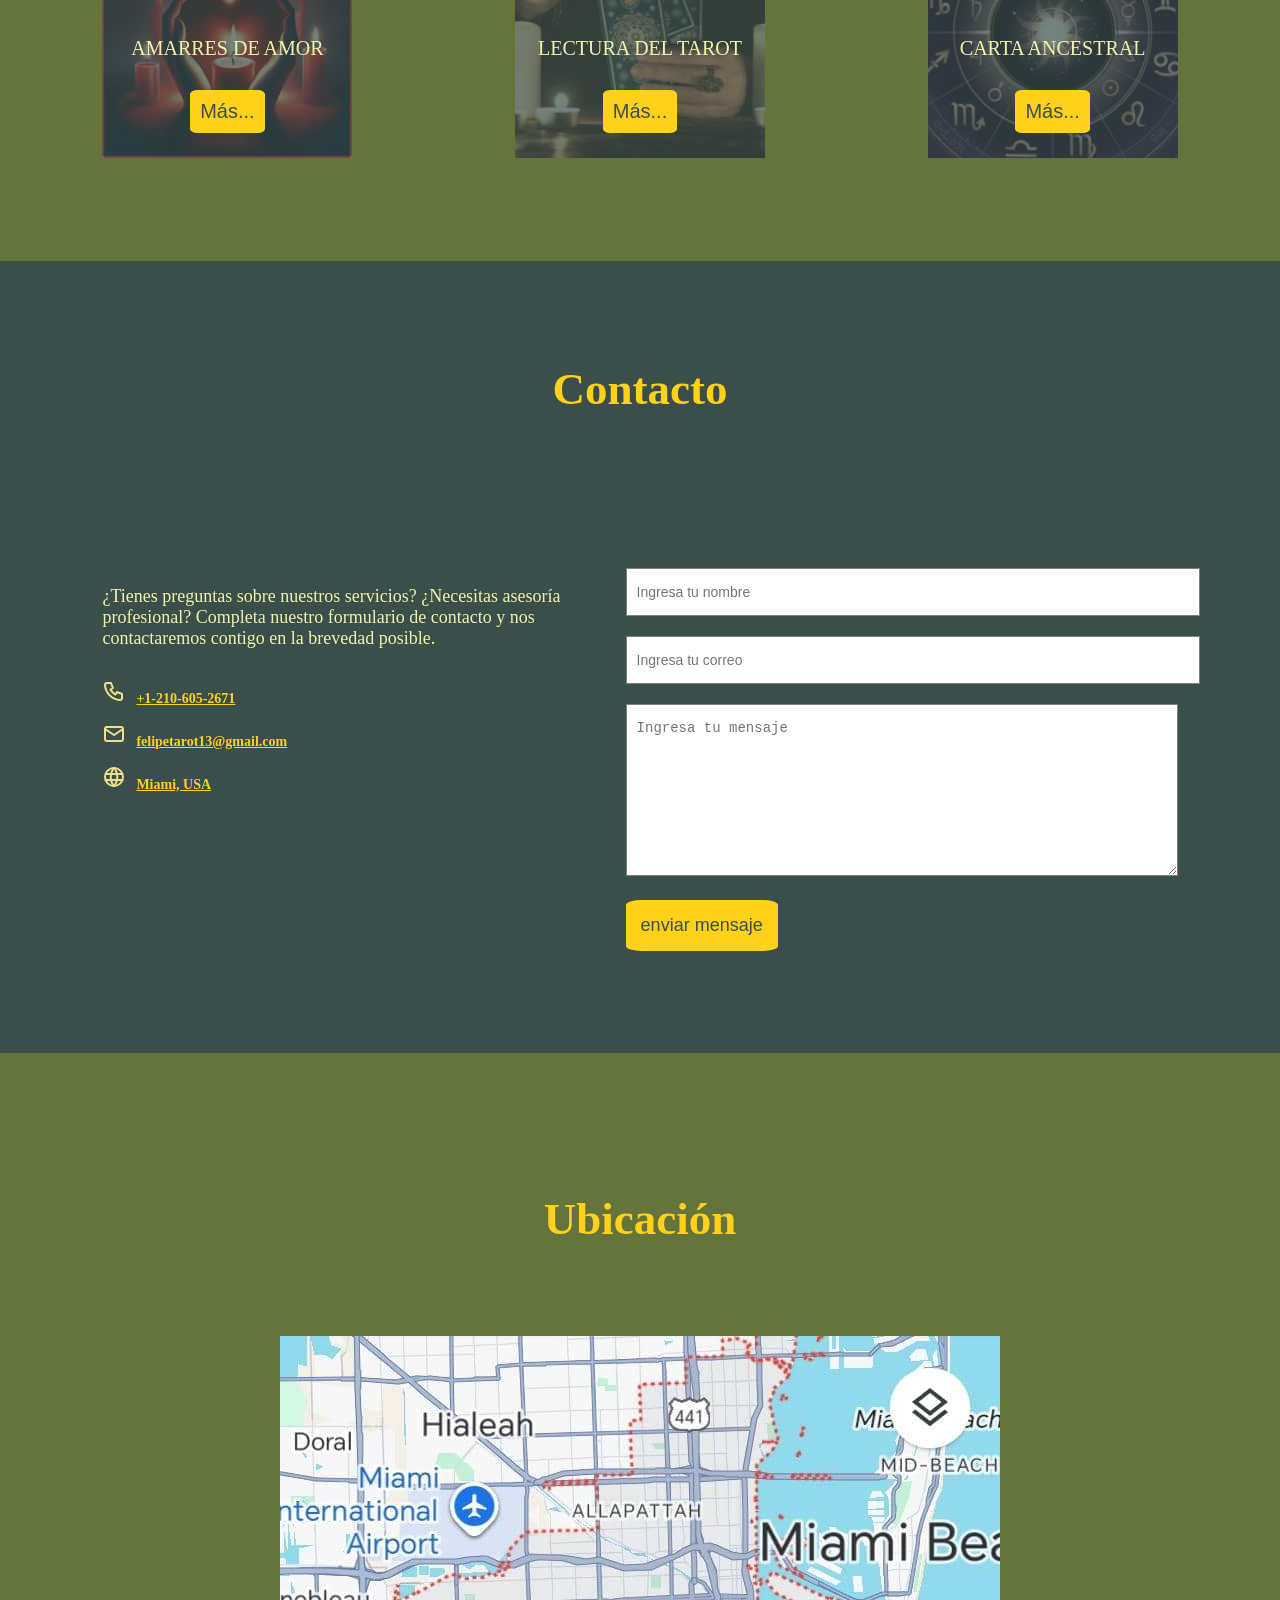
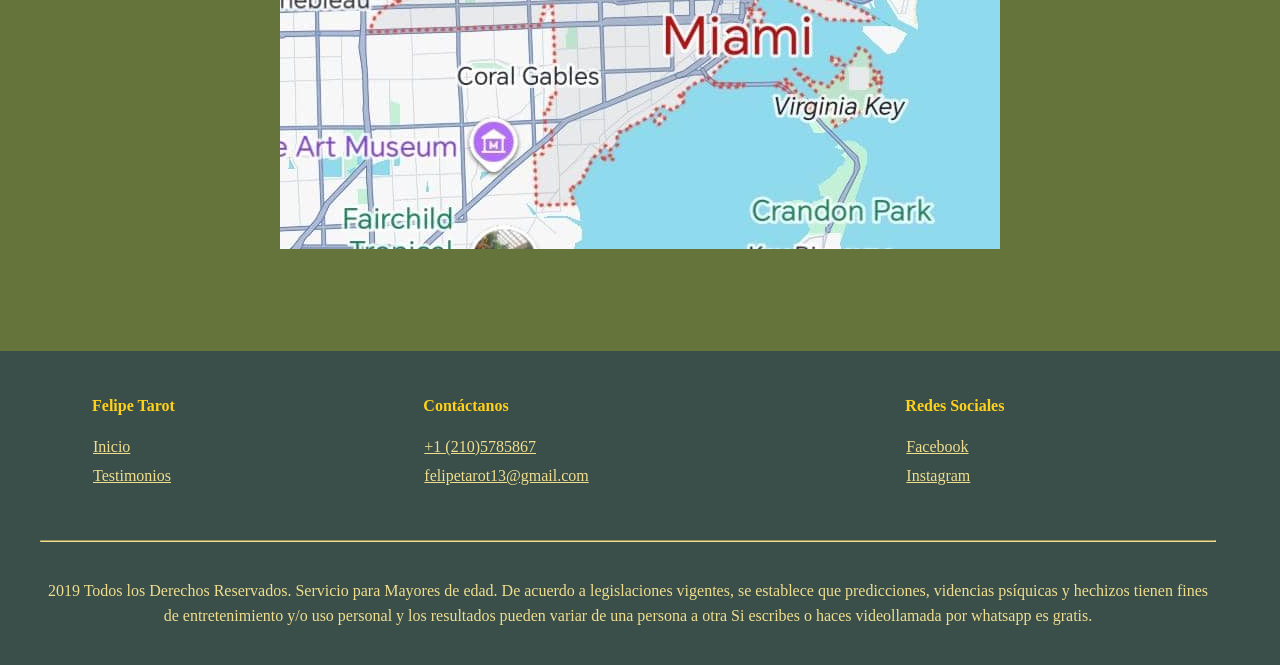
==== commit 5102ac1e: "nueva paleta de color" ====
--- a/index.html
+++ b/index.html
@@ -32,6 +32,7 @@
         <a href="#contacto" class="banner-contact-btn">Contáctanos</a>
       </div>
     </header>
+
     <main>
       <!-- PRESENTACION -->
       <section class="presentacion">
@@ -42,7 +43,7 @@
           </video>
         </div>
         <div class="info">
-          <h2 class="titulo">Felipe Tarot</h2>
+          <h2 class="title">Felipe Tarot</h2>
           <p class="text">Guías Espirituales y Consejeros de Vida</p>
           <p class="text">
             En Felipe Tarot te acompañamos en tu camino espiritual, brindando
@@ -215,6 +216,7 @@
           </div>
         </div>
       </section>
+
       <!-- contacto -->
       <section class="form">
         <div class="contacto">
@@ -334,6 +336,7 @@
         </div>
       </section>
     </main>
+
     <!-- footer -->
     <footer>
       <table class="tabla">
--- a/css/style.css
+++ b/css/style.css
@@ -10,26 +10,41 @@
   flex-direction: column;
   min-height: 100vh;
 }
+
 :root {
-  --color-black: #000; /* color de fondo oscuro principal */
-  --color-white: #fff; /* color de letra blanco */
-  --color-gray: #444; /* gris neutro para fondos y detalles */
-  --color-white-soft: #f5f5f5; /* blanco suave para fondos claros sin ser puro */
-  --color-red: #861414; /* rojo principal usado en botones e iconos y algunos titulos resaltados*/
-  --color-green: #25d366; /* verde para botones de acción o enlaces de contacto whatsapp */
-  --color-instagram: #e1306c; /* color de marca de Instagram para iconos o enlaces */
-  --color-hover: #86141474; /* color de hover para botones */
-  --color-overlay: rgba(
-    60,
-    60,
-    59,
-    0.7
-  ); /* capa semitransparente para fondos oscuros */
+  /* FONDO PRINCIPAL */
+  --color-verde-oscuro: #3a4f4a;
+
+  /* FONDOS SECUNDARIOS (Tarjetas de servicios, contenedores y bloque de testimonios)*/
+  --color-verde-claro: #65743b;
+
+  /* TEXTO PRINCIPAL Y TÍTULOS DESTACADOS: */
+  --color-amarillo-brillante: #f0f2ac;
+
+  /* TEXTO SECUNDARIO Y PÁRRAFOS:
+     Para los textos largos y descripciones (como la sección de testimonios o la info de Felipe), 
+     este tono vainilla suave es ideal porque no cansa la vista y aporta calidez al diseño. */
+  --color-amarillo-claro: #f0dd8e;
+
+  /* COLOR DE ACENTO (Botones de "Contáctanos", iconos y llamadas a la acción):*/
+  --color-amarillo-resaltado: #ffd11b;
+
+  /* HOVERS Y CAPAS (Ajustados a la nueva identidad botánica):
+     Un hover sutil con opacidad para los botones y una capa protectora para que los banners 
+     principales se tiñan con el nuevo misticismo verde. */
+  --color-hover: rgba(240, 221, 142, 0.4);
+  --color-overlay: rgba(58, 79, 74, 0.7);
+
+  /* Enlaces de contacto y redes estables */
+  --color-white: #ffffff;
+  --color-green: #25d366;
+  --color-instagram: #e1306c;
+  --color-negro: #000000;
 }
 
 main {
   flex: 1;
-  background-color: var(--color-black);
+  background-color: var(--color-verde-oscuro);
 }
 
 footer {
@@ -64,7 +79,7 @@
   justify-content: flex-start; /* Mantiene los elementos arriba */
 }
 .banner-amarres h1 {
-  color: var(--color-white);
+  color: var(--color-amarillo-resaltado);
   text-shadow: 0 2px 8px rgba(0, 0, 0, 0.3);
   text-align: center;
   font-size: 2.8rem;
@@ -74,14 +89,14 @@
 }
 
 .banner-title {
-  color: var(--color-white);
+  color: var(--color-amarillo-resaltado);
   font-size: 2.8rem;
   margin-bottom: 15px;
   text-shadow: 0 2px 8px rgba(0, 0, 0, 0.3);
 }
 
 .banner-text {
-  color: var(--color-white);
+  color: var(--color-amarillo-brillante);
   font-size: 1.5rem;
   text-shadow: 0 1px 4px rgba(0, 0, 0, 0.2);
 }
@@ -114,7 +129,7 @@
 .navbar-toggle .hamburger {
   width: 28px;
   height: 2px;
-  background: var(--color-white);
+  background: var(--color-amarillo-brillante);
   display: block;
   position: relative;
 }
@@ -125,7 +140,7 @@
   left: 0;
   width: 100%;
   height: 2px;
-  background: var(--color-white);
+  background: var(--color-amarillo-brillante);
 }
 .navbar-toggle .hamburger::before {
   top: -8px;
@@ -136,14 +151,14 @@
 
 .navbar-item a {
   text-decoration: none;
-  color: var(--color-white);
+  color: var(--color-amarillo-brillante);
   font-size: 1.2rem;
   font-weight: bold;
   transition: color 0.2s;
 }
 
 .navbar-item a:hover {
-  color: var(--color-red);
+  color: var(--color-amarillo-claro);
 }
 
 .banner-contact-btn {
@@ -151,8 +166,8 @@
   margin: 20px auto 0 auto;
   width: 180px; /* ancho fijo */
   padding: 8px 0; /* menos padding lateral */
-  background-color: var(--color-red);
-  color: var(--color-white);
+  background-color: var(--color-amarillo-resaltado);
+  color: var(--color-verde-oscuro);
   font-size: 1.1rem;
   font-weight: bold;
   border: none;
@@ -174,7 +189,7 @@
   grid-gap: 4%;
   justify-content: center;
   align-items: center;
-  background-color: var(--color-gray);
+  background-color: var(--color-verde-claro);
   box-shadow: 0px 0px 10px 0px rgba(0, 0, 0, 0.5);
   margin: 8%;
   border-radius: 10px;
@@ -183,7 +198,7 @@
   padding: 4% 4% 4% 0;
 }
 .presentacion .info .titulo {
-  color: var(--color-red);
+  color: var(--color-amarillo-claro);
   padding-bottom: 10px;
   font-size: 4rem;
   font-weight: bold;
@@ -193,16 +208,16 @@
   padding-right: 6px;
   font-size: 1.5rem;
   text-align: justify;
-  color: var(--color-white);
+  color: var(--color-amarillo-brillante);
 }
 .cambtexto {
   cursor: pointer;
-  color: var(--color-white);
+  color: var(--color-verde-oscuro);
   transition: ease all 0.2s;
   padding: 10px;
   border-radius: 10%;
-  background-color: var(--color-red);
-  font-size: 14px;
+  background-color: var(--color-amarillo-resaltado);
+  font-size: 20px;
   border: none;
 }
 .cambtexto:hover {
@@ -211,13 +226,13 @@
 
 /*areas de practica*/
 .areas {
-  background-color: var(--color-gray);
+  background-color: var(--color-verde-claro);
   padding: 8%;
 }
 .title {
   font-size: 45px;
   text-align: center;
-  color: var(--color-white);
+  color: var(--color-amarillo-resaltado);
   padding-bottom: 5%;
 }
 .areas .conte-areas {
@@ -248,17 +263,17 @@
   text-align: center;
 }
 .areas .conte-areas .cada-area .grad-area .conte-area svg {
-  color: var(--color-red);
+  color: var(--color-amarillo-resaltado);
   padding-bottom: 10px;
 }
 .areas .conte-areas .cada-area .grad-area .conte-area .text-area {
   font-size: 20px;
-  color: var(--color-white);
+  color: var(--color-amarillo-brillante);
   padding-bottom: 10px;
 }
 /*MODAL*/
 dialog {
-  background-color: var(--color-gray);
+  background-color: var(--color-verde-claro);
   border: none;
   position: fixed;
   inset: 0;
@@ -267,7 +282,7 @@
   max-width: 50%;
   border-radius: 10px;
   box-shadow: 0px 0px 10px 0px rgba(0, 0, 0, 0.8);
-  color: var(--color-white);
+  color: var(--color-amarillo-brillante);
 }
 dialog::backdrop {
   background-color: var(--color-overlay);
@@ -276,7 +291,7 @@
   font-size: 25px;
   padding-bottom: 8px;
   text-align: center;
-  color: var(--color-white-soft);
+  color: var(--color-amarillo-claro);
 }
 .modal-text {
   font-size: 20px;
@@ -294,7 +309,7 @@
   font-size: 45px;
   padding-bottom: 5%;
   text-align: center;
-  color: var(--color-white-soft);
+  color: var(--color-amarillo-claro);
 }
 
 .formulario {
@@ -308,22 +323,25 @@
 }
 
 .formulario p {
-  font-size: 14px;
+  font-size: 18px;
   margin-bottom: 30px;
-  color: var(--color-white);
+  color: var(--color-amarillo-brillante);
 }
 
 .formulario a {
   font-size: 14px;
   display: inline-block;
   width: 100%;
-  color: var(--color-white);
+  color: var(--color-amarillo-resaltado);
   font-weight: bold;
   margin-bottom: 15px;
 }
 
+.formulario a:hover {
+  color: var(--color-hover);
+}
 .formulario a svg {
-  color: var(--color-red);
+  color: var(--color-amarillo-claro);
   margin-right: 10px;
 }
 
@@ -347,11 +365,11 @@
 
 .formulario .btn {
   cursor: pointer;
-  color: var(--color-white);
+  color: var(--color-verde-oscuro);
   transition: ease all 0.2s;
   padding: 15px;
   border-radius: 10%;
-  background-color: var(--color-red);
+  background-color: var(--color-amarillo-resaltado);
   font-size: 18px;
   border: none;
 }
@@ -362,7 +380,7 @@
 /* ubicacion */
 .mapa {
   padding: 8%;
-  background-color: var(--color-gray);
+  background-color: var(--color-verde-claro);
 }
 
 .map {
@@ -374,14 +392,16 @@
 /*FOOTER*/
 
 footer {
-  background-color: var(--color-gray);
+  background-color: var(--color-verde-oscuro);
   padding: 40px 5% 0 40px;
   cursor: default;
   margin-bottom: 0;
+  font-size: 16px;
+  line-height: 1.6;
 }
 
 footer hr {
-  border-color: var(--color-red);
+  border-color: var(--color-amarillo-claro);
 }
 
 .tabla {
@@ -390,28 +410,28 @@
 }
 
 .tabla th {
-  color: var(--color-white-soft);
+  color: var(--color-amarillo-resaltado);
   font-weight: bold;
-  font-size: 20px;
+  font-size: 16px;
   text-align: left;
   padding: 0 50px 1% 50px;
 }
 
 .tabla a {
-  color: var(--color-white-soft);
+  color: var(--color-amarillo-claro);
   padding: 0 50px;
   text-align: left;
-  font-size: 14px;
+  font-size: 16px;
   transition: ease all 1s;
 }
 
 .tabla a:hover {
-  color: var(--color-red);
+  color: var(--color-amarillo-claro);
 }
 
 footer .textfooter {
-  font-size: 12px;
-  color: var(--color-white-soft);
+  font-size: 16px;
+  color: var(--color-amarillo-claro);
   text-align: center;
   padding: 20px 0;
 }
@@ -454,7 +474,7 @@
 .whatsapp-float-btn {
   width: 50px;
   height: 50px;
-  background: var(--color-white);
+  background: var(--color-amarillo-brillante);
   border-radius: 50%;
   box-shadow: 0 2px 8px rgba(0, 0, 0, 0.12);
   display: flex;
@@ -483,13 +503,13 @@
 
 /* Colores personalizados para cada red */
 .whatsapp-float-btn.email {
-  background: var(--color-white-soft);
+  background: var(--color-white);
 }
 .whatsapp-float-btn.instagram {
   background: var(--color-instagram);
 }
 .whatsapp-float-btn.tiktok {
-  background: var(--color-black);
+  background: var(--color-negro);
 }
 
 /*-------------------------------------------AMARRES---------------------------------------------------*/
@@ -519,13 +539,13 @@
 
 .servicio-title {
   font-size: 2rem;
-  color: var(--color-red);
+  color: var(--color-amarillo-resaltado);
   margin-bottom: 15px;
 }
 
 .servicio-description {
   font-size: 1.2rem;
-  color: var(--color-white);
+  color: var(--color-amarillo-brillante);
 }
 
 .servicio-img {
@@ -572,26 +592,26 @@
 
 .parallax-title {
   font-size: 2.5rem;
-  color: var(--color-red);
+  color: var(--color-amarillo-resaltado);
   margin-bottom: 20px;
 }
 
 .parallax-text {
-  font-size: 1.2rem;
-  color: var(--color-gray);
+  font-size: 1.5rem;
+  color: var(--color-verde-oscuro);
 }
 
 .toma_accion {
   text-align: center;
   padding: 60px 20px;
-  background-color: var(--color-white-soft);
+  background-color: var(--color-amarillo-brillante);
   border-radius: 16px;
   box-shadow: 0 4px 16px rgba(0, 0, 0, 0.1);
   margin: 40px 0;
 }
 .toma_accion h1 {
   font-size: 2rem;
-  color: var(--color-red);
+  color: var(--color-verde-oscuro);
   margin-bottom: 15px;
 }
 
@@ -600,8 +620,8 @@
   margin-top: 25px;
   width: 180px; /* ancho fijo */
   padding: 8px 0; /* menos padding lateral */
-  background-color: var(--color-red);
-  color: var(--color-white);
+  background-color: var(--color-amarillo-resaltado);
+  color: var(--color-verde-oscuro);
   font-size: 1.1rem;
   font-weight: bold;
   border: none;
@@ -633,14 +653,14 @@
 /*-------------------------------------------LECTURAS---------------------------------------------------*/
 
 .info-section {
-  background: var(--color-black);
+  background: var(--color-verde-oscuro);
   padding: 60px 0;
   display: flex;
   justify-content: center;
 }
 
 .info-container {
-  background: var(--color-gray);
+  background: var(--color-verde-claro);
   box-shadow: 0 8px 32px rgba(0, 0, 0, 0.45);
   border-radius: 18px;
   padding: 40px 32px;
@@ -652,7 +672,7 @@
 }
 
 .section-title {
-  color: var(--color-white);
+  color: var(--color-amarillo-resaltado);
   font-size: 2.5rem;
   margin-bottom: 32px;
   text-align: center;
@@ -668,10 +688,10 @@
 
 .section-text {
   flex: 1;
-  color: var(--color-white-soft);
+  color: var(--color-amarillo-claro);
   font-size: 1.15rem;
   text-align: justify;
-  background: var(--color-gray);
+  background: var(--color-verde-claro);
   border-radius: 12px;
   padding: 24px;
   box-shadow: 0 2px 12px rgba(0, 0, 0, 0.18);
@@ -701,13 +721,13 @@
 
 .section-video video {
   width: 100%;
-  max-width: 500px; /* Puedes aumentar este valor para hacerlo aún más grande */
+  max-width: 500px;
   border-radius: 12px;
   box-shadow: 0 2px 12px rgba(0, 0, 0, 0.25);
 }
 
 .temas-section {
-  background: var(--color-black);
+  background: var(--color-verde-oscuro);
   padding: 50px 0;
   display: flex;
   justify-content: center;
@@ -723,7 +743,7 @@
 }
 
 .tema-card {
-  background: var(--color-gray);
+  background: var(--color-verde-claro);
   border-radius: 12px;
   box-shadow: 0 2px 10px rgba(0, 0, 0, 0.18);
   padding: 14px 14px;
@@ -753,23 +773,23 @@
 }
 
 .tema-title {
-  color: var(--color-white);
+  color: var(--color-amarillo-resaltado);
   font-size: 1.8rem;
   margin-bottom: 8px;
 }
 
 .tema-text {
-  color: var(--color-white);
+  color: var(--color-amarillo-brillante);
   font-size: 1.3rem;
 }
 
 .encabezado {
-  background: var(--color-gray);
+  background: var(--color-verde-claro);
   padding: 40px 20px;
   text-align: center;
   box-shadow: 0 4px 16px rgba(0, 0, 0, 0.1);
   font-size: 1.1rem;
-  color: var(--color-white);
+  color: var(--color-amarillo-claro);
 }
 
 /*-------------------------------------------Testimonios---------------------------------------------------*/
@@ -799,8 +819,8 @@
   min-height: 200px;
   margin: 0 10px;
   box-sizing: border-box;
-  /*     background-color: var(--color-gray-600); */
-  /*     border: 1px solid var(--color-red); */
+  /*     background-color: var(--color-verde-claro-600); */
+  /*     border: 1px solid var(--color-amarillo-claro); */
   border-radius: 8px;
   padding: 20px;
   /*     box-shadow: 0 4px 6px rgba(0, 0, 0, 0.1); */
@@ -829,12 +849,12 @@
 .carrusel-item h3 {
   font-size: 2rem;
   margin-bottom: 10px;
-  color: var(--color-white);
+  color: var(--color-amarillo-brillante);
 }
 .carrusel-item p {
   font-size: 1.1rem;
   line-height: 1.4;
-  color: var(--color-white-soft);
+  color: var(--color-amarillo-claro);
 }
 
 /* Botones de navegación */
@@ -842,8 +862,8 @@
   position: absolute;
   top: 50%;
   transform: translateY(-50%);
-  background-color: var(--color-gray);
-  color: var(--color-white);
+  background-color: var(--color-verde-claro);
+  color: var(--color-amarillo-brillante);
   border: none;
   padding: 10px;
   cursor: pointer;
@@ -861,8 +881,8 @@
 }
 
 .testimonio {
-  background-color: var(--color-gray);
-  color: var(--color-white);
+  background-color: var(--color-verde-claro);
+  color: var(--color-amarillo-brillante);
   text-align: center;
   padding: 40px 20px;
   border-radius: 8px;
@@ -870,9 +890,17 @@
   margin: 20px auto;
   max-width: 800px;
 }
-.testimonio a {
-  color: var(--color-white);
-}
+
+.testimonio p a {
+  color: var(--color-amarillo-resaltado);
+  font-weight: 700;
+  text-decoration: underline;
+}
+
+.testimonio p a:hover {
+  color: var(--color-amarillo-claro);
+}
+
 .testimonio h1 {
   font-size: 2rem;
   margin-bottom: 20px;
@@ -1032,7 +1060,7 @@
     font-size: 28px;
   }
   .areas .title {
-    color: var(--color-white);
+    color: var(--color-amarillo-resaltado);
   }
 
   /* Formulario: single column and flexible textarea */
@@ -1087,9 +1115,9 @@
   }
   .tabla th {
     margin-top: 20px;
-    font-size: 18px;
-    color: var(--color-white);
-    border-bottom: 1px solid rgba(167, 52, 52, 0.4);
+    font-size: 16px;
+    color: var(--color-amarillo-resaltado);
+    border-bottom: 1px solid var(--color-amarillo-claro);
     padding-bottom: 6px !important;
     margin-bottom: 10px;
   }
@@ -1097,7 +1125,7 @@
     margin-bottom: 8px;
   }
   .tabla a {
-    font-size: 14px;
+    font-size: 16px;
     padding: 0;
   }
 
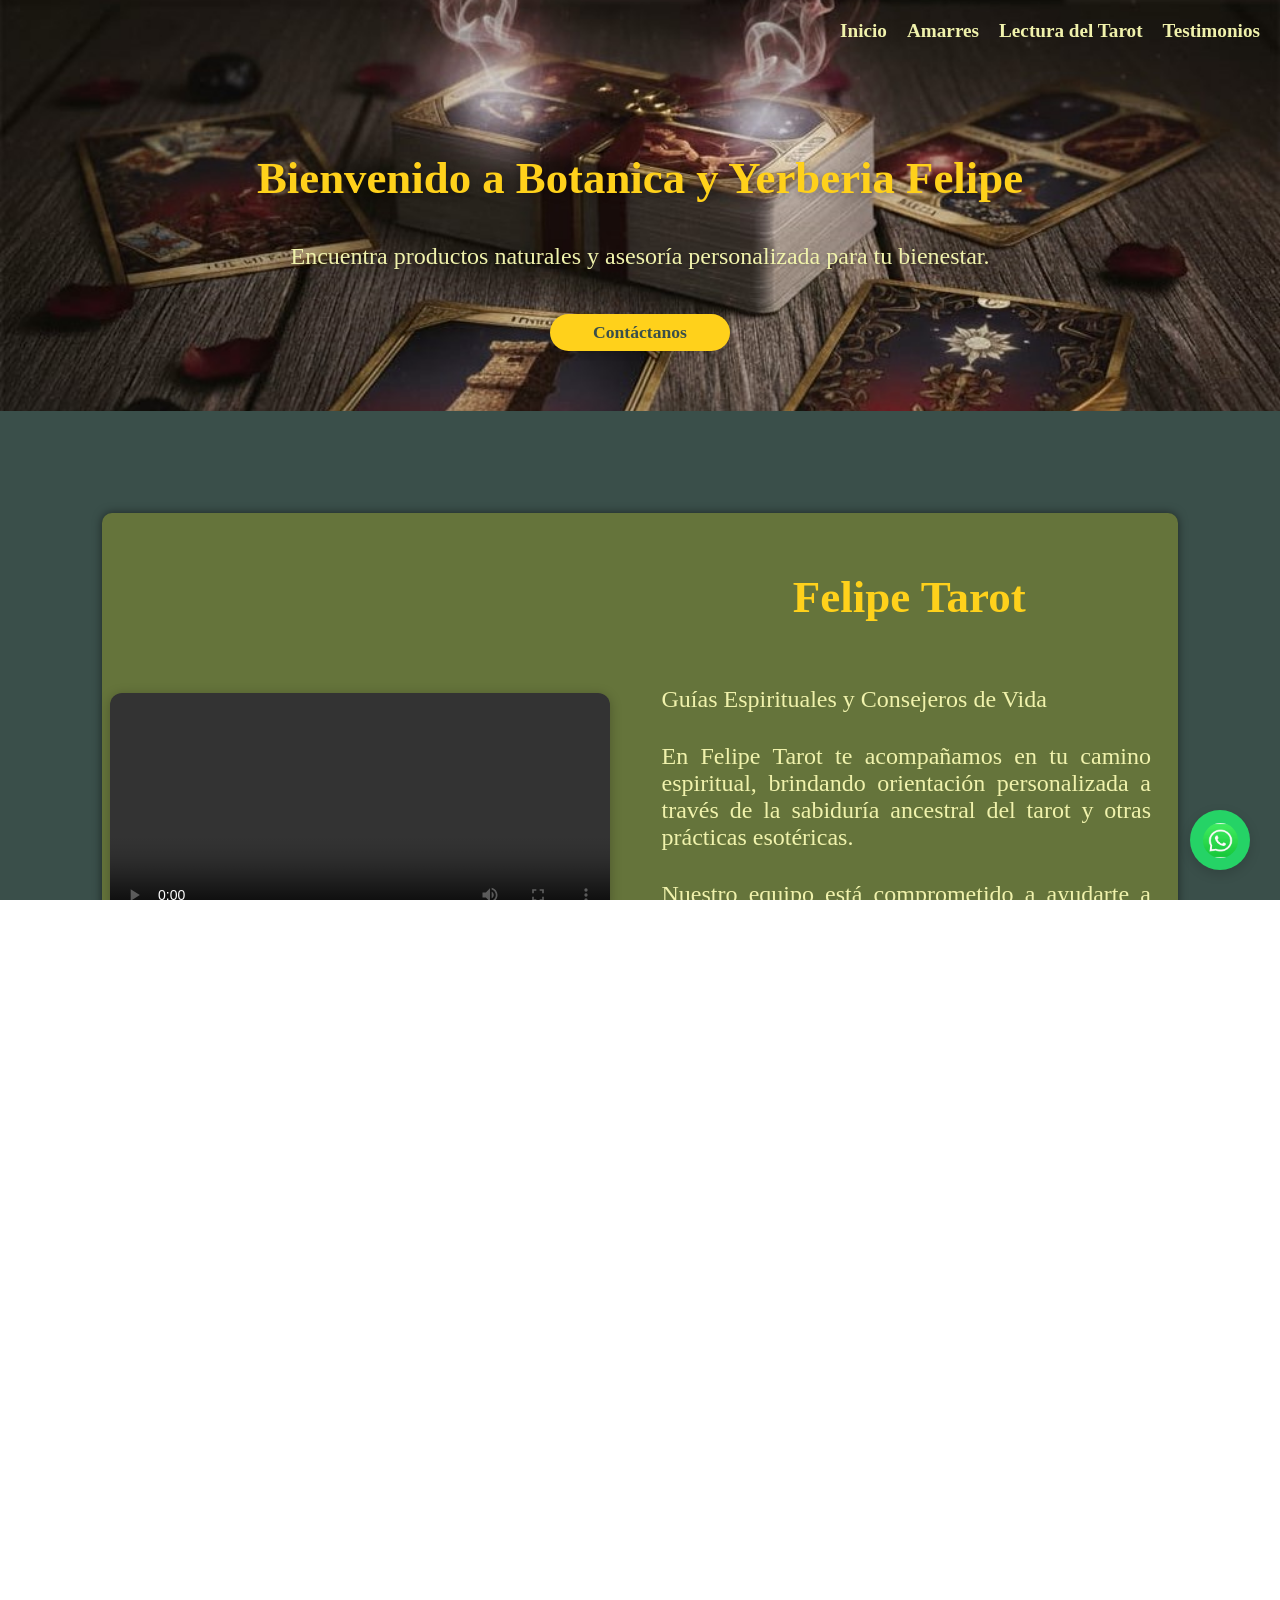
==== commit c9d87940: "version-del-10/07/2026" ====
--- a/index.html
+++ b/index.html
@@ -16,10 +16,14 @@
           <span class="hamburger"></span>
         </button>
         <ul class="navbar-list">
-          <li class="navbar-item"> <a href="#">Inicio</a> </li>
-          <li class="navbar-item"> <a href="amarres.html">Amarres</a> </li>
-          <li class="navbar-item"> <a href="lectura_del_tarot.html">Lectura del Tarot</a> </li>
-          <li class="navbar-item"> <a href="testimonios.html">Testimonios</a> </li>
+          <li class="navbar-item"><a href="#">Inicio</a></li>
+          <li class="navbar-item"><a href="amarres.html">Amarres</a></li>
+          <li class="navbar-item">
+            <a href="lectura_del_tarot.html">Lectura del Tarot</a>
+          </li>
+          <li class="navbar-item">
+            <a href="testimonios.html">Testimonios</a>
+          </li>
         </ul>
       </nav>
       <!-- BANNER -->
@@ -71,7 +75,11 @@
         <div class="conte-areas">
           <!-- Amarres de amor -->
           <div class="cada-area">
-            <img class="img-area uniform-img" src="img/amarres_de_amor.jfif" />
+            <img
+              class="img-area uniform-img"
+              src="img/imagen.jpg"
+              alt="Amarres de amor"
+            />
             <div class="grad-area">
               <div class="conte-area">
                 <!-- Ejemplo: icono de corazón para Amarres de Amor -->
@@ -118,7 +126,8 @@
           <div class="cada-area">
             <img
               class="img-area uniform-img"
-              src="img/lectura_del_tarot.jfif"
+              src="img/tarot.jpg"
+              alt="Lectura del tarot"
             />
             <div class="grad-area">
               <div class="conte-area">
@@ -170,7 +179,11 @@
 
           <!-- Carta ancestral -->
           <div class="cada-area">
-            <img class="img-area uniform-img" src="img/carta_ancestral.avif" />
+            <img
+              class="img-area uniform-img"
+              src="img/altar.jpg"
+              alt="Carta ancestral"
+            />
             <div class="grad-area">
               <div class="conte-area">
                 <svg
--- a/css/style.css
+++ b/css/style.css
@@ -3,6 +3,13 @@
   height: 100%;
   margin: 0;
   padding: 0;
+  overflow-x: hidden;
+}
+
+*,
+*::before,
+*::after {
+  box-sizing: border-box;
 }
 
 body {
@@ -61,10 +68,10 @@
 }
 
 .header-amarres {
-  background: url("../img/amarres_fondo.webp") center center/cover no-repeat;
+  background: url("../img/fondo_inicio.jpeg") center center/cover no-repeat;
 }
 .header-lecturas {
-  background: url("../img/lectura_fondo.jpeg") center center/cover no-repeat;
+  background: url("../img/fondo_inicio.jpeg") center center/cover no-repeat;
 }
 
 .banner {
@@ -239,21 +246,35 @@
   display: flex;
   justify-content: space-between;
   align-items: center;
-}
-.areas .conte-areas .cada-area .img-area {
-  width: 250px;
-  height: 250px;
-  object-fit: cover;
-  position: absolute;
-}
-.areas .conte-areas .cada-area .grad-area {
+  flex-wrap: wrap;
+  gap: 20px;
+}
+.areas .conte-areas .cada-area {
   position: relative;
   width: 250px;
   height: 250px;
+  overflow: hidden;
+}
+.areas .conte-areas .cada-area .img-area {
+  position: absolute;
+  top: 0;
+  left: 0;
+  width: 100%;
+  height: 100%;
+  object-fit: cover;
+}
+.areas .conte-areas .cada-area .grad-area {
+  position: relative;
+  width: 100%;
+  height: 100%;
   display: flex;
   justify-content: center;
   align-items: center;
-  background: var(--color-overlay);
+  background: linear-gradient(
+    135deg,
+    rgba(58, 79, 74, 0.8),
+    rgba(101, 116, 59, 0.7)
+  );
   transition: ease all 500ms;
 }
 .areas .conte-areas .cada-area .grad-area:hover {
@@ -302,7 +323,26 @@
 /*CONTACTANOS*/
 
 .form {
-  margin: 8%;
+  margin: 0;
+  width: 100%;
+  position: relative;
+  background-image: url("../img/velas-pared.jpg");
+  background-size: cover;
+  background-position: center;
+  background-repeat: no-repeat;
+  background-color: transparent;
+  padding: 80px 8%;
+  border-radius: 16px;
+  overflow: hidden;
+  box-sizing: border-box;
+}
+
+.form::before {
+  content: "";
+  position: absolute;
+  inset: 0;
+  background: rgba(43, 62, 51, 0.75);
+  pointer-events: none;
 }
 
 .form .contacto {
@@ -310,6 +350,8 @@
   padding-bottom: 5%;
   text-align: center;
   color: var(--color-amarillo-claro);
+  position: relative;
+  z-index: 1;
 }
 
 .formulario {
@@ -320,6 +362,8 @@
   grid-template-columns: repeat(2, 1fr);
   grid-gap: 50px;
   margin-bottom: 40px;
+  position: relative;
+  z-index: 1;
 }
 
 .formulario p {
@@ -569,7 +613,7 @@
   position: relative;
   width: 100%;
   min-height: 400px; /* Ajusta la altura según lo que necesites */
-  background: url("../img/amarres_fondo.webp") center center/cover no-repeat;
+  background: url("../img/velas-pared.jpg") center center/cover no-repeat;
   background-attachment: fixed;
   display: flex;
   align-items: center;
@@ -583,7 +627,7 @@
     255,
     255,
     255,
-    0.7
+    0.874
   ); /* Opcional: fondo semitransparente para el texto */
   padding: 40px 60px;
   border-radius: 16px;
@@ -727,7 +771,7 @@
 }
 
 .temas-section {
-  background: var(--color-verde-oscuro);
+  background: var(--color-verde-claro);
   padding: 50px 0;
   display: flex;
   justify-content: center;
@@ -743,7 +787,7 @@
 }
 
 .tema-card {
-  background: var(--color-verde-claro);
+  background: var(--color-verde-oscuro);
   border-radius: 12px;
   box-shadow: 0 2px 10px rgba(0, 0, 0, 0.18);
   padding: 14px 14px;
@@ -789,7 +833,32 @@
   text-align: center;
   box-shadow: 0 4px 16px rgba(0, 0, 0, 0.1);
   font-size: 1.1rem;
-  color: var(--color-amarillo-claro);
+  color: var(--color-amarillo-resaltado);
+}
+
+.encabezado-img {
+  display: block;
+  margin: 20px auto;
+  max-width: 720px;
+  width: 100%;
+  height: auto;
+  border-radius: 12px;
+  box-shadow: 0 4px 14px rgba(0, 0, 0, 0.12);
+}
+
+.encabezado p {
+  font-size: 1.5rem;
+  max-width: 900px;
+  margin: 18px auto 0 auto;
+  line-height: 1.5;
+  color: var(--color-amarillo-resaltado);
+}
+
+@media (max-width: 700px) {
+  .encabezado p {
+    font-size: 1.15rem;
+    padding: 0 18px;
+  }
 }
 
 /*-------------------------------------------Testimonios---------------------------------------------------*/
@@ -811,6 +880,133 @@
   transition: transform 0.5s ease-in-out;
   will-change: transform;
   width: 100%; /* Asegura que el contenedor se ajuste al área visible */
+}
+
+/* Testimonios: intro y grid */
+.testimonios-intro {
+  background: linear-gradient(
+    90deg,
+    rgba(58, 79, 74, 0.08),
+    rgba(101, 116, 59, 0.04)
+  );
+  padding: 36px 20px;
+  text-align: center;
+  margin: 24px 0;
+  border-radius: 12px;
+  color: var(--color-amarillo-claro);
+}
+.testimonios-intro h2 {
+  color: var(--color-amarillo-resaltado);
+  font-size: 2rem;
+  margin-bottom: 8px;
+}
+.testimonios-intro p {
+  color: var(--color-amarillo-claro);
+  max-width: 900px;
+  margin: 0 auto;
+  font-size: 1.15rem;
+}
+
+.testimonios-grid {
+  display: grid;
+  grid-template-columns: repeat(2, 1fr); /* show two per row (2x2) */
+  gap: 24px;
+  max-width: 1000px;
+  margin: 28px auto;
+  padding: 0 20px 30px 20px;
+  width: 100%;
+}
+.testimonio-card {
+  background: var(--color-verde-claro);
+  border-radius: 12px;
+  padding: 18px;
+  display: grid;
+  grid-template-columns: 1fr 120px;
+  gap: 12px;
+  align-items: center;
+  box-shadow: 0 6px 24px rgba(0, 0, 0, 0.12);
+  min-width: 0;
+  overflow: hidden;
+}
+.testimonio-texto p {
+  color: var(--color-amarillo-brillante);
+  font-size: 1rem;
+  margin: 0 0 8px 0;
+}
+.testimonio-texto cite {
+  display: block;
+  color: var(--color-amarillo-claro);
+  font-size: 0.9rem;
+  margin-top: 6px;
+}
+.testimonio-evidencia img {
+  width: 100%;
+  height: auto;
+  border-radius: 8px;
+  object-fit: cover;
+}
+
+@media (max-width: 1000px) {
+  .testimonios-grid {
+    grid-template-columns: repeat(2, 1fr);
+  }
+  .testimonio-card {
+    grid-template-columns: 1fr 140px;
+  }
+}
+
+@media (max-width: 640px) {
+  .testimonios-grid {
+    grid-template-columns: 1fr;
+  }
+  .testimonio-card {
+    grid-template-columns: 1fr;
+  }
+  .testimonio-evidencia {
+    order: -1;
+    margin-bottom: 12px;
+  }
+}
+
+/* Page-specific color overrides for testimonios page */
+.page-testimonios main {
+  background: var(--color-verde-oscuro);
+}
+
+.page-testimonios footer {
+  background: var(--color-verde-oscuro);
+}
+
+.page-testimonios .testimonios-intro {
+  background: transparent; /* let main show through */
+}
+
+.page-testimonios .testimonios-grid {
+  background: var(--color-verde-oscuro);
+  padding: 28px;
+  border-radius: 12px;
+}
+
+.page-testimonios .testimonio-card {
+  background: var(--color-verde-claro);
+}
+
+.page-testimonios .testimonio {
+  background: var(--color-verde-claro);
+  color: var(--color-amarillo-claro);
+  padding: 40px 20px;
+  margin: 0;
+  border-radius: 0;
+  max-width: none;
+  width: 100%;
+  box-shadow: none;
+  text-align: center;
+  overflow: hidden;
+}
+
+.page-testimonios .testimonio .banner-contact-btn {
+  background-color: var(--color-amarillo-resaltado);
+  color: var(--color-verde-oscuro);
 }
 
 .carrusel-item {
@@ -885,10 +1081,11 @@
   color: var(--color-amarillo-brillante);
   text-align: center;
   padding: 40px 20px;
-  border-radius: 8px;
-  box-shadow: 0 4px 6px rgba(0, 0, 0, 0.1);
-  margin: 20px auto;
-  max-width: 800px;
+  border-radius: 0;
+  box-shadow: none;
+  margin: 0;
+  max-width: none;
+  width: 100%;
 }
 
 .testimonio p a {
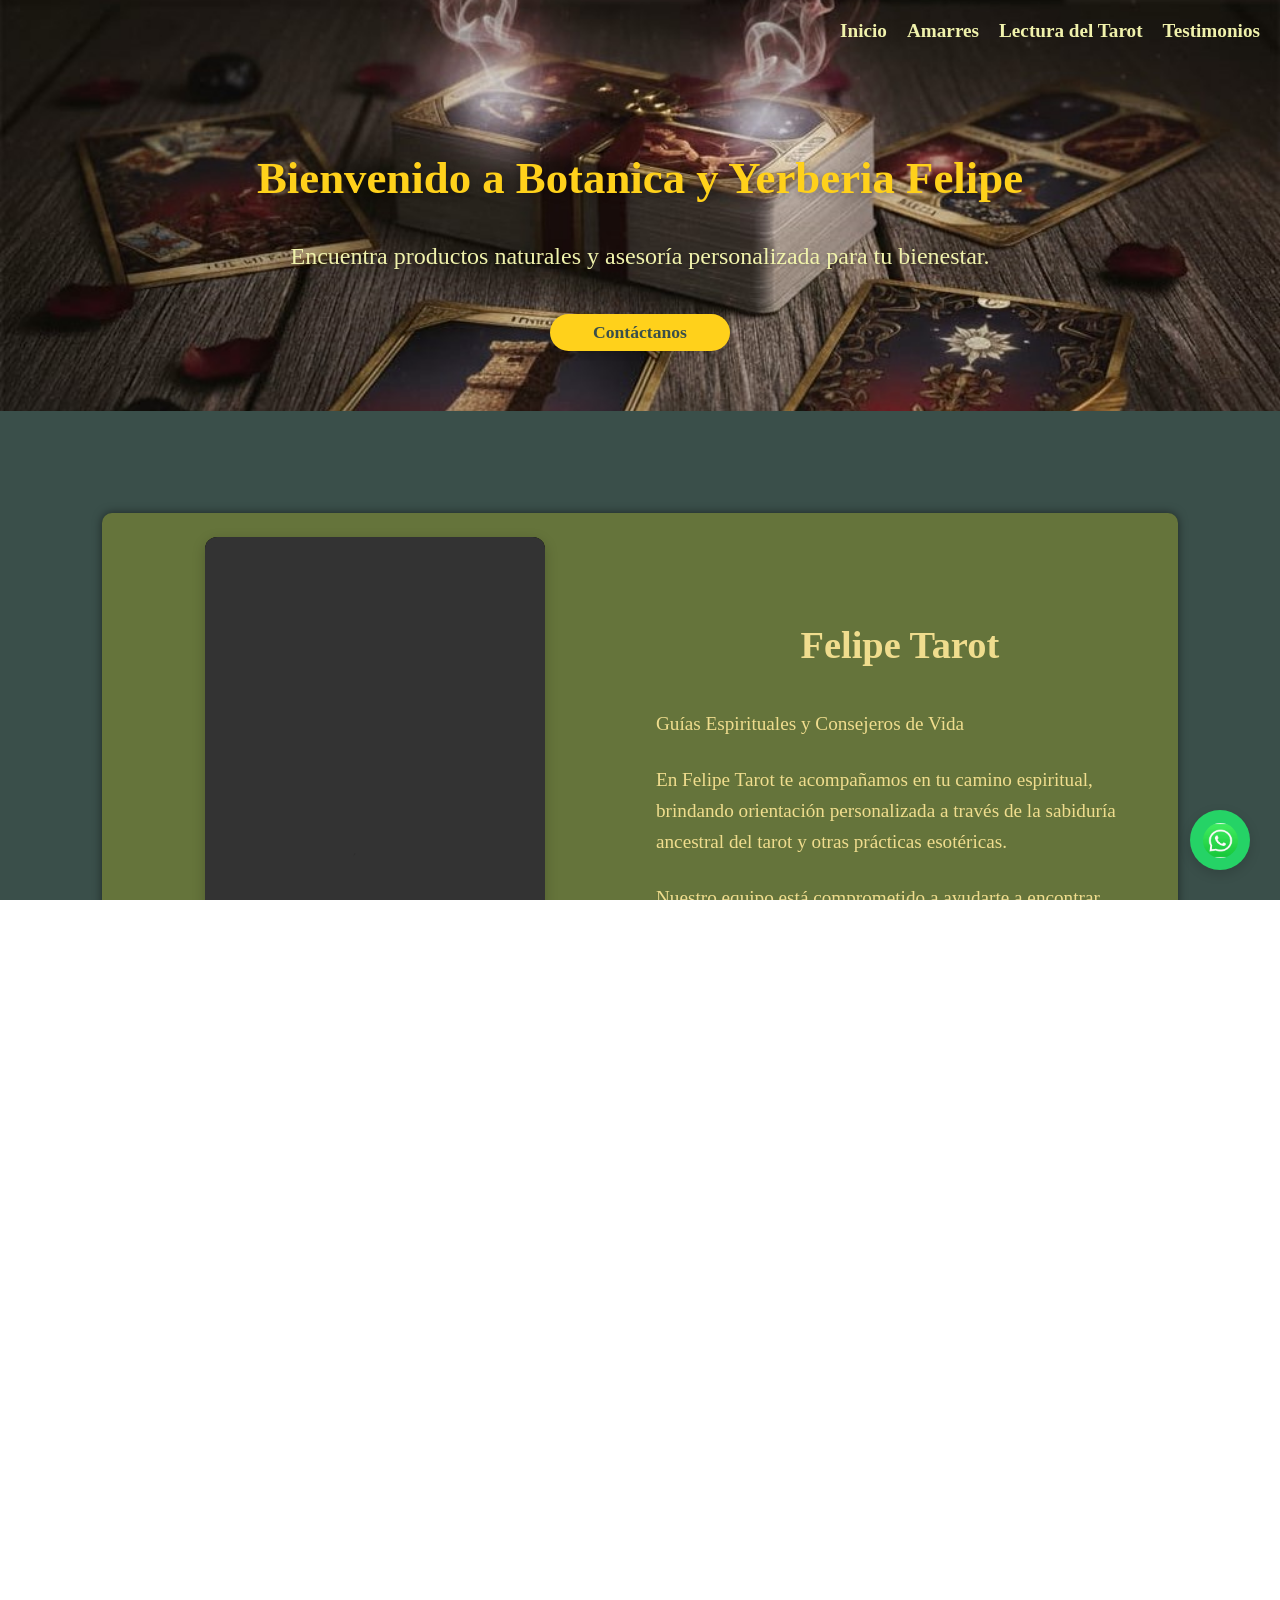
==== commit c345c1b6: "se agrego contenido" ====
--- a/index.html
+++ b/index.html
@@ -230,6 +230,27 @@
         </div>
       </section>
 
+      <!-- videos -->
+      <section
+        class="videos-amarres"
+        aria-label="Video del especialista en amarres">
+        <div class="videos-amarres-inner">
+          <div class="videos-amarres-texto">
+            <h2 class="videos-amarres-title">El especialista en Rituales</h2>
+            <p class="videos-amarres-description">
+              Con experiencia y dedicación, Felipe acompaña cada proceso con
+              cuidado y propósito.
+            </p>
+          </div>
+          <div class="videos-amarres-video">
+            <video controls preload="metadata" playsinline>
+              <source src="video/ritual.mp4" type="video/mp4" />
+              Tu navegador no soporta el video.
+            </video>
+          </div>
+        </div>
+      </section>
+
       <!-- contacto -->
       <section class="form">
         <div class="contacto">
@@ -339,15 +360,6 @@
         </div>
       </section>
 
-      <!-- ubicacion -->
-      <section class="mapa">
-        <h2 class="title">Ubicación</h2>
-        <div class="map">
-          <a href="https://maps.app.goo.gl/7GtsX1uzpaLZr1Qf7">
-            <img src="img/mapa.webp" alt="imagen de mapa" />
-          </a>
-        </div>
-      </section>
     </main>
 
     <!-- footer -->
@@ -399,12 +411,12 @@
           <img src="img/email_icono.jfif" alt="Email" />
         </a>
         <a
-          href="https://www.instagram.com/luisalfonso6913/?igsh=YzljYTk1ODg3Zg%3D%3D#"
-          class="whatsapp-float-btn instagram"
+          href="https://www.facebook.com/share/18ZnYRfC2R/"
+          class="whatsapp-float-btn facebook"
           target="_blank"
-          aria-label="Instagram"
+          aria-label="Facebook"
         >
-          <img src="img/instagram_icono.webp" alt="Instagram" />
+          <img src="img/facebook.png" alt="Facebook" />
         </a>
         <a
           href="https://www.tiktok.com/@tarot.felipe13?_t=ZM-8zvZeeSIaeS&_r=1"
--- a/css/style.css
+++ b/css/style.css
@@ -47,11 +47,22 @@
   --color-green: #25d366;
   --color-instagram: #e1306c;
   --color-negro: #000000;
+  --color-facebook: #3f6eee;
 }
 
 main {
   flex: 1;
   background-color: var(--color-verde-oscuro);
+}
+
+video {
+  display: block;
+  width: 100%;
+  height: auto;
+  max-width: 100%;
+  object-fit: cover;
+  border-radius: 12px;
+  background: #000;
 }
 
 footer {
@@ -192,30 +203,68 @@
 
 .presentacion {
   display: grid;
-  grid-template-columns: 1fr 1fr;
-  grid-gap: 4%;
+  grid-template-columns: minmax(0, 1fr) minmax(0, 1fr);
+  gap: 32px;
   justify-content: center;
   align-items: center;
   background-color: var(--color-verde-claro);
   box-shadow: 0px 0px 10px 0px rgba(0, 0, 0, 0.5);
   margin: 8%;
+  padding: 24px;
   border-radius: 10px;
 }
+.presentacion .section-video {
+  width: 100%;
+  max-width: 560px;
+  margin: 0 auto;
+}
+.presentacion .section-video video {
+  width: 100%;
+  max-width: 340px;
+  margin: 0 auto;
+  aspect-ratio: 9 / 16;
+  object-fit: cover;
+  box-shadow: 0 4px 14px rgba(0, 0, 0, 0.2);
+}
 .presentacion .info {
-  padding: 4% 4% 4% 0;
-}
-.presentacion .info .titulo {
+  padding: 4% 2% 4% 0;
+}
+.presentacion .info .title {
   color: var(--color-amarillo-claro);
   padding-bottom: 10px;
-  font-size: 4rem;
+  font-size: 2.4rem;
   font-weight: bold;
 }
 .presentacion .info .text {
   padding-bottom: 6px;
   padding-right: 6px;
-  font-size: 1.5rem;
-  text-align: justify;
-  color: var(--color-amarillo-brillante);
+  font-size: 1.2rem;
+  line-height: 1.6;
+  text-align: left;
+  color: var(--color-amarillo-claro);
+}
+
+@media (max-width: 768px) {
+  .presentacion {
+    grid-template-columns: 1fr;
+    gap: 24px;
+    margin: 24px 16px;
+    padding: 20px 16px;
+  }
+
+  .presentacion .info {
+    padding: 0;
+  }
+
+  .presentacion .info .title {
+    font-size: 2rem;
+    text-align: center;
+  }
+
+  .presentacion .info .text {
+    font-size: 1rem;
+    text-align: left;
+  }
 }
 .cambtexto {
   cursor: pointer;
@@ -424,7 +473,7 @@
 /* ubicacion */
 .mapa {
   padding: 8%;
-  background-color: var(--color-verde-claro);
+  background-color: var(--color-verde-oscuro);
 }
 
 .map {
@@ -549,8 +598,8 @@
 .whatsapp-float-btn.email {
   background: var(--color-white);
 }
-.whatsapp-float-btn.instagram {
-  background: var(--color-instagram);
+.whatsapp-float-btn.facebook {
+  background: var(--color-facebook);
 }
 .whatsapp-float-btn.tiktok {
   background: var(--color-negro);
@@ -605,6 +654,94 @@
   height: auto;
   border-radius: 16px;
   box-shadow: 0 4px 16px rgba(0, 0, 0, 0.12);
+}
+
+.videos-amarres {
+  background: var(--color-verde-oscuro);
+  padding: 28px 20px 36px;
+}
+
+.videos-amarres-inner {
+  max-width: 1100px;
+  margin: 0 auto;
+  display: grid;
+  grid-template-columns: 1.05fr 1fr;
+  gap: 28px;
+  align-items: center;
+  padding: 24px;
+  background: linear-gradient(
+    135deg,
+    rgba(255, 255, 255, 0.06),
+    rgba(0, 0, 0, 0.12)
+  );
+  border: 1px solid rgba(240, 242, 172, 0.16);
+  border-radius: 18px;
+  box-shadow: 0 8px 24px rgba(0, 0, 0, 0.18);
+}
+
+.videos-amarres-texto {
+  color: var(--color-amarillo-claro);
+}
+
+.videos-amarres-title {
+  color: var(--color-amarillo-resaltado);
+  font-size: clamp(1.6rem, 2.2vw, 2.3rem);
+  margin-bottom: 12px;
+  line-height: 1.2;
+}
+
+.videos-amarres-description {
+  font-size: 1.1rem;
+  line-height: 1.6;
+  margin: 0;
+  color: var(--color-amarillo-claro);
+}
+
+.videos-amarres-video {
+  width: 100%;
+  display: flex;
+  justify-content: center;
+}
+
+.videos-amarres-video video {
+  width: 100%;
+  max-width: 520px;
+  max-height: 320px;
+  margin: 0 auto;
+}
+
+@media (max-width: 900px) {
+  .videos-amarres-inner {
+    grid-template-columns: 1fr;
+    text-align: center;
+  }
+
+  .videos-amarres-video video {
+    max-height: 260px;
+  }
+}
+
+@media (max-width: 700px) {
+  .videos-amarres {
+    padding: 20px 14px 28px;
+  }
+
+  .videos-amarres-inner {
+    padding: 18px 14px;
+    gap: 20px;
+  }
+
+  .videos-amarres-title {
+    font-size: 1.45rem;
+  }
+
+  .videos-amarres-description {
+    font-size: 1rem;
+  }
+
+  .videos-amarres-video video {
+    max-height: 220px;
+  }
 }
 
 /*fondo parallax*/
@@ -728,10 +865,11 @@
   width: 100%;
   justify-content: center;
   align-items: flex-start;
+  flex-wrap: wrap;
 }
 
 .section-text {
-  flex: 1;
+  flex: 1 1 320px;
   color: var(--color-amarillo-claro);
   font-size: 1.15rem;
   text-align: justify;
@@ -740,7 +878,7 @@
   padding: 24px;
   box-shadow: 0 2px 12px rgba(0, 0, 0, 0.18);
   width: 100%;
-  max-width: 400px;
+  max-width: 420px;
   min-height: 250px;
   display: flex;
   flex-direction: column;
@@ -757,17 +895,44 @@
 }
 
 .section-video {
-  flex: 1;
+  flex: 1 1 320px;
   display: flex;
   justify-content: center;
   align-items: center;
+  width: 100%;
 }
 
 .section-video video {
   width: 100%;
   max-width: 500px;
-  border-radius: 12px;
+  aspect-ratio: 9 / 16;
+  object-fit: cover;
   box-shadow: 0 2px 12px rgba(0, 0, 0, 0.25);
+}
+
+@media (max-width: 700px) {
+  .info-section {
+    padding: 40px 16px;
+  }
+
+  .info-container {
+    padding: 24px 16px;
+  }
+
+  .section-content {
+    flex-direction: column;
+    gap: 24px;
+  }
+
+  .section-text {
+    max-width: none;
+    padding: 18px;
+    text-align: left;
+  }
+
+  .section-video {
+    width: 100%;
+  }
 }
 
 .temas-section {
@@ -858,6 +1023,91 @@
   .encabezado p {
     font-size: 1.15rem;
     padding: 0 18px;
+  }
+}
+
+.videos-section {
+  background: var(--color-verde-oscuro);
+  padding: 24px 20px 34px;
+  display: flex;
+  justify-content: center;
+}
+
+.videos-section-inner {
+  width: min(1100px, 100%);
+  max-height: 620px;
+  overflow: hidden;
+  background: linear-gradient(
+    135deg,
+    rgba(255, 255, 255, 0.06),
+    rgba(0, 0, 0, 0.12)
+  );
+  border: 1px solid rgba(240, 242, 172, 0.16);
+  border-radius: 16px;
+  padding: 22px 24px 24px;
+  box-shadow: 0 8px 24px rgba(0, 0, 0, 0.2);
+}
+
+.videos-section-title {
+  color: var(--color-amarillo-resaltado);
+  font-size: clamp(1.45rem, 2vw, 1.9rem);
+  text-align: center;
+  margin: 0 0 18px;
+  line-height: 1.2;
+}
+
+.videos-grid {
+  display: grid;
+  grid-template-columns: repeat(2, minmax(0, 1fr));
+  gap: 24px;
+  align-items: start;
+}
+
+.video-card {
+  background: rgba(255, 255, 255, 0.04);
+  border-radius: 12px;
+  padding: 12px;
+  display: flex;
+  align-items: center;
+  justify-content: center;
+}
+
+.video-card video {
+  width: 100%;
+  max-width: 480px;
+  max-height: 240px;
+}
+
+@media (max-width: 900px) {
+  .videos-grid {
+    grid-template-columns: 1fr;
+  }
+
+  .video-card video {
+    max-height: 220px;
+  }
+}
+
+@media (max-width: 700px) {
+  .videos-section {
+    padding: 18px 14px 28px;
+  }
+
+  .videos-section-inner {
+    padding: 18px 14px 20px;
+    max-height: none;
+  }
+
+  .videos-grid {
+    gap: 18px;
+  }
+
+  .video-card {
+    padding: 10px;
+  }
+
+  .video-card video {
+    max-height: 190px;
   }
 }
 
